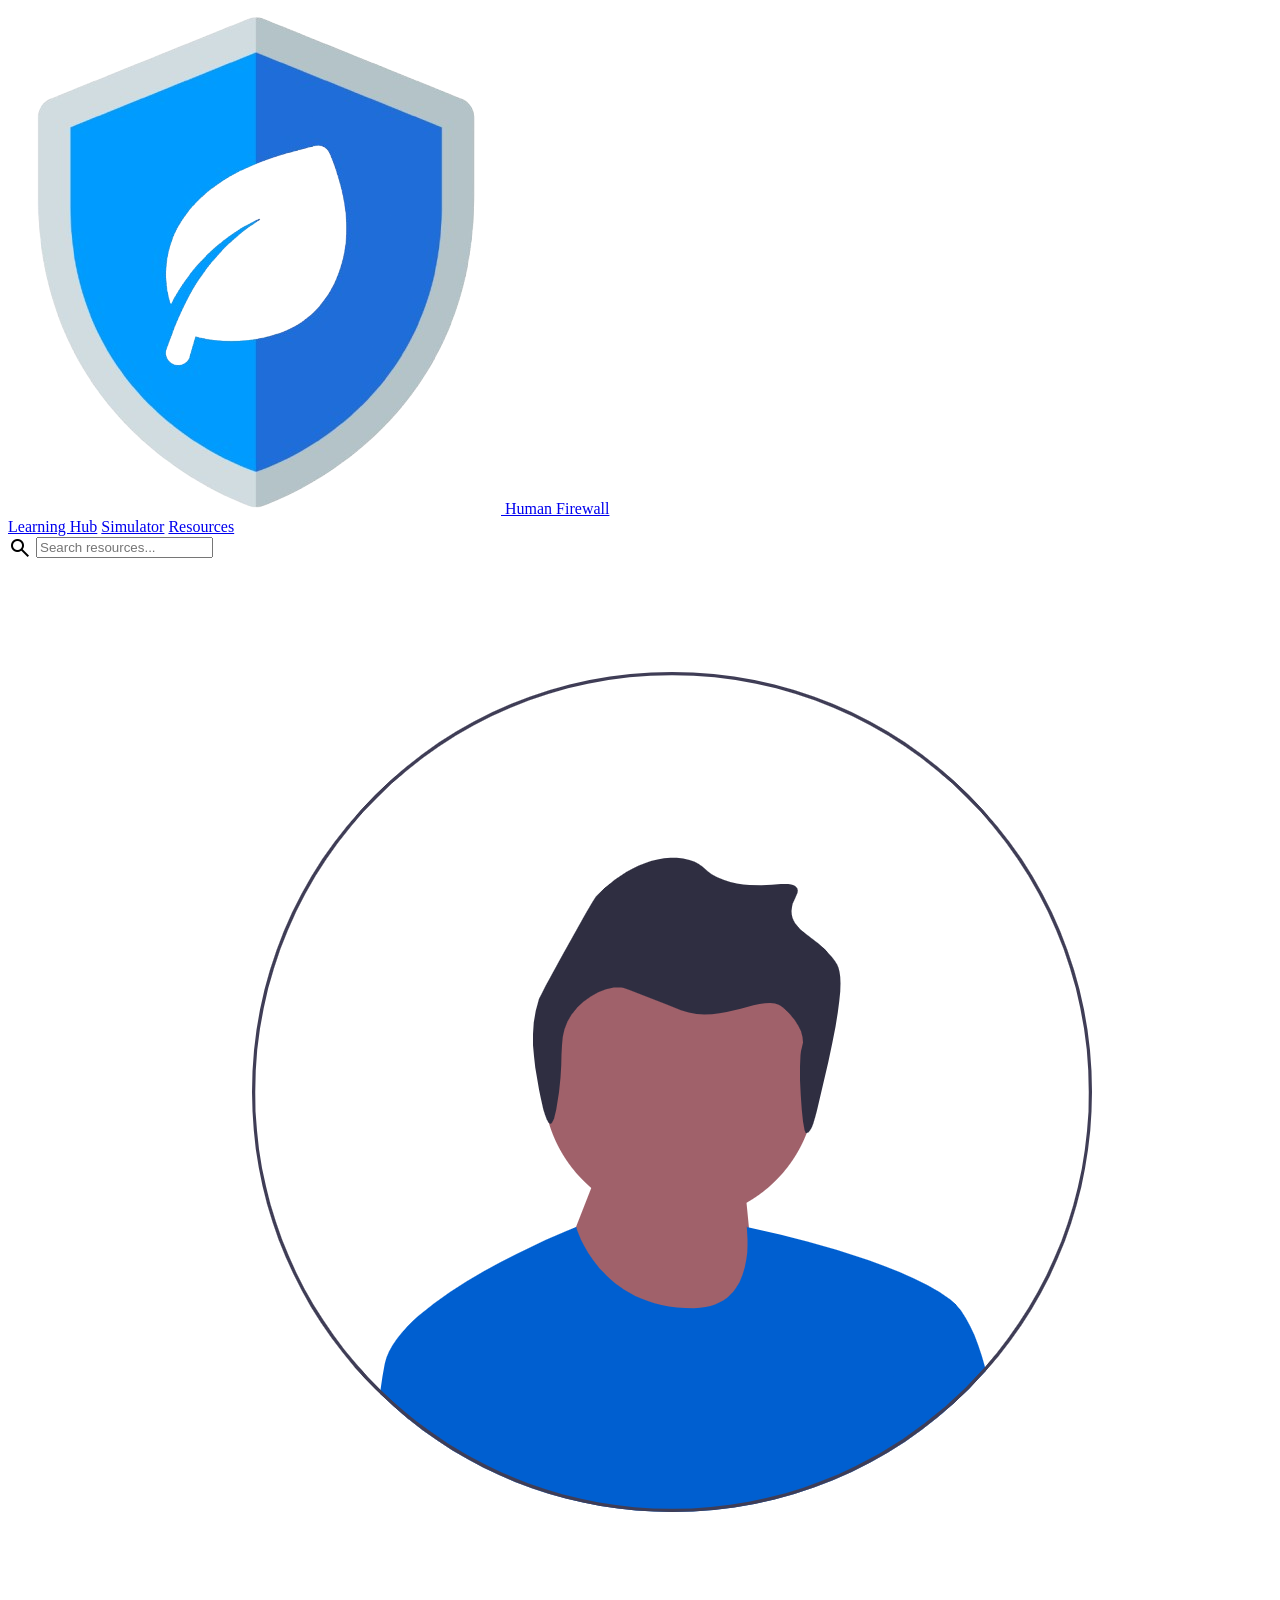
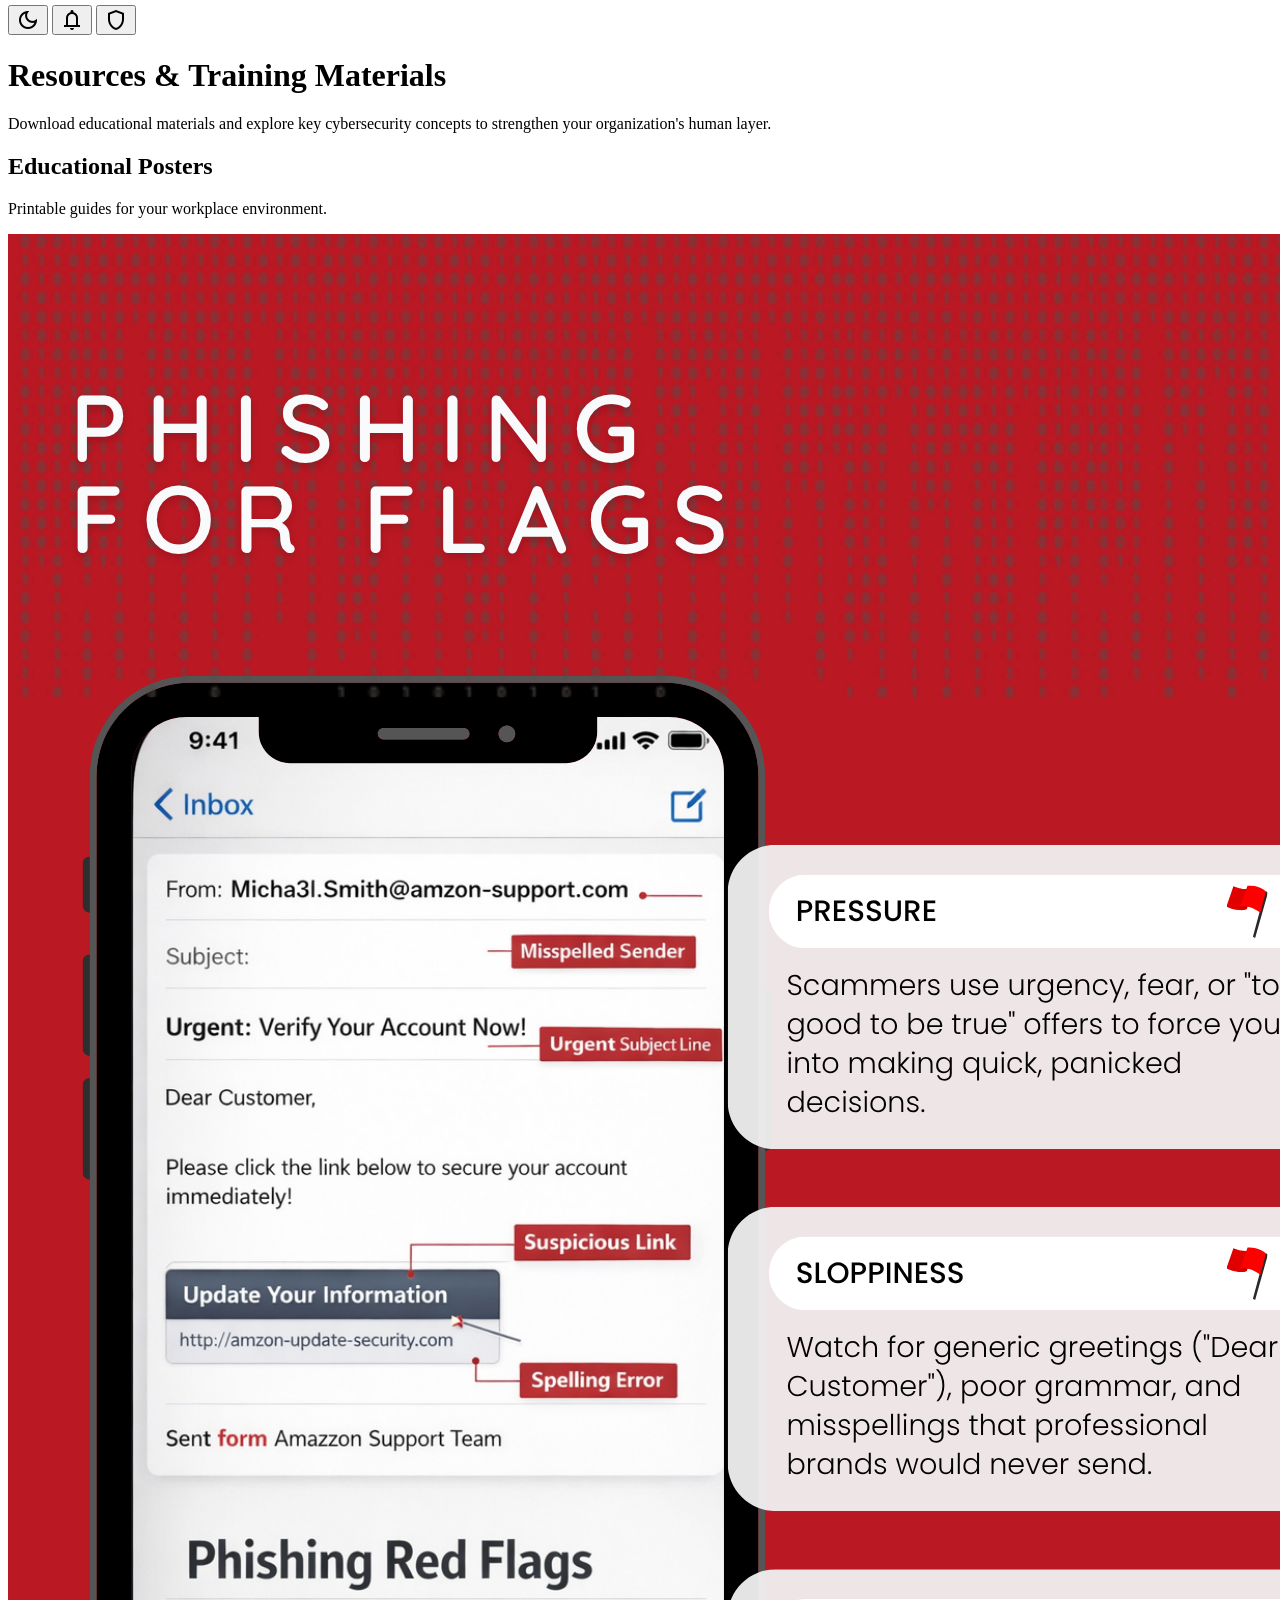
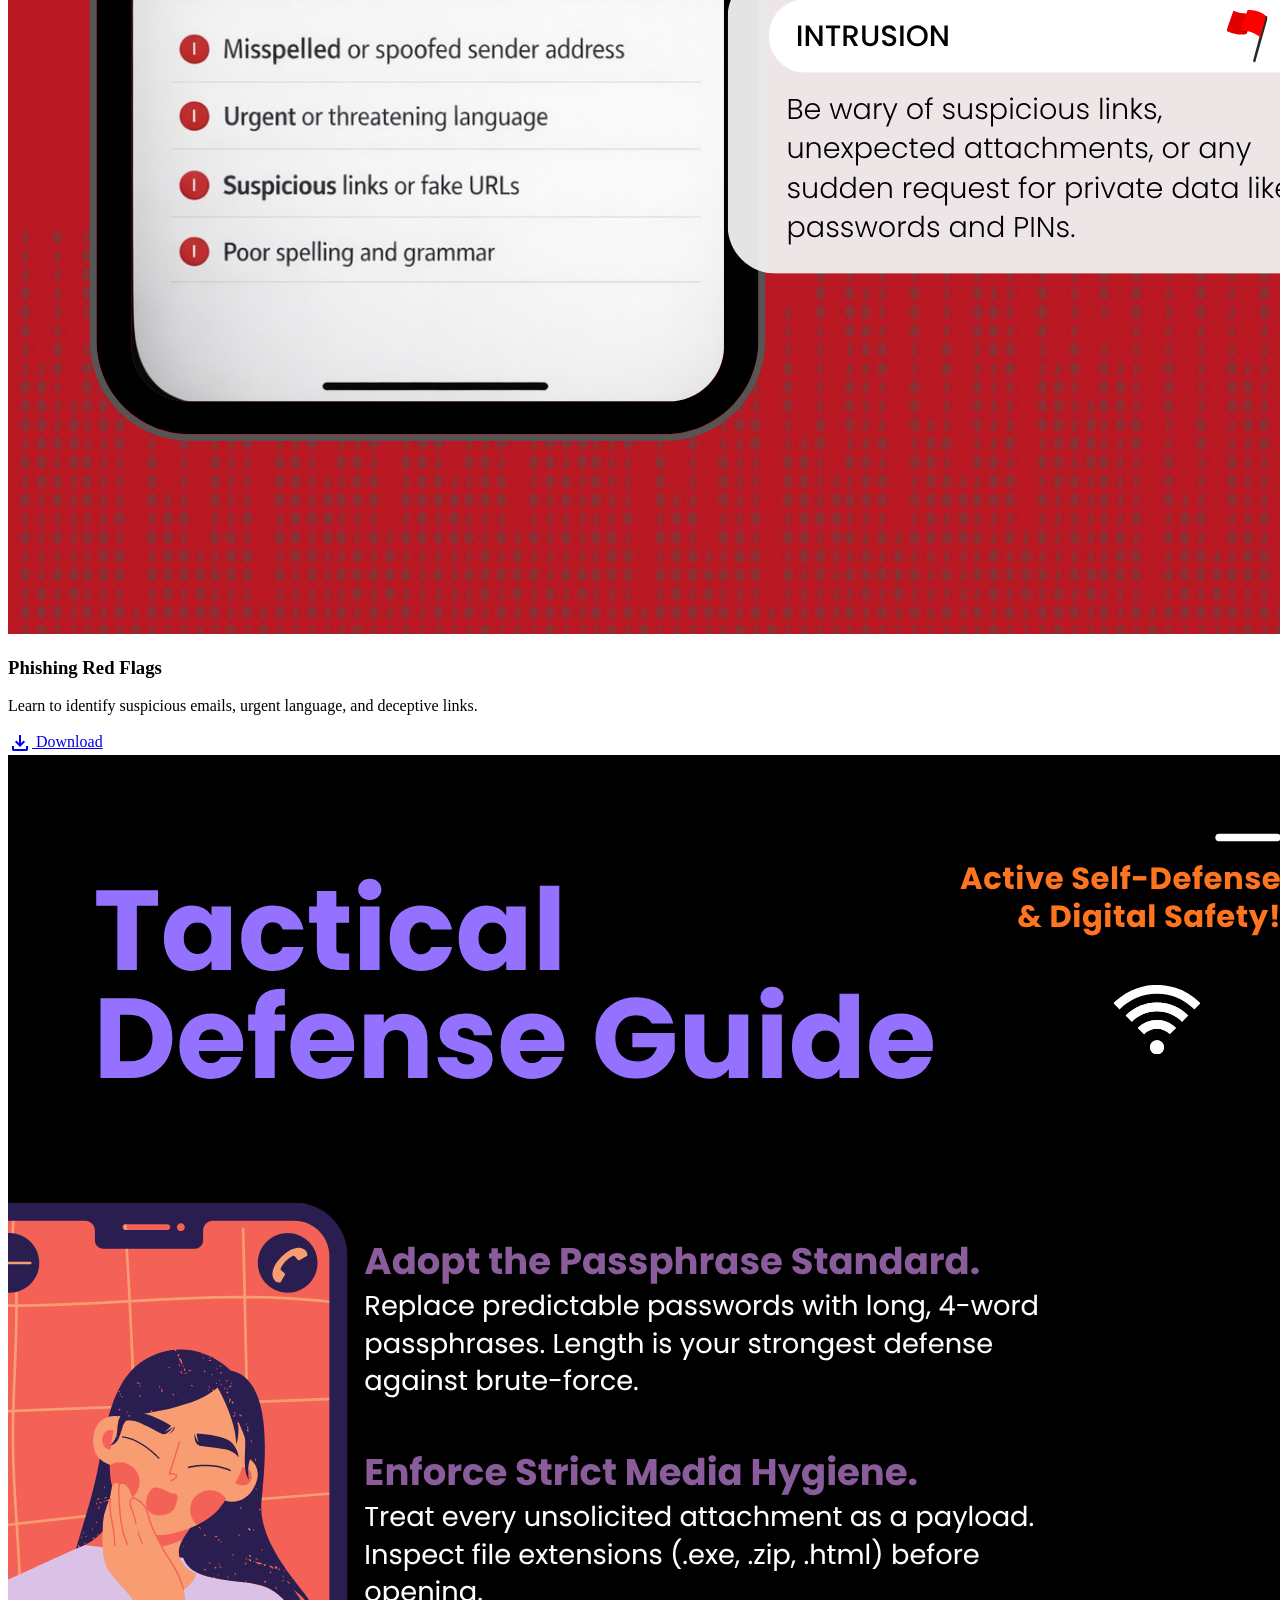
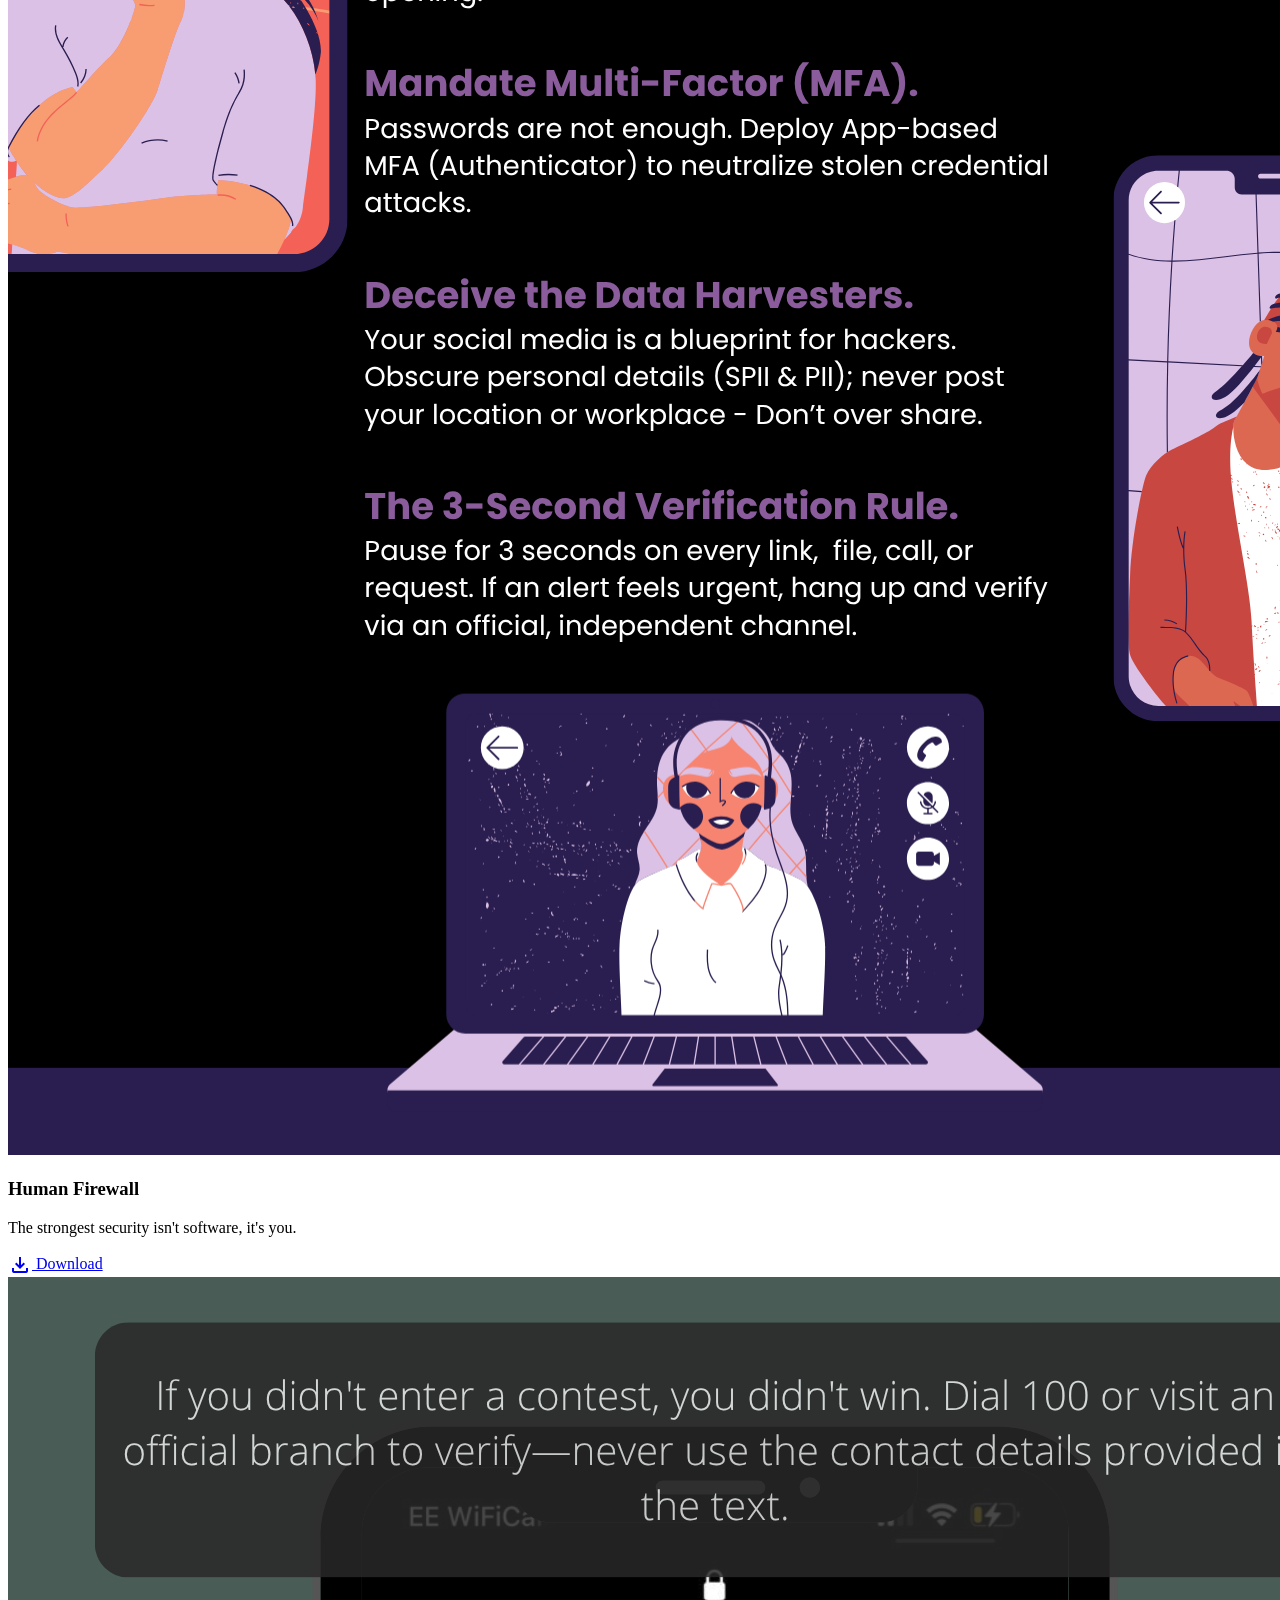
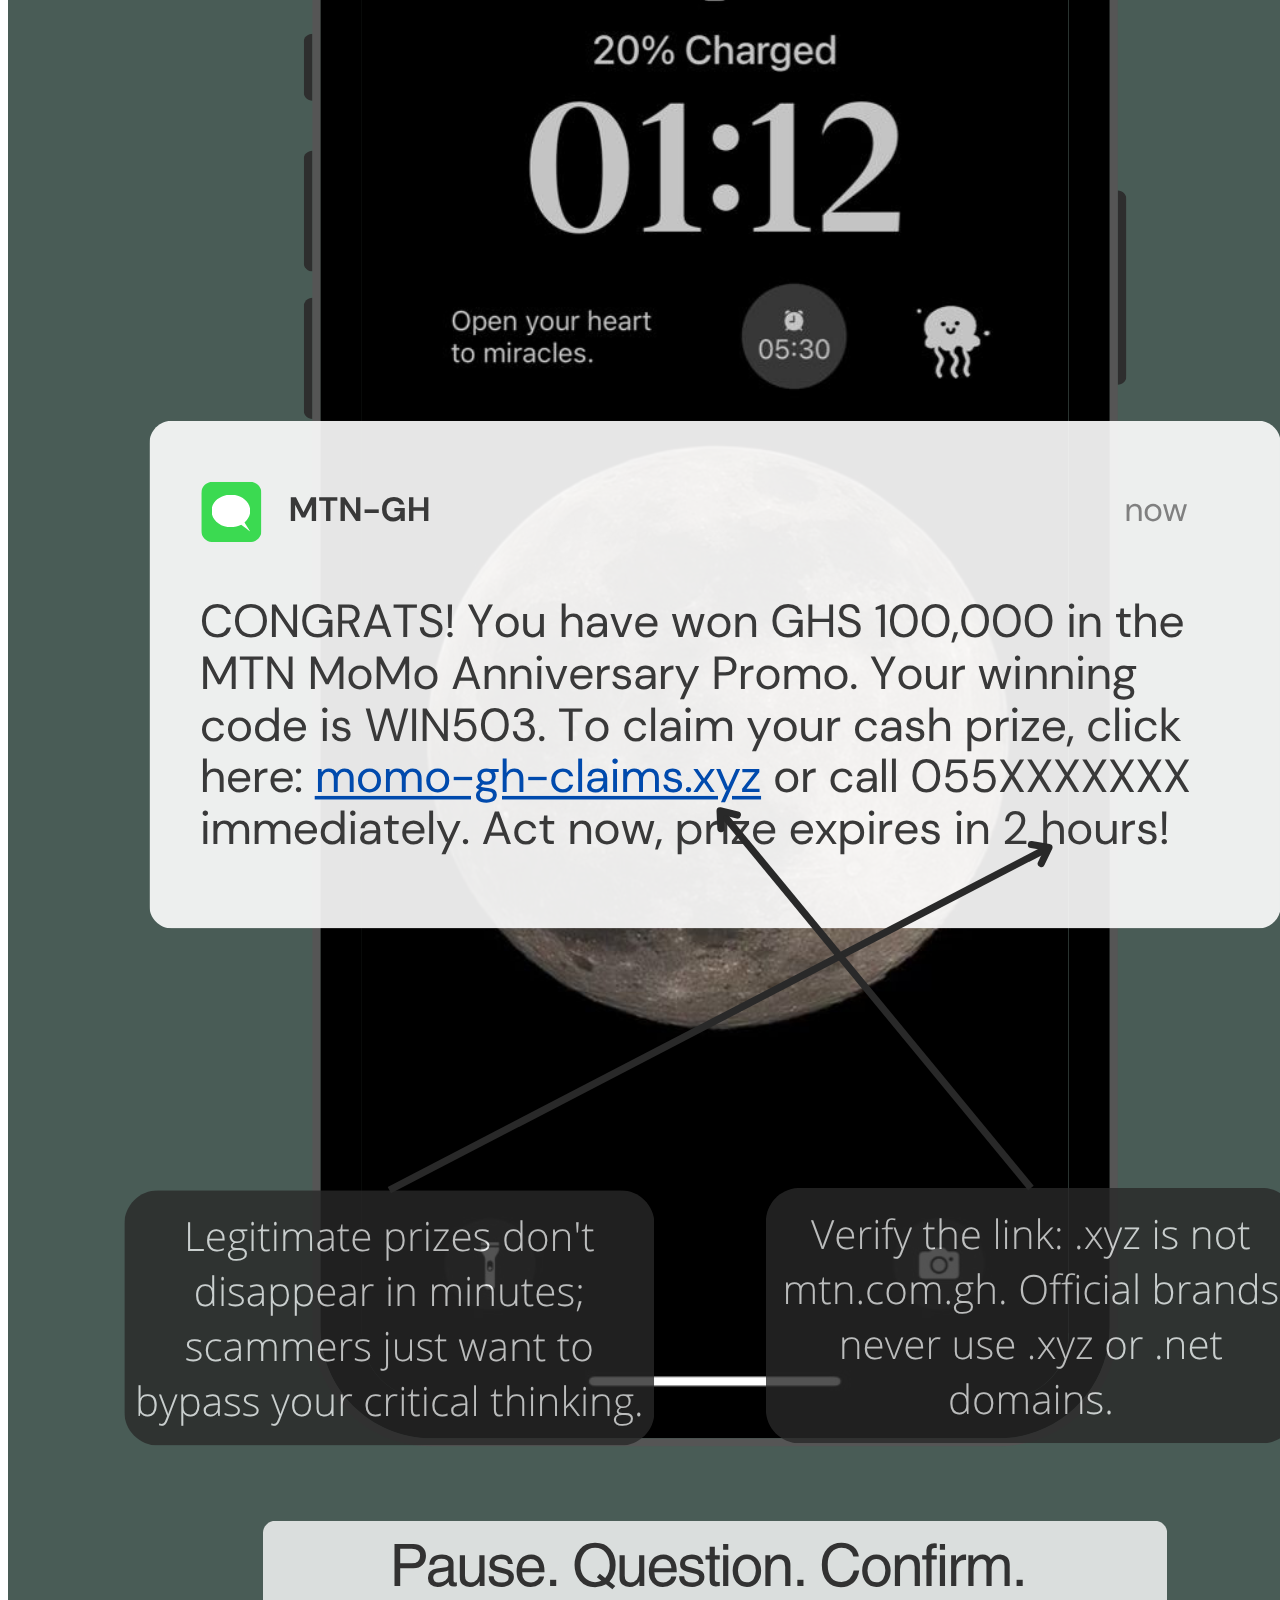
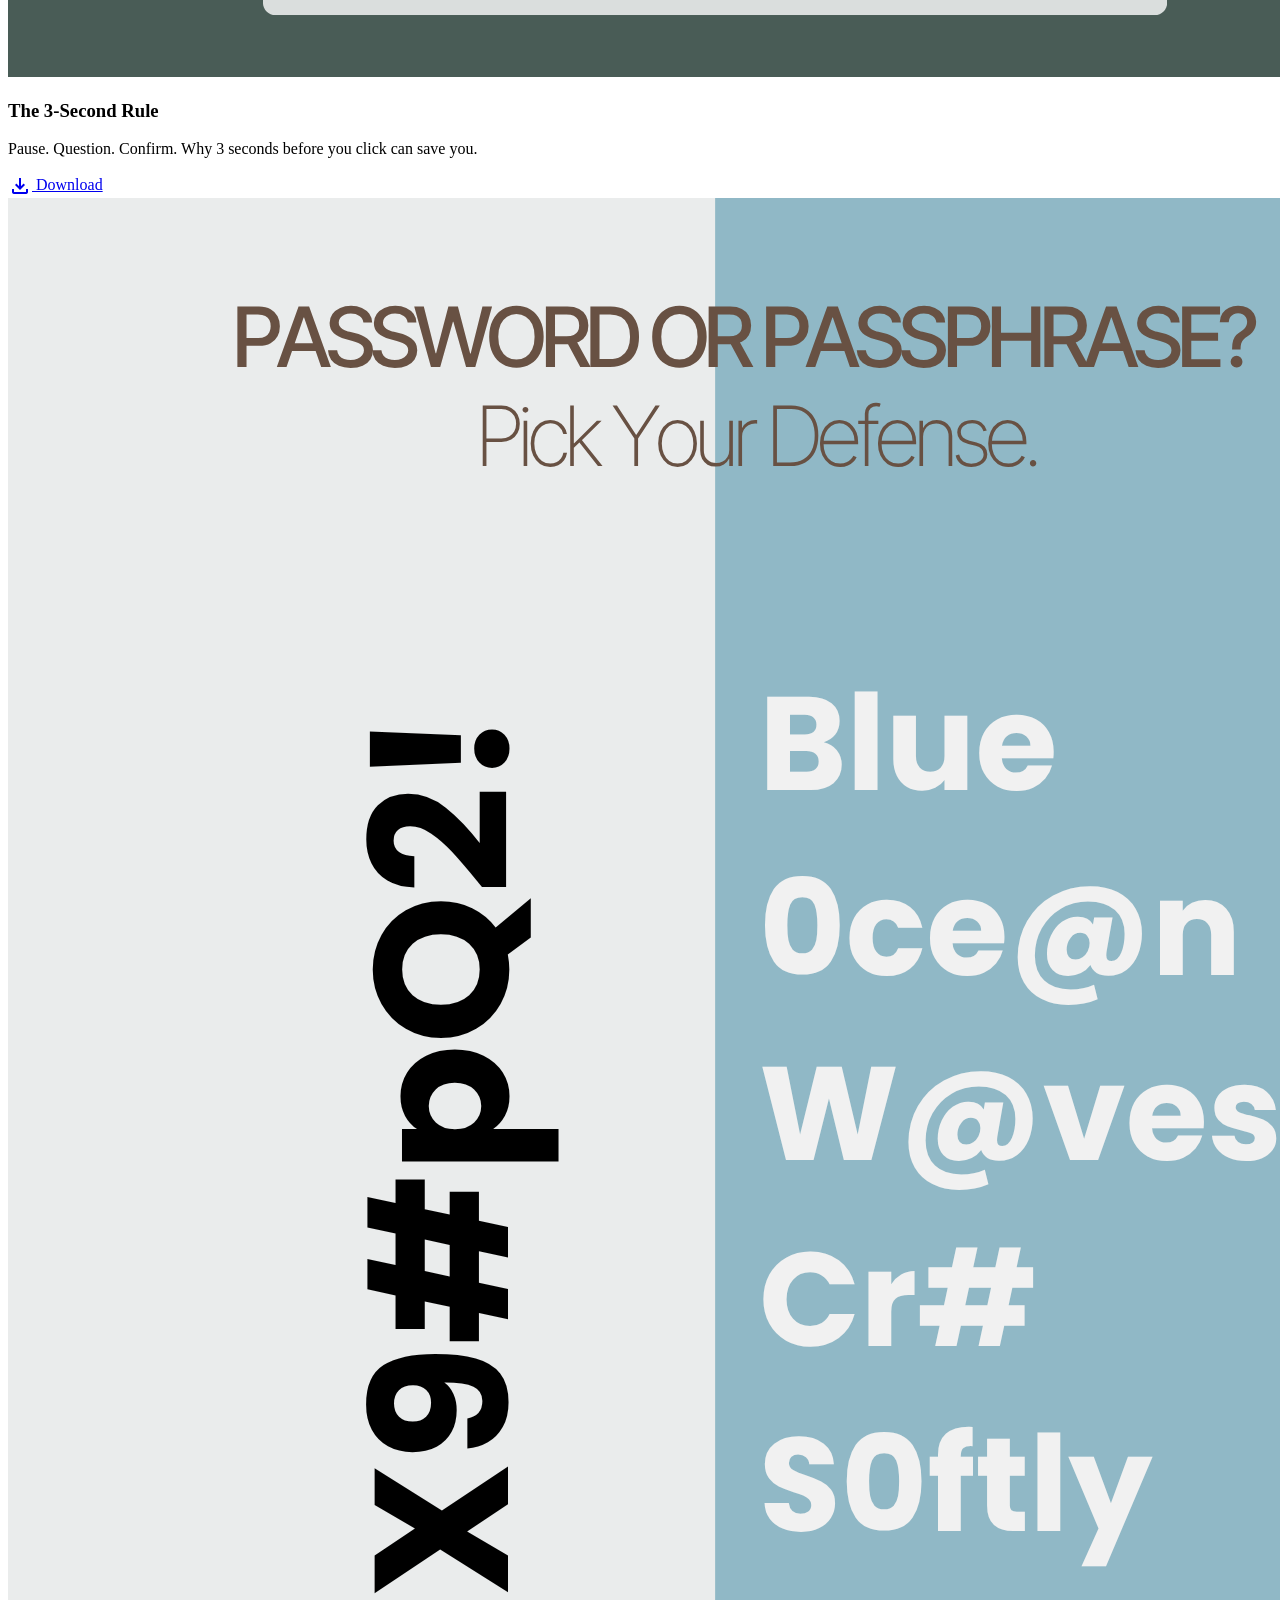
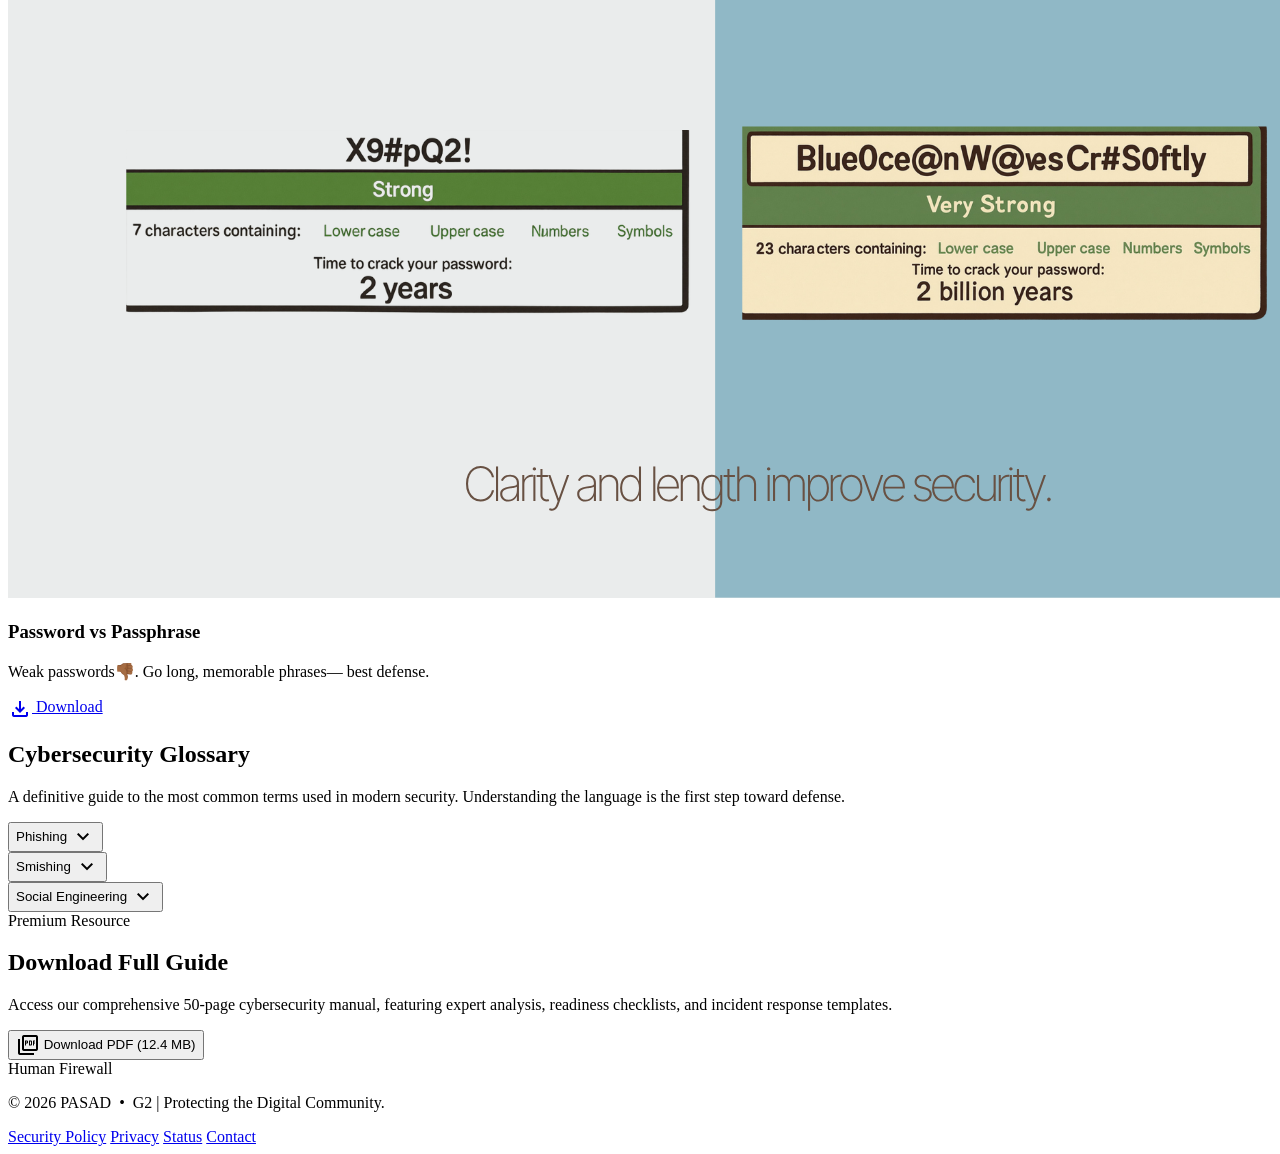
==== resources.html @ 75f861cc "Add files via upload Initial upload of PASAD toolkit." ====
<!doctype html>

<!--
  =============================================================================
  FILE STRUCTURE OVERVIEW
  =============================================================================
  Project:  Human Firewall — Phishing Awareness Simulator
  File:     resources.html
  Role:     Resource Hub — Collection of educational materials and references.

  Related Files:
    - index.html      → Landing page
    - simulator.html  → Scenario Engine
    - results.html    → Results Dashboard
    - styles.css      → Custom non-Tailwind styles
    - script.js       → FAQ accordion, sidebar scroll-spy, and shared logic
  =============================================================================
-->

<html class="light" lang="en">
  <head>
    <meta charset="utf-8" />
    <meta content="width=device-width, initial-scale=1.0" name="viewport" />
    <title>Resources | Human Firewall</title>

    <!-- ========================================================================= -->
    <!-- 0. THEME BLOCKING SCRIPT (Prevents White Flash) -->
    <!-- ========================================================================= -->
    <script>
      if (
        localStorage.getItem("theme") === "dark" ||
        (!("theme" in localStorage) &&
          window.matchMedia("(prefers-color-scheme: dark)").matches)
      ) {
        document.documentElement.classList.add("dark");
      } else {
        document.documentElement.classList.remove("dark");
      }
    </script>

    <!-- ========================================================================= -->
    <!-- FONTS, ICONS, & FAVICON -->
    <!-- ========================================================================= -->
    <link
      href="https://fonts.googleapis.com/css2?family=Manrope:wght@400;500;600;700;800&amp;family=Inter:wght@300;400;500;600&amp;display=swap"
      rel="stylesheet"
    />
    <link
      href="https://fonts.googleapis.com/css2?family=Material+Symbols+Outlined:wght,FILL@100..700,0..1&amp;display=swap"
      rel="stylesheet"
    />

    <!-- Tab Icon -->
    <link rel="icon" type="image/png" href="assets/images/favicon.png" />

    <!-- Mobile/Bookmark Icon (Higher Res) -->
    <link rel="apple-touch-icon" href="assets/images/favicon.png" />

    <!-- ========================================================================= -->
    <!-- TAILWIND CSS & CONFIGURATION -->
    <!-- ========================================================================= -->
    <script src="https://cdn.tailwindcss.com?plugins=forms,container-queries"></script>
    <script id="tailwind-config">
      tailwind.config = {
        darkMode: "class",
        theme: {
          extend: {
            colors: {
              "inverse-on-surface": "#eff1f3",
              outline: "#727785",
              "error-container": "#ffdad6",
              "on-primary-fixed": "#001a42",
              "on-primary": "#ffffff",
              "secondary-container": "#b6ccff",
              "outline-variant": "#c2c6d6",
              "primary-fixed-dim": "#adc6ff",
              "inverse-primary": "#adc6ff",
              "surface-container-lowest": "#ffffff",
              "primary-fixed": "#d8e2ff",
              "on-surface-variant": "#424754",
              "surface-container-highest": "#e0e3e5",
              "on-primary-container": "#fefcff",
              "on-tertiary-fixed-variant": "#723600",
              "on-primary-fixed-variant": "#004395",
              primary: "#0058be",
              "tertiary-container": "#b75b00",
              "surface-bright": "#f7f9fb",
              "on-tertiary-container": "#fffbff",
              "tertiary-fixed-dim": "#ffb786",
              "secondary-fixed": "#d8e2ff",
              "surface-variant": "#e0e3e5",
              "on-secondary-container": "#405682",
              "surface-dim": "#d8dadc",
              "on-surface": "#191c1e",
              "on-secondary-fixed-variant": "#304671",
              "on-background": "#191c1e",
              "secondary-fixed-dim": "#b1c6f9",
              "tertiary-fixed": "#ffdcc6",
              background: "#f7f9fb",
              "surface-container": "#eceef0",
              secondary: "#495e8a",
              "on-error": "#ffffff",
              "on-secondary-fixed": "#001a42",
              surface: "#f7f9fb",
              "surface-container-low": "#f2f4f6",
              tertiary: "#924700",
              error: "#ba1a1a",
              "on-tertiary-fixed": "#311400",
              "on-error-container": "#93000a",
              "on-secondary": "#ffffff",
              "surface-container-high": "#e6e8ea",
              "on-tertiary": "#ffffff",
              "surface-tint": "#005ac2",
              "primary-container": "#2170e4",
              "inverse-surface": "#2d3133",
            },
            borderRadius: {
              DEFAULT: "0.25rem",
              lg: "0.5rem",
              xl: "0.75rem",
              full: "9999px",
            },
            fontFamily: {
              headline: ["Manrope"],
              body: ["Inter"],
              label: ["Inter"],
            },
          },
        },
      };
    </script>

    <!-- ========================================================================= -->
    <!-- CUSTOM STYLES -->
    <!-- ========================================================================= -->
    <!-- CSS Stylesheet-->
    <link rel="stylesheet" href="assets/style.css" />
  </head>
  <body
    class="bg-surface text-on-surface dark:bg-slate-950 dark:text-slate-50 transition-colors duration-300"
  >
    <!-- ========================================================================= -->
    <!-- 1. NAVIGATION BAR (Global) -->
    <!-- ========================================================================= -->
    <!----- Top Navigation Bar --->
    <nav
      class="fixed top-0 w-full z-50 bg-white/80 dark:bg-slate-900/80 backdrop-blur-md shadow-sm"
    >
      <div
        class="flex justify-between items-center w-full px-6 py-4 mx-auto max-w-7xl"
      >
        <div class="flex items-center gap-8">
          <!-- Logo and Brand Name -->
          <a href="index.html" class="flex items-center gap-3">
            <img
              src="assets/images/logo.png"
              alt="Logo"
              class="w-7 h-7 object-contain"
            />
            <span
              class="text-xl font-bold tracking-tight text-slate-900 dark:text-slate-100 whitespace-nowrap"
            >
              Human Firewall
            </span>
          </a>
          <!-- Desktop Navigation -->
          <div class="hidden md:flex gap-6 items-center">
            <a
              class="font-manrope text-sm font-medium text-slate-500 dark:text-slate-400 hover:text-slate-900 dark:hover:text-slate-100 transition-all duration-200 ease-in-out"
              href="education.html"
              >Learning Hub</a
            >
            <a
              class="font-manrope text-sm font-medium text-slate-500 dark:text-slate-400 hover:text-slate-900 dark:hover:text-slate-100 transition-all duration-200 ease-in-out"
              href="simulator.html"
              >Simulator</a
            >
            <a
              class="font-manrope text-sm font-medium text-blue-600 dark:text-blue-400 border-b-2 border-blue-600 pb-1"
              href="resources.html"
              >Resources</a
            >
          </div>
        </div>
        <div class="flex items-center gap-4">
          <!-- Search Bar (Desktop) -->
          <div
            class="hidden lg:flex items-center bg-slate-100 dark:bg-slate-800/50 px-3 py-1.5 rounded-full"
          >
            <span class="material-symbols-outlined text-slate-500 text-sm"
              >search</span
            >
            <input
              class="bg-transparent border-none focus:ring-0 text-sm w-40 lg:w-48 text-on-surface"
              placeholder="Search resources..."
              type="text"
            />
          </div>

          <button
            class="material-symbols-outlined text-outline hover:text-primary transition-colors p-2 rounded-full hover:bg-slate-100 dark:hover:bg-slate-800"
            id="theme-toggle"
          >
            dark_mode
          </button>

          <button
            class="material-symbols-outlined text-outline hover:text-primary transition-colors hidden sm:block"
          >
            notifications
          </button>
          <button
            class="material-symbols-outlined text-outline hover:text-primary transition-colors hidden sm:block"
          >
            shield
          </button>
          <img
            alt="User profile"
            class="w-8 h-8 rounded-full border-2 border-primary/20"
            src="assets/images/undraw_pic-profile_nr49.png"
          />
        </div>
      </div>
    </nav>

    <main class="pt-24 pb-20">
      <!-- ========================================================================= -->
      <!-- 2. HERO SECTION -->
      <!-- ========================================================================= -->
      <header class="px-8 py-16 bg-surface-container-low mb-12">
        <div class="max-w-[1440px] mx-auto">
          <h1
            class="text-4xl md:text-5xl font-extrabold text-on-surface tracking-tight mb-4"
          >
            Resources &amp; Training Materials
          </h1>
          <p class="text-lg text-on-surface-variant max-w-2xl leading-relaxed">
            Download educational materials and explore key cybersecurity
            concepts to strengthen your organization's human layer.
          </p>
        </div>
      </header>

      <!-- ========================================================================= -->
      <!-- 3. POSTERS SECTION -->
      <!-- ========================================================================= -->
      <section class="px-8 mb-20">
        <div class="max-w-[1440px] mx-auto">
          <div class="flex items-end justify-between mb-8">
            <div>
              <h2 class="text-2xl font-bold text-on-surface">
                Educational Posters
              </h2>
              <p class="text-on-surface-variant text-sm mt-1">
                Printable guides for your workplace environment.
              </p>
            </div>
          </div>

          <div class="grid grid-cols-1 md:grid-cols-2 lg:grid-cols-4 gap-8">
            <!-- Card 1: Red Flag Anatomy -->
            <div
              class="group bg-surface-container-lowest rounded-xl shadow-sm hover:shadow-xl transition-all duration-300 overflow-hidden cursor-pointer poster-card"
              data-src="assets/images/Phishing Red Flags.png"
              data-title="Phishing Red Flags"
            >
              <div class="aspect-[3/4] overflow-hidden relative">
                <img
                  class="w-full h-full object-cover group-hover:scale-105 transition-transform duration-500"
                  alt="Infographic showing anatomy of a phishing email"
                  src="assets/images/Phishing Red Flags.png"
                />
                <div
                  class="absolute inset-0 bg-gradient-to-t from-on-surface/40 to-transparent opacity-0 group-hover:opacity-100 transition-opacity"
                ></div>
              </div>
              <div class="p-6">
                <h3 class="text-lg font-bold mb-2">Phishing Red Flags</h3>
                <p class="text-on-surface-variant text-sm mb-6">
                  Learn to identify suspicious emails, urgent language, and
                  deceptive links.
                </p>

                <a
                  href="assets/images/Phishing Red Flags.png"
                  download="Phishing_Red_Flags.png"
                  target="_blank"
                  class="w-full py-2.5 flex items-center justify-center gap-2 text-primary font-bold text-sm border border-outline-variant/15 rounded-full hover:bg-primary hover:text-white transition-all duration-200"
                >
                  <span class="material-symbols-outlined text-lg"
                    >download</span
                  >
                  Download
                </a>
              </div>
            </div>

            <!-- Card 2: Human Firewall -->
            <div
              class="group bg-surface-container-lowest rounded-xl shadow-sm hover:shadow-xl transition-all duration-300 overflow-hidden cursor-pointer poster-card"
              data-src="assets/images/Human Firewall Poster.png"
              data-title="The Human Firewall"
            >
              <div class="aspect-[3/4] overflow-hidden relative">
                <img
                  class="w-full h-full object-cover group-hover:scale-105 transition-transform duration-500"
                  alt="Futuristic silhouette of a person representing a digital firewall"
                  src="assets/images/Human Firewall Poster.png"
                />
                <div
                  class="absolute inset-0 bg-gradient-to-t from-on-surface/40 to-transparent opacity-0 group-hover:opacity-100 transition-opacity"
                ></div>
              </div>
              <div class="p-6">
                <h3 class="text-lg font-bold mb-2">Human Firewall</h3>
                <p class="text-on-surface-variant text-sm mb-6">
                  The strongest security isn't software, it's you.
                </p>
                <a
                  href="assets/images/Human Firewall Poster.png"
                  download="Human_Firewall_Poster.png"
                  target="_blank"
                  class="w-full py-2.5 flex items-center justify-center gap-2 text-primary font-bold text-sm border border-outline-variant/15 rounded-full hover:bg-primary hover:text-white transition-all duration-200"
                >
                  <span class="material-symbols-outlined text-lg"
                    >download</span
                  >
                  Download
                </a>
              </div>
            </div>

            <!-- Card 3: The 3-Second Rule -->
            <div
              class="group bg-surface-container-lowest rounded-xl shadow-sm hover:shadow-xl transition-all duration-300 overflow-hidden cursor-pointer poster-card"
              data-src="assets/images/The 3-Second Rule Poster.png"
              data-title="The 3-Second Rule"
            >
              <div class="aspect-[3/4] overflow-hidden relative">
                <img
                  class="w-full h-full object-cover group-hover:scale-105 transition-transform duration-500"
                  alt="Bold stopwatch illustration representing the pause-before-clicking rule"
                  src="assets/images/The 3-Second Rule Poster.png"
                />
                <div
                  class="absolute inset-0 bg-gradient-to-t from-on-surface/40 to-transparent opacity-0 group-hover:opacity-100 transition-opacity"
                ></div>
              </div>
              <div class="p-6">
                <h3 class="text-lg font-bold mb-2">The 3-Second Rule</h3>
                <p class="text-on-surface-variant text-sm mb-6">
                  Pause. Question. Confirm. Why 3 seconds before you click can
                  save you.
                </p>
                <a
                  href="assets/images/The 3-Second Rule Poster.png"
                  download="The_3-Second_Rule_Poster.png"
                  target="_blank"
                  class="w-full py-2.5 flex items-center justify-center gap-2 text-primary font-bold text-sm border border-outline-variant/15 rounded-full hover:bg-primary hover:text-white transition-all duration-200"
                >
                  <span class="material-symbols-outlined text-lg"
                    >download</span
                  >
                  Download
                </a>
              </div>
            </div>

            <!-- Card 4: Password vs Passphrase -->
            <div
              class="group bg-surface-container-lowest rounded-xl shadow-sm hover:shadow-xl transition-all duration-300 overflow-hidden cursor-pointer poster-card"
              data-src="assets/images/Password vs Passphrase Poster.png"
              data-title="Password vs Passphrase"
            >
              <div class="aspect-[3/4] overflow-hidden relative">
                <img
                  class="w-full h-full object-cover group-hover:scale-105 transition-transform duration-500"
                  alt="Comparison between a weak padlock and a high-tech vault door"
                  src="assets/images/Password vs Passphrase Poster.png"
                />
                <div
                  class="absolute inset-0 bg-gradient-to-t from-on-surface/40 to-transparent opacity-0 group-hover:opacity-100 transition-opacity"
                ></div>
              </div>
              <div class="p-6">
                <h3 class="text-lg font-bold mb-2">Password vs Passphrase</h3>
                <p class="text-on-surface-variant text-sm mb-6">
                  Weak passwords👎🏾. Go long, memorable phrases― best defense.
                </p>
                <a
                  href="assets/images/Password vs Passphrase Poster.png"
                  download="Password_vs_Passphrase_Poster.png"
                  target="_blank"
                  class="w-full py-2.5 flex items-center justify-center gap-2 text-primary font-bold text-sm border border-outline-variant/15 rounded-full hover:bg-primary hover:text-white transition-all duration-200"
                >
                  <span class="material-symbols-outlined text-lg"
                    >download</span
                  >
                  Download
                </a>
              </div>
            </div>
          </div>
        </div>
      </section>

      <!-- ========================================================================= -->
      <!-- 4. GLOSSARY SECTION -->
      <!-- ========================================================================= -->
      <section class="px-8 py-20 bg-surface-container-low">
        <div
          class="max-w-[1440px] mx-auto grid grid-cols-1 lg:grid-cols-3 gap-12"
        >
          <div class="lg:col-span-1">
            <h2
              class="text-3xl font-extrabold text-on-surface tracking-tight mb-4"
            >
              Cybersecurity Glossary
            </h2>
            <p class="text-on-surface-variant leading-relaxed">
              A definitive guide to the most common terms used in modern
              security. Understanding the language is the first step toward
              defense.
            </p>
          </div>
          <div class="lg:col-span-2 space-y-4">
            <!-- Accordion Item 1: Phishing -->
            <div
              class="accordion-item bg-surface-container-lowest rounded-xl overflow-hidden shadow-sm"
            >
              <button
                class="accordion-trigger w-full px-8 py-6 flex items-center justify-between text-left group"
              >
                <span class="font-bold text-lg text-on-surface">Phishing</span>
                <span
                  class="material-symbols-outlined text-outline group-hover:text-primary transition-transform duration-300 expand-icon"
                  >expand_more</span
                >
              </button>
              <div class="accordion-content">
                <div
                  class="px-8 pb-8 text-on-surface-variant leading-relaxed border-t border-outline-variant/10 pt-4 space-y-6"
                >
                  <div class="grid grid-cols-1 md:grid-cols-2 gap-8">
                    <div>
                      <p
                        class="text-xs font-bold uppercase tracking-wider text-primary mb-2"
                      >
                        Simple Definition
                      </p>
                      <p>
                        Deceptive digital communications (email, SMS, web)
                        designed to trick you into sharing sensitive data or
                        downloading malware.
                      </p>
                    </div>
                    <div>
                      <p
                        class="text-xs font-bold uppercase tracking-wider text-error mb-2"
                      >
                        Red Flags
                      </p>
                      <ul class="list-disc list-inside text-sm space-y-1">
                        <li>Urgent or threatening language</li>
                        <li>Generic greetings (e.g., "Dear Customer")</li>
                        <li>Misspelled URLs or sender addresses</li>
                      </ul>
                    </div>
                  </div>
                  <div>
                    <p
                      class="text-xs font-bold uppercase tracking-wider text-on-surface-variant mb-2"
                    >
                      Real-world Examples
                    </p>
                    <div class="grid grid-cols-1 md:grid-cols-2 gap-4">
                      <div class="bg-surface-container p-4 rounded-lg">
                        <p class="text-xs font-bold text-on-surface mb-1">
                          Personal
                        </p>
                        <p class="text-sm">
                          An email claiming your Netflix account is suspended,
                          asking you to update payment details immediately.
                        </p>
                      </div>
                      <div class="bg-surface-container p-4 rounded-lg">
                        <p class="text-xs font-bold text-on-surface mb-1">
                          Work
                        </p>
                        <p class="text-sm">
                          A "CEO" request via email to purchase gift cards for a
                          company event and send the codes back.
                        </p>
                      </div>
                    </div>
                  </div>
                </div>
              </div>
            </div>
            <!-- Accordion Item 2: Smishing -->
            <div
              class="accordion-item bg-surface-container-lowest rounded-xl overflow-hidden shadow-sm"
            >
              <button
                class="accordion-trigger w-full px-8 py-6 flex items-center justify-between text-left group"
              >
                <span class="font-bold text-lg text-on-surface">Smishing</span>
                <span
                  class="material-symbols-outlined text-outline group-hover:text-primary transition-transform duration-300 expand-icon"
                  >expand_more</span
                >
              </button>
              <div class="accordion-content">
                <div
                  class="px-8 pb-8 text-on-surface-variant leading-relaxed border-t border-outline-variant/10 pt-4 space-y-6"
                >
                  <div class="grid grid-cols-1 md:grid-cols-2 gap-8">
                    <div>
                      <p
                        class="text-xs font-bold uppercase tracking-wider text-primary mb-2"
                      >
                        Simple Definition
                      </p>
                      <p>
                        A variation of phishing that uses SMS text messages as
                        the attack vector to lure victims into revealing
                        information.
                      </p>
                    </div>
                    <div>
                      <p
                        class="text-xs font-bold uppercase tracking-wider text-error mb-2"
                      >
                        Red Flags
                      </p>
                      <ul class="list-disc list-inside text-sm space-y-1">
                        <li>Messages from unknown short-code numbers</li>
                        <li>
                          Requests to click shortened links (e.g., bit.ly)
                        </li>
                        <li>Claims of prize wins or missed deliveries</li>
                      </ul>
                    </div>
                  </div>
                  <div>
                    <p
                      class="text-xs font-bold uppercase tracking-wider text-on-surface-variant mb-2"
                    >
                      Real-world Examples
                    </p>
                    <div class="grid grid-cols-1 md:grid-cols-2 gap-4">
                      <div class="bg-surface-container p-4 rounded-lg">
                        <p class="text-xs font-bold text-on-surface mb-1">
                          Personal
                        </p>
                        <p class="text-sm">
                          A text saying: "Your USPS package is held at our
                          warehouse. Click here to confirm your address."
                        </p>
                      </div>
                      <div class="bg-surface-container p-4 rounded-lg">
                        <p class="text-xs font-bold text-on-surface mb-1">
                          Work
                        </p>
                        <p class="text-sm">
                          Multi-factor authentication (MFA) fatigue: getting
                          repeated "Approval" texts for logins you didn't start.
                        </p>
                      </div>
                    </div>
                  </div>
                </div>
              </div>
            </div>
            <!-- Accordion Item 3: Social Engineering -->
            <div
              class="accordion-item bg-surface-container-lowest rounded-xl overflow-hidden shadow-sm"
            >
              <button
                class="accordion-trigger w-full px-8 py-6 flex items-center justify-between text-left group"
              >
                <span class="font-bold text-lg text-on-surface"
                  >Social Engineering</span
                >
                <span
                  class="material-symbols-outlined text-outline group-hover:text-primary transition-transform duration-300 expand-icon"
                  >expand_more</span
                >
              </button>
              <div class="accordion-content">
                <div
                  class="px-8 pb-8 text-on-surface-variant leading-relaxed border-t border-outline-variant/10 pt-4 space-y-6"
                >
                  <div class="grid grid-cols-1 md:grid-cols-2 gap-8">
                    <div>
                      <p
                        class="text-xs font-bold uppercase tracking-wider text-primary mb-2"
                      >
                        Simple Definition
                      </p>
                      <p>
                        The art of manipulating people so they give up
                        confidential information or perform actions that
                        compromise security.
                      </p>
                    </div>
                    <div>
                      <p
                        class="text-xs font-bold uppercase tracking-wider text-error mb-2"
                      >
                        Red Flags
                      </p>
                      <ul class="list-disc list-inside text-sm space-y-1">
                        <li>Flattery or feigned friendship</li>
                        <li>
                          Pretending to have authority (police, IT manager)
                        </li>
                        <li>Creating a high-stress "emergency" scenario</li>
                      </ul>
                    </div>
                  </div>
                  <div>
                    <p
                      class="text-xs font-bold uppercase tracking-wider text-on-surface-variant mb-2"
                    >
                      Real-world Examples
                    </p>
                    <div class="grid grid-cols-1 md:grid-cols-2 gap-4">
                      <div class="bg-surface-container p-4 rounded-lg">
                        <p class="text-xs font-bold text-on-surface mb-1">
                          Personal
                        </p>
                        <p class="text-sm">
                          A "friend" on social media messaging you for money
                          because they are "stranded on vacation."
                        </p>
                      </div>
                      <div class="bg-surface-container p-4 rounded-lg">
                        <p class="text-xs font-bold text-on-surface mb-1">
                          Work
                        </p>
                        <p class="text-sm">
                          "Tailgating": someone following you through a secure
                          door while holding a coffee to look busy.
                        </p>
                      </div>
                    </div>
                  </div>
                </div>
              </div>
            </div>
          </div>
        </div>
      </section>
      <!-- Download All Section -->
      <section class="px-8 py-20">
        <div class="max-w-[1440px] mx-auto">
          <div
            class="relative rounded-2xl overflow-hidden p-12 md:p-16 text-center"
          >
            <!-- Background Gradient & Texture -->
            <div
              class="absolute inset-0 bg-gradient-to-br from-primary to-primary-container z-0"
            ></div>
            <div
              class="absolute inset-0 opacity-10 pointer-events-none z-0"
              style="
                background-image: url(&quot;https://lh3.googleusercontent.com/aida-public/[base64]&quot;);
              "
            ></div>
            <div class="relative z-10 max-w-2xl mx-auto">
              <span
                class="inline-block px-4 py-1.5 bg-white/20 backdrop-blur-sm rounded-full text-white text-xs font-bold uppercase tracking-widest mb-6"
                >Premium Resource</span
              >
              <h2 class="text-4xl font-extrabold text-white mb-6">
                Download Full Guide
              </h2>
              <p class="text-white/80 text-lg mb-10 leading-relaxed">
                Access our comprehensive 50-page cybersecurity manual, featuring
                expert analysis, readiness checklists, and incident response
                templates.
              </p>
              <button
                class="inline-flex items-center gap-3 px-8 py-4 bg-white text-primary font-bold rounded-full hover:shadow-2xl transition-all duration-300 transform hover:-translate-y-1"
              >
                <span class="material-symbols-outlined">picture_as_pdf</span>
                Download PDF (12.4 MB)
              </button>
            </div>
          </div>
        </div>
      </section>
    </main>

    <!-- ========================================================================= -->
    <!-- 5. FOOTER -->
    <!-- ========================================================================= -->
    <footer
      class="w-full py-12 bg-slate-50 dark:bg-slate-950 border-t border-slate-200/15 dark:border-slate-800/15"
    >
      <div
        class="max-w-full px-8 flex flex-col md:flex-row justify-between items-center gap-4"
      >
        <div class="flex flex-col gap-1">
          <span class="font-manrope font-semibold text-slate-400"
            >Human Firewall</span
          >
          <p
            class="font-label text-xs uppercase tracking-widest text-slate-500 dark:text-slate-400"
          >
            © 2026 PASAD &nbsp;•&nbsp; G2
            <span class="mx-3 font-bold opacity-50">|</span>
            Protecting the Digital Community.
          </p>
        </div>
        <div class="flex gap-8">
          <a
            class="font-inter text-xs uppercase tracking-widest text-slate-500 dark:text-slate-400 hover:text-blue-600 underline-offset-4 underline"
            href="#"
            >Security Policy</a
          >
          <a
            class="font-inter text-xs uppercase tracking-widest text-slate-500 dark:text-slate-400 hover:text-blue-600 underline-offset-4 underline"
            href="#"
            >Privacy</a
          >
          <a
            class="font-inter text-xs uppercase tracking-widest text-slate-500 dark:text-slate-400 hover:text-blue-600 underline-offset-4 underline"
            href="#"
            >Status</a
          >
          <a
            class="font-inter text-xs uppercase tracking-widest text-slate-500 dark:text-slate-400 hover:text-blue-600 underline-offset-4 underline"
            href="#"
            >Contact</a
          >
        </div>
      </div>
    </footer>
    <!-- Poster Lightbox -->
    <!-- Centered Media Modal (Supports Images & PDFs) -->
    <div
      id="modal-overlay"
      class="fixed inset-0 z-[9999] bg-slate-950/90 hidden items-center justify-center p-4 md:p-10 transition-opacity"
    >
      <div
        class="relative bg-surface-container-lowest dark:bg-slate-900 rounded-2xl shadow-2xl flex flex-col max-w-5xl w-full max-h-full overflow-hidden"
        id="modal-content"
      >
        <!-- Header -->
        <div
          class="flex justify-between items-center p-6 border-b border-outline-variant/15 dark:border-slate-800"
        >
          <h2
            class="text-2xl font-bold font-headline text-on-surface"
            id="modal-title"
          >
            Resource Title
          </h2>
          <button
            id="close-modal"
            class="text-on-surface-variant hover:text-error transition-colors p-2 rounded-full hover:bg-surface-container-highest dark:hover:bg-slate-800 flex items-center justify-center"
            aria-label="Close modal"
          >
            <span class="material-symbols-outlined">close</span>
          </button>
        </div>

        <!-- Dynamic Media Container -->
        <div
          class="flex-1 bg-surface-container-low dark:bg-black overflow-hidden flex items-center justify-center relative min-h-[50vh]"
        >
          <!-- Image Preview -->
          <img
            id="modal-image"
            src=""
            alt="Resource preview"
            class="max-w-full max-h-[70vh] object-contain hidden"
          />
          <!-- PDF Preview -->
          <iframe
            id="modal-pdf"
            src=""
            class="w-full h-[70vh] hidden border-0"
            title="PDF Preview"
          ></iframe>
        </div>

        <!-- Footer / Controls -->
        <div
          class="p-6 border-t border-outline-variant/15 dark:border-slate-800 flex justify-end bg-surface-container-lowest dark:bg-slate-900"
        >
          <a
            href="#"
            id="modal-download-btn"
            download
            class="px-8 py-3 bg-primary text-on-primary font-bold rounded-xl flex items-center gap-2 hover:opacity-90 transition-opacity shadow-md"
          >
            <span class="material-symbols-outlined">download</span> Download
            File
          </a>
        </div>
      </div>
    </div>
    <!-- ------------------------- JavaScript — loaded last for performance ------------------------- -->
    <script src="assets/script.js"></script>
  </body>
</html>
---- assets/style.css ----
/* ==========================================================================
   Human Firewall - Global Styles & Animations
   ========================================================================== */

/* 1. Typography Imports (Ensures fonts load globally) */
@import url("https://fonts.googleapis.com/css2?family=Manrope:wght@400;500;600;700;800&family=Inter:wght@300;400;500;600&display=swap");

/* 2. Global Dark Mode & Base Transitions */
html {
  scroll-behavior: smooth;
}

html.dark {
  color-scheme: dark;
  background-color: #0f172a; /* Tailwind slate-900 fallback */
  color: #f1f5f9; /* Tailwind slate-100 fallback */
}

body {
  /* Smooth transition for theme switching */
  transition:
    background-color 0.3s ease-in-out,
    color 0.3s ease-in-out,
    border-color 0.3s ease-in-out;
}

/* Google Material Symbols Configuration */
.material-symbols-outlined {
  font-variation-settings:
    "FILL" 0,
    "wght" 400,
    "GRAD" 0,
    "opsz" 24;
  display: inline-block;
  vertical-align: middle;
}

/* 3. Custom Gradients & Shadows */
.hero-gradient {
  background: radial-gradient(
    circle at 70% 30%,
    rgba(33, 112, 228, 0.05) 0%,
    rgba(247, 249, 251, 1) 70%
  );
}

html.dark .hero-gradient {
  background: radial-gradient(
    circle at 70% 30%,
    rgba(33, 112, 228, 0.1) 0%,
    #0f172a 70%
  );
}

.editorial-gradient {
  background: linear-gradient(135deg, #0058be 0%, #2170e4 100%);
}

html.dark .editorial-gradient {
  background: linear-gradient(135deg, #2170e4 0%, #0058be 100%);
}

/* 4. Accordion System (Learning Hub & FAQ) */
.scroll-mt-24 {
  scroll-margin-top: 6rem;
}

.accordion-content {
  display: none;
  opacity: 0;
}

.accordion-open .accordion-content {
  display: block;
  animation: fadeDown 0.3s ease-out forwards;
}

.accordion-trigger .expand-icon {
  transition: transform 0.3s ease;
}

.accordion-open .expand-icon {
  transform: rotate(180deg);
}

/* 5. Modal System (Posters & Simulator Intro) */
#modal-overlay,
#intro-modal {
  display: none;
  opacity: 0;
  z-index: 9999; /* Ensures it sits above the fixed navbar */
}

#modal-overlay.active,
#intro-modal.flex {
  display: flex !important;
  animation: fadeIn 0.2s ease-out forwards;
}

@keyframes fadeIn {
  from {
    opacity: 0;
  }
  to {
    opacity: 1;
  }
}
/* 6. Keyframe Animations */
@keyframes fadeIn {
  from {
    opacity: 0;
  }
  to {
    opacity: 1;
  }
}

@keyframes fadeDown {
  from {
    opacity: 0;
    transform: translateY(-10px);
  }
  to {
    opacity: 1;
    transform: translateY(0);
  }
}

/* Utility for image containers to prevent layout shifts */
.img-container {
  position: relative;
  width: 100%;
  overflow: hidden;
  border-radius: 0.75rem;
}
.img-container img {
  width: 100%;
  height: 100%;
  object-fit: cover;
}

/* ==========================================================================
   GLOBAL DARK MODE OVERRIDES (Google Stitch specific)
   ========================================================================== */

/* 1. Root & Body Level */
.dark body,
.dark .bg-surface {
  background-color: #020617 !important; /* slate-950 */
  color: #f8fafc !important; /* slate-50 */
}

/* 2. Main Cards & Surfaces */
.dark .bg-surface-container-lowest,
.dark .bg-white,
.dark div[class*="bg-surface-container"] {
  background-color: #0f172a !important; /* slate-900 */
  border-color: rgba(51, 65, 85, 0.5) !important; /* slate-700/50 */
}

/* 3. Inset Quote Boxes / Low Containers */
.dark .bg-surface-container-low {
  background-color: #1e293b !important; /* slate-800 */
}

/* 4. Headlines & Primary Text */
.dark .text-primary,
.dark h1,
.dark h2,
.dark h3 {
  color: #60a5fa !important; /* blue-400 for better visibility */
}

/* 5. Body Text & Muted Content */
.dark .text-on-surface-variant,
.dark .text-slate-500 {
  color: #94a3b8 !important; /* slate-400 */
}

.dark .text-on-surface,
.dark span:not(.material-symbols-outlined) {
  color: #f1f5f9 !important; /* slate-100 */
}

.dark .text-on-secondary-container {
  color: #cbd5e1 !important; /* slate-300 */
}

/* 6. Fix for Outline Variants */
.dark [class*="border-outline-variant"] {
  border-color: rgba(71, 85, 105, 0.3) !important; /* slate-700/30 */
}

/* 7. Shadow & Glow Removal */
.dark * {
  box-shadow: none !important;
}
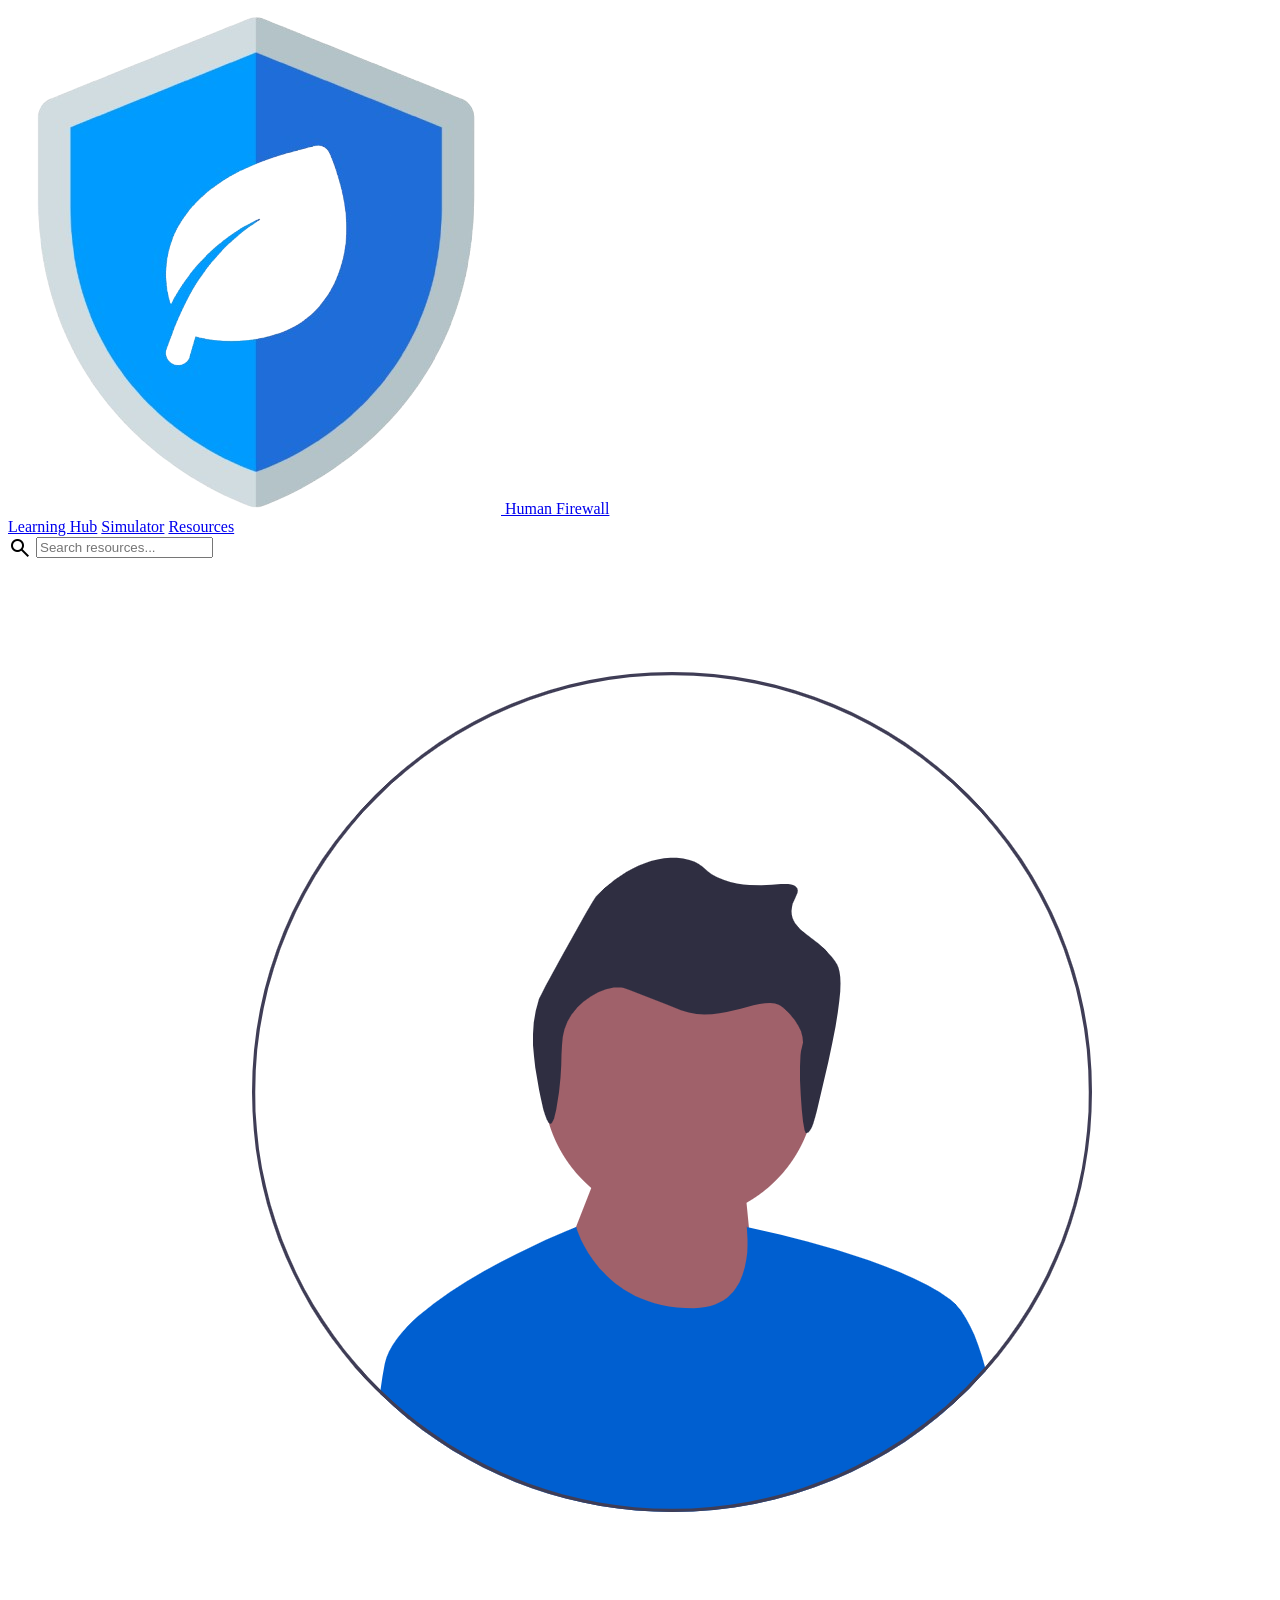
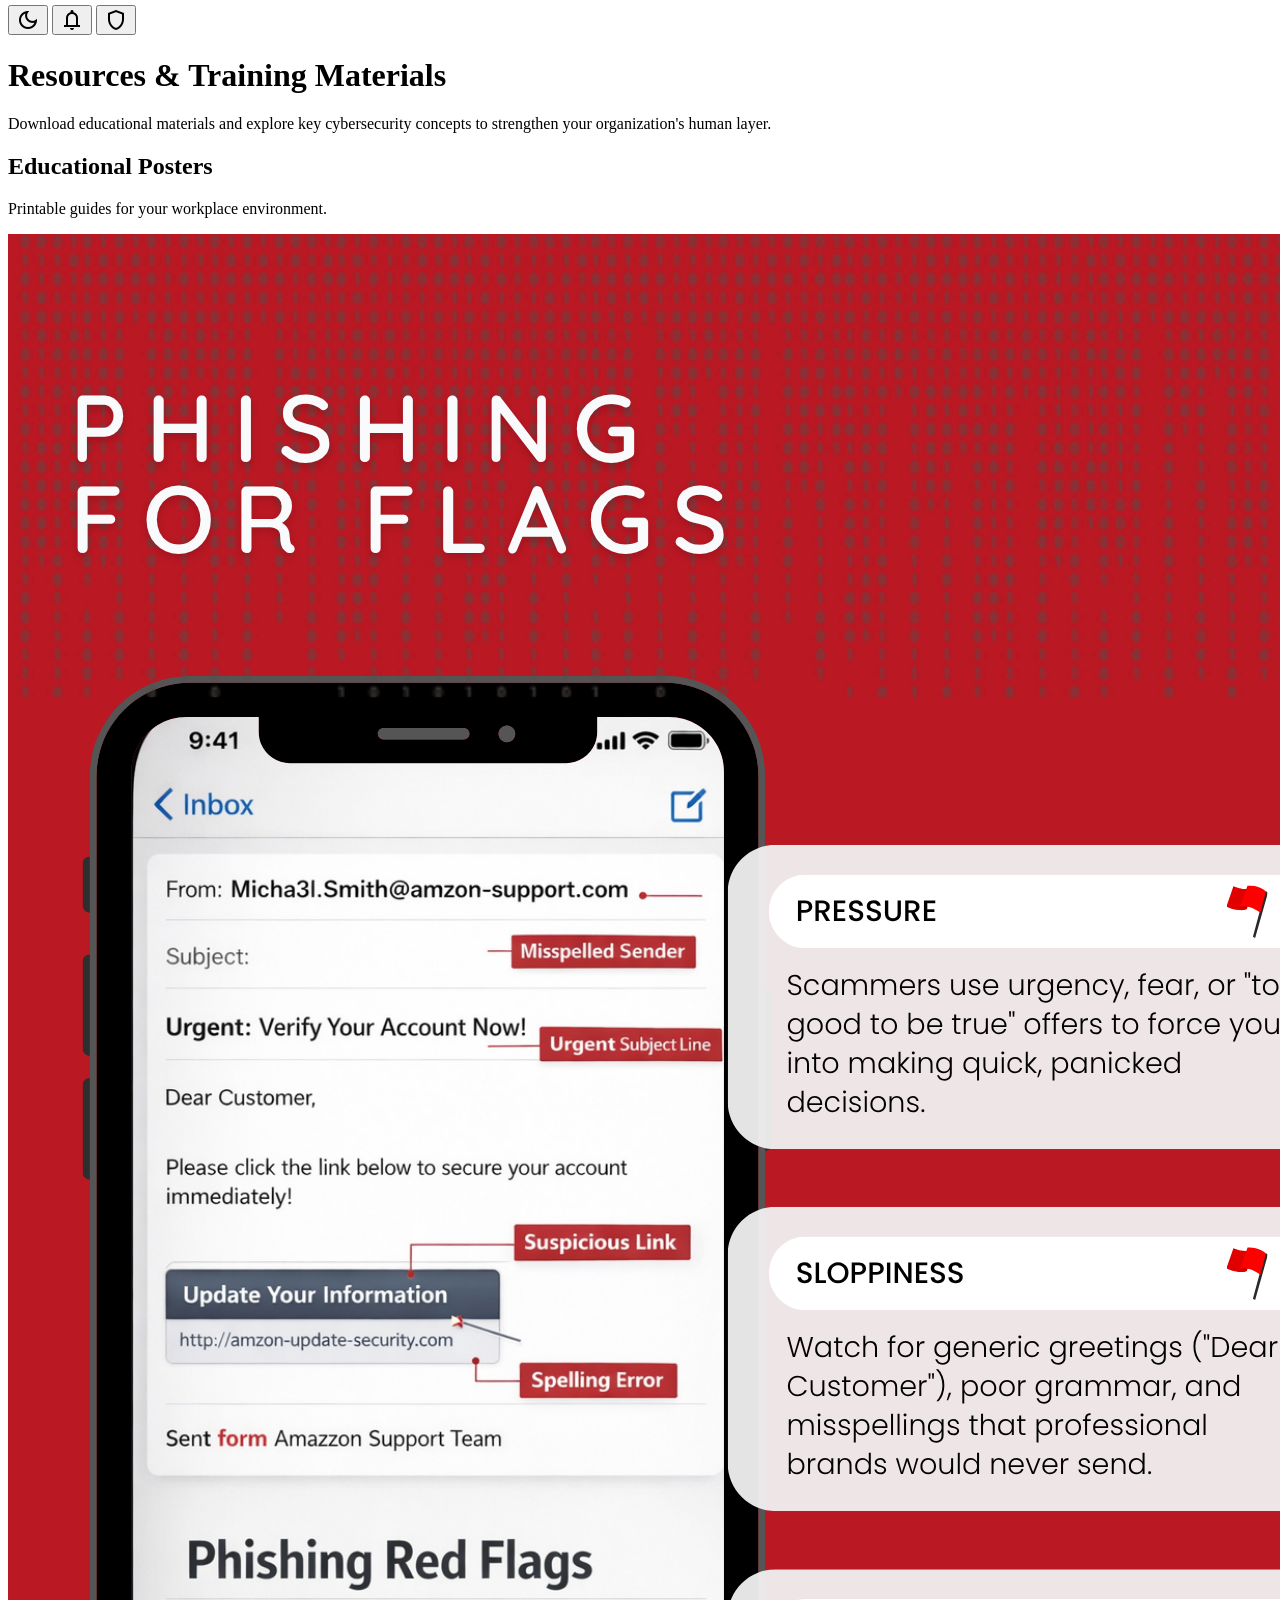
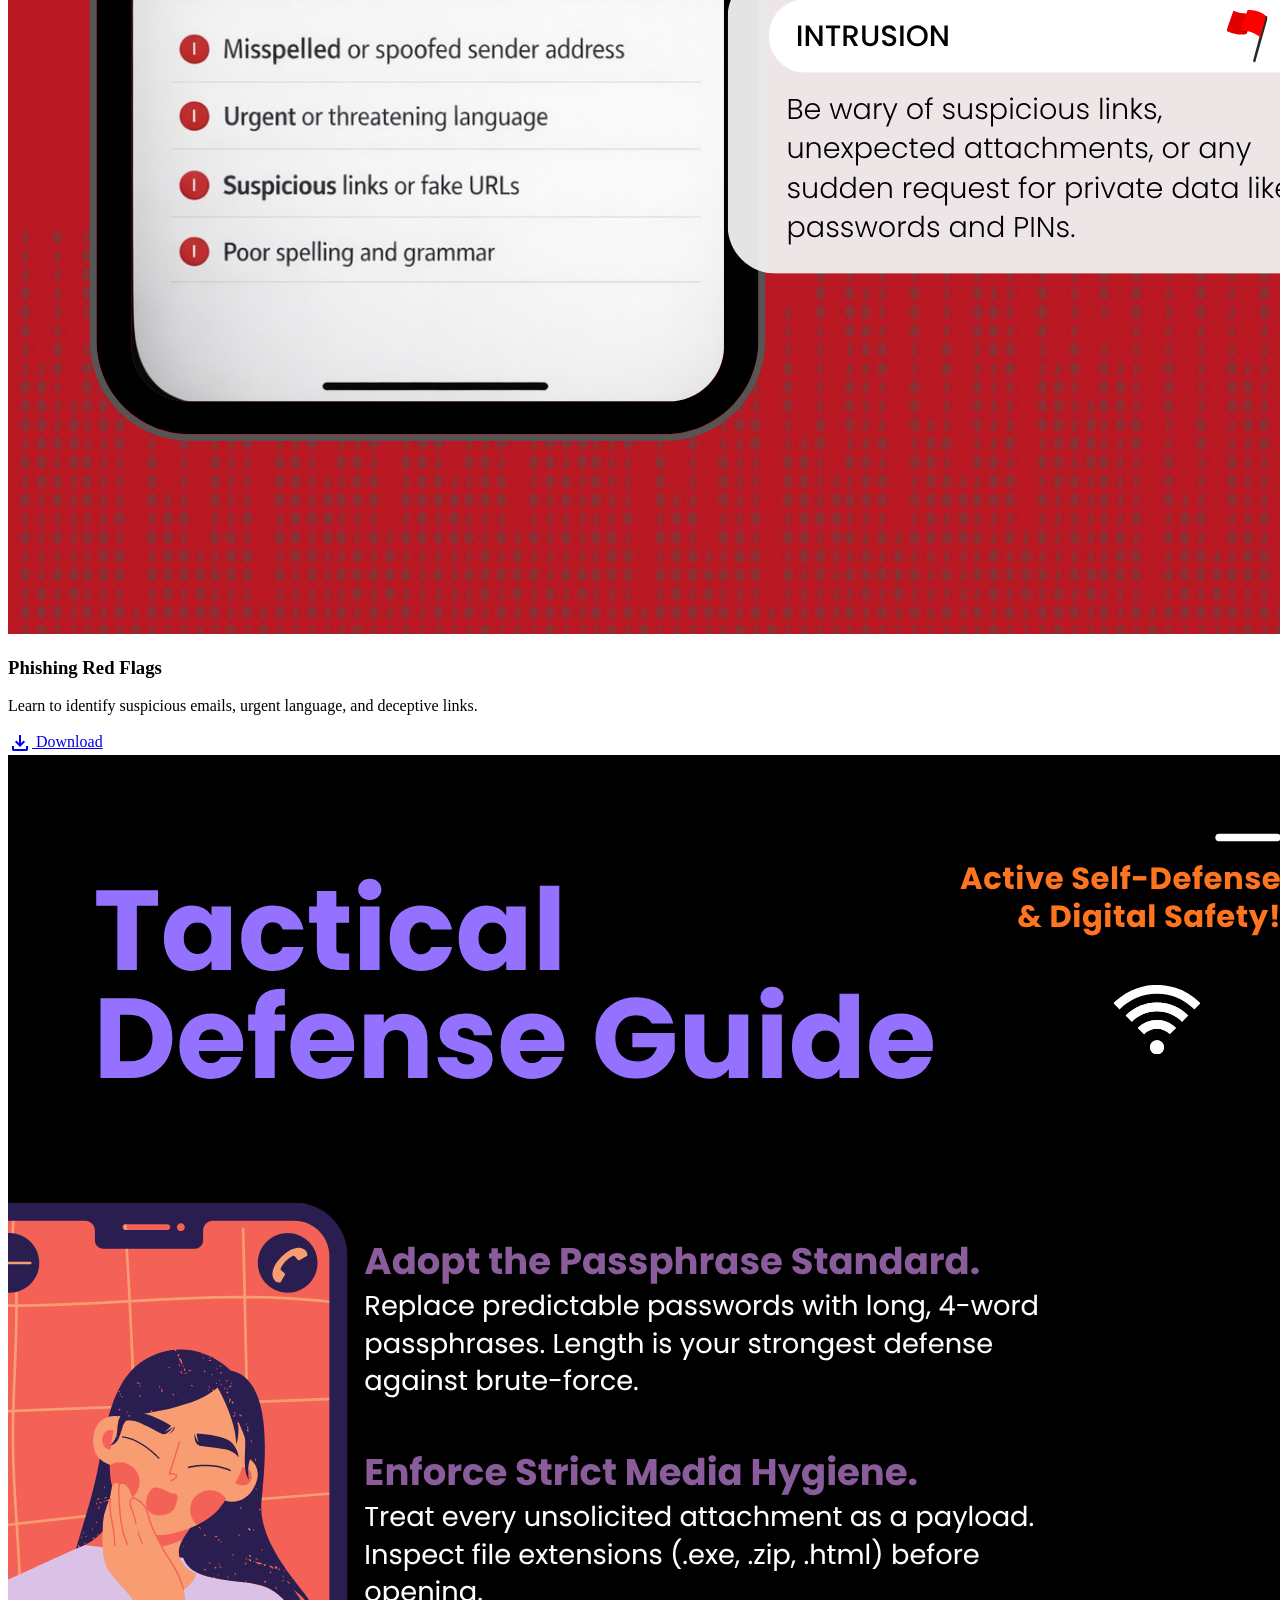
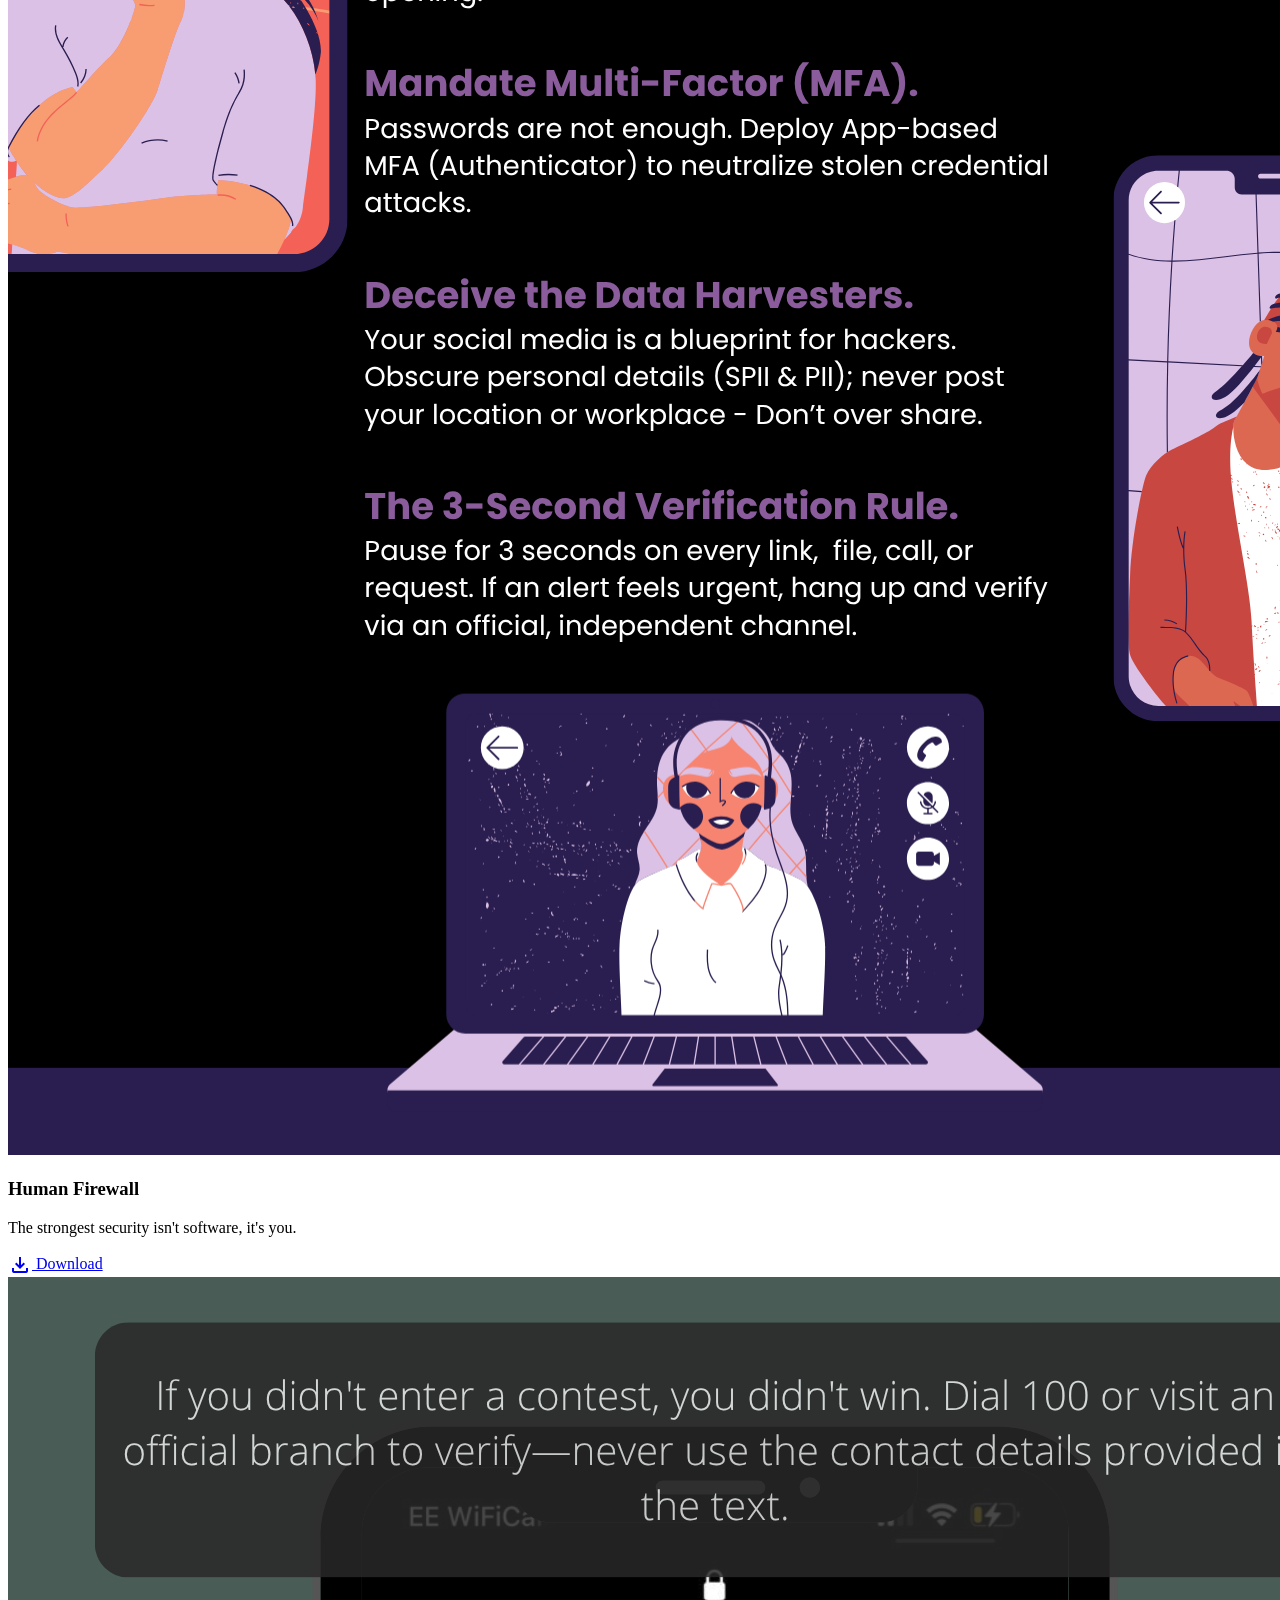
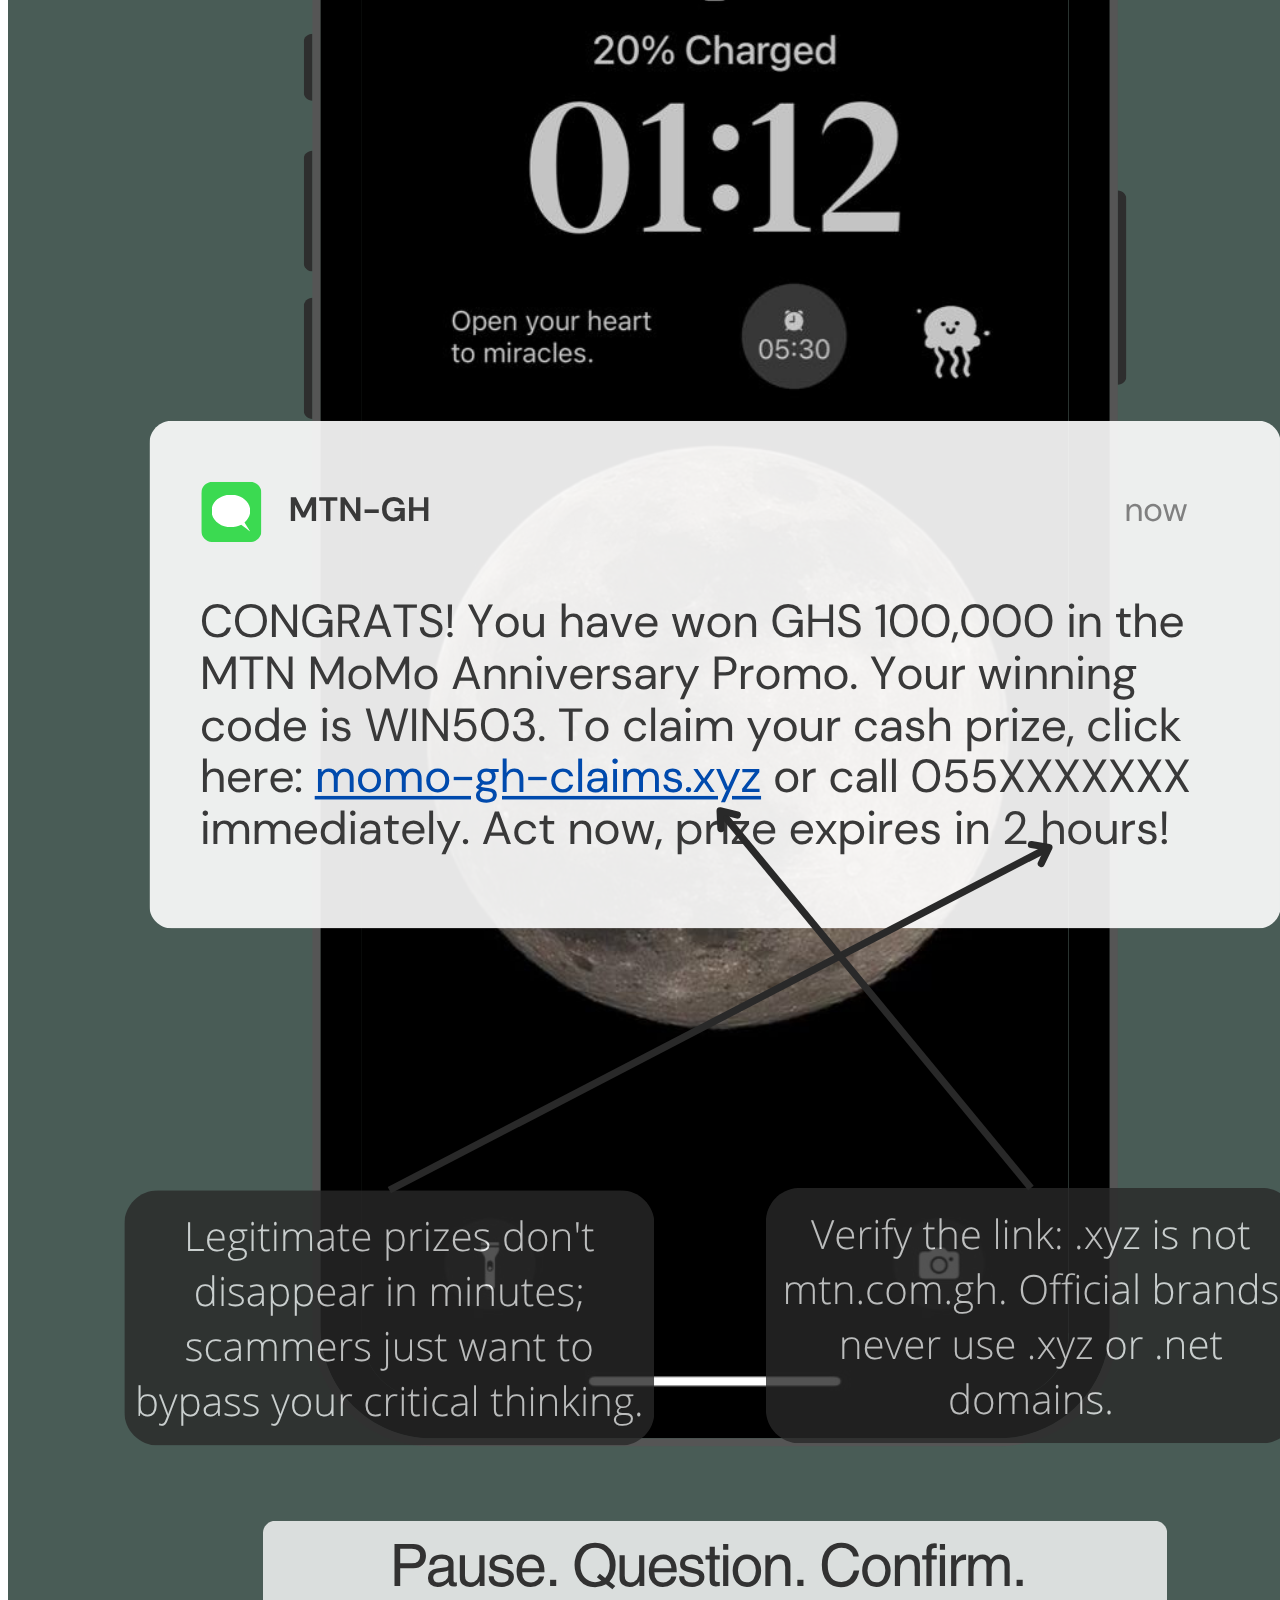
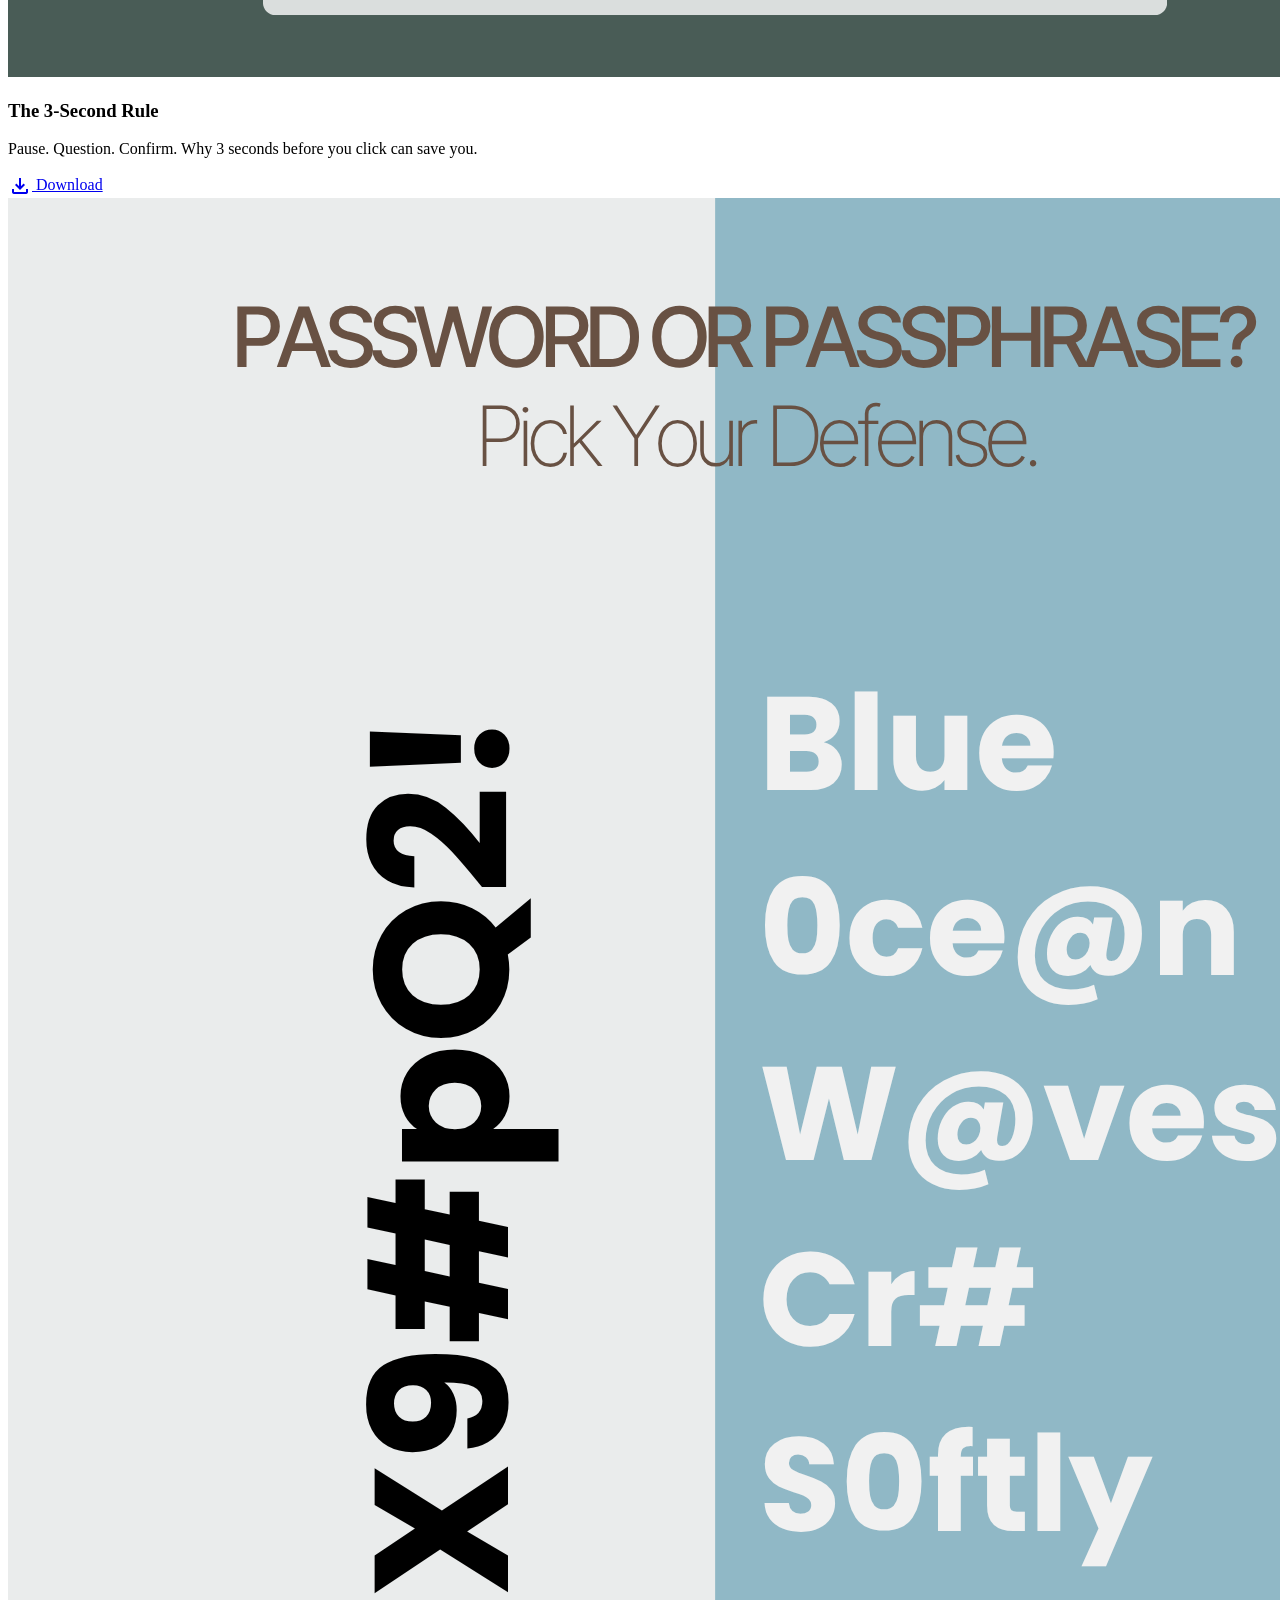
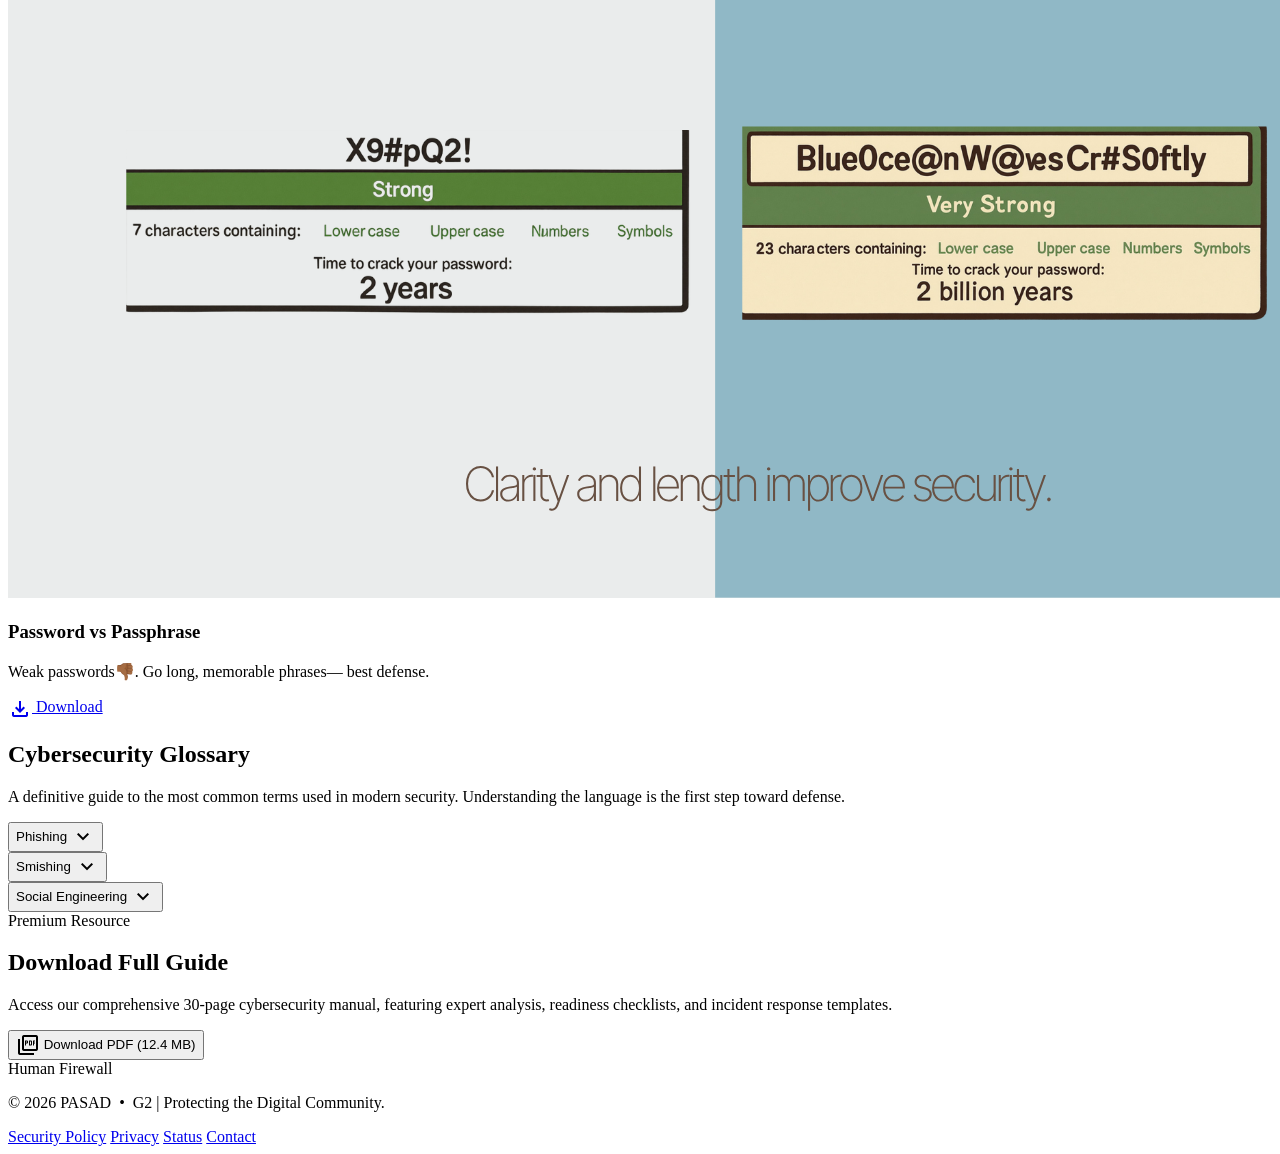
==== commit c3c15a6c: "Update cybersecurity manual 30-page count in resources.html 30 PAGES PDF" ====
--- a/resources.html
+++ b/resources.html
@@ -677,7 +677,7 @@
                 Download Full Guide
               </h2>
               <p class="text-white/80 text-lg mb-10 leading-relaxed">
-                Access our comprehensive 50-page cybersecurity manual, featuring
+                Access our comprehensive 30-page cybersecurity manual, featuring
                 expert analysis, readiness checklists, and incident response
                 templates.
               </p>
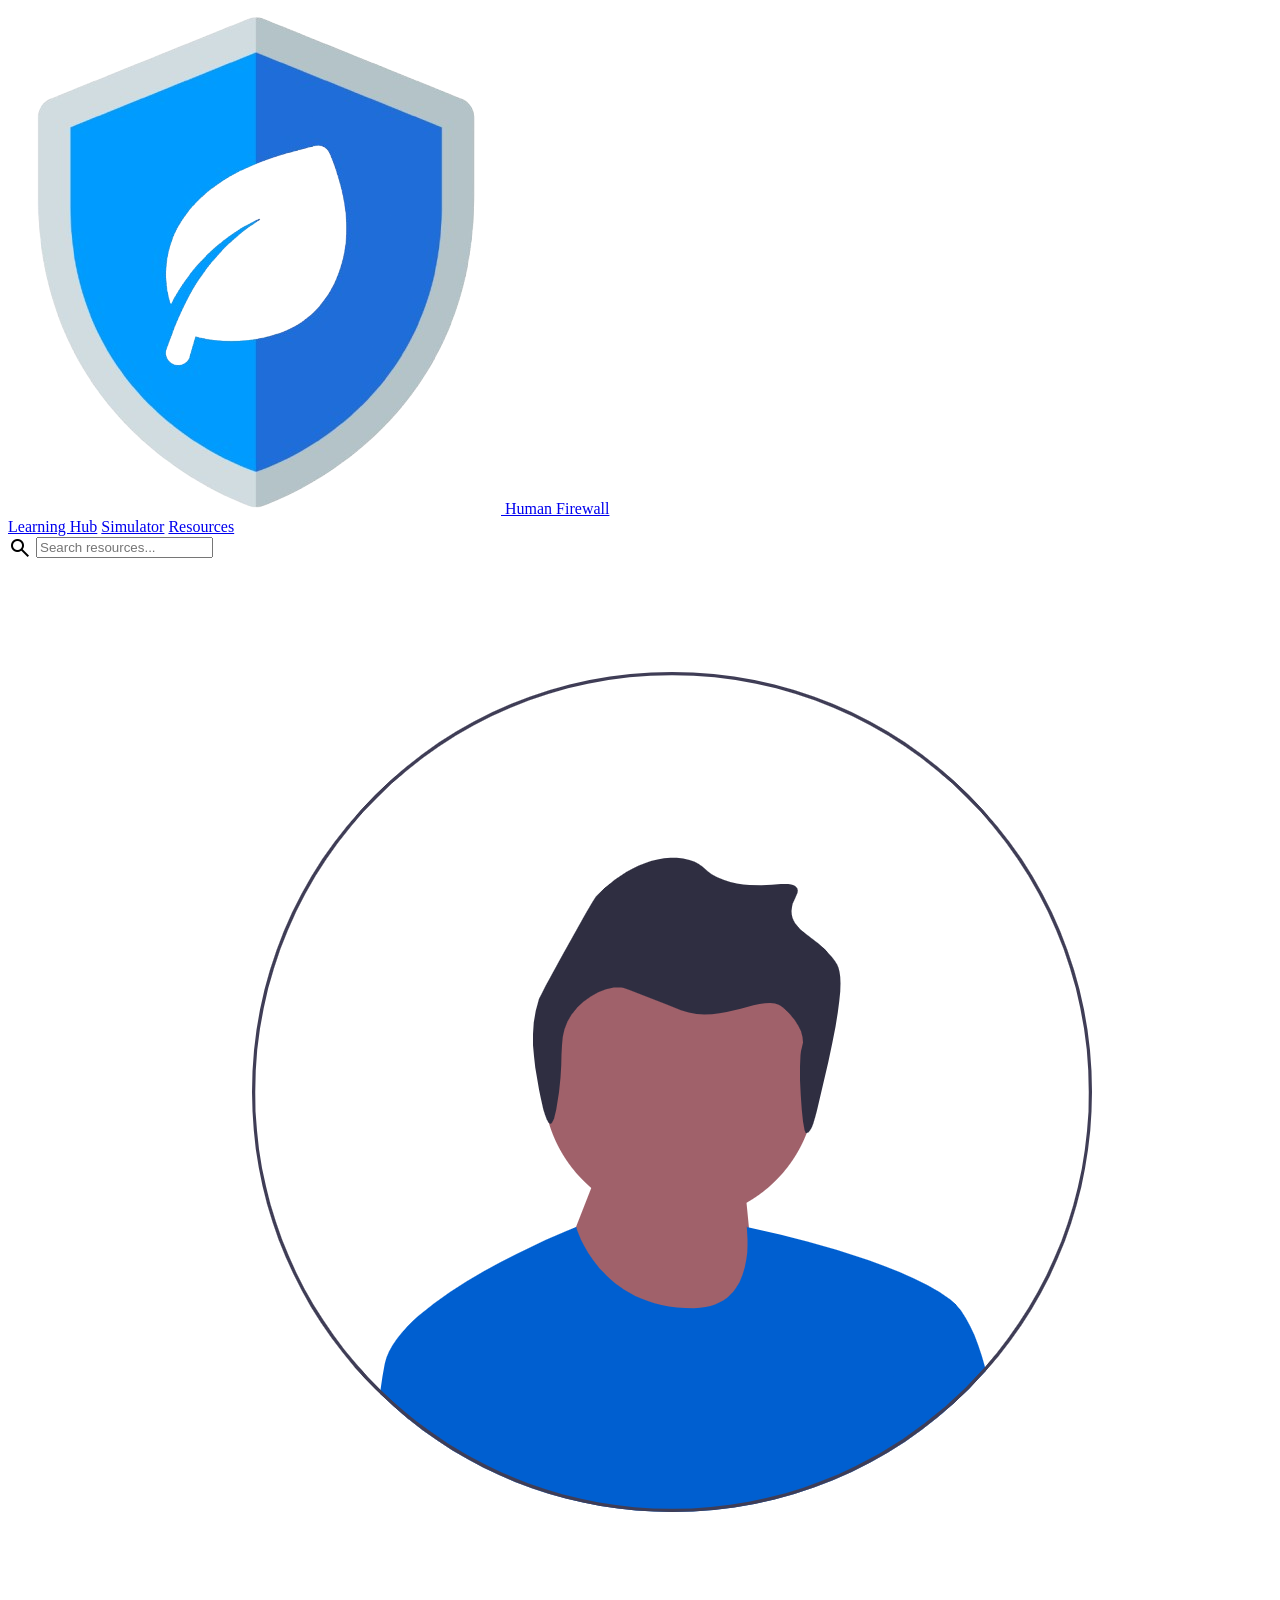
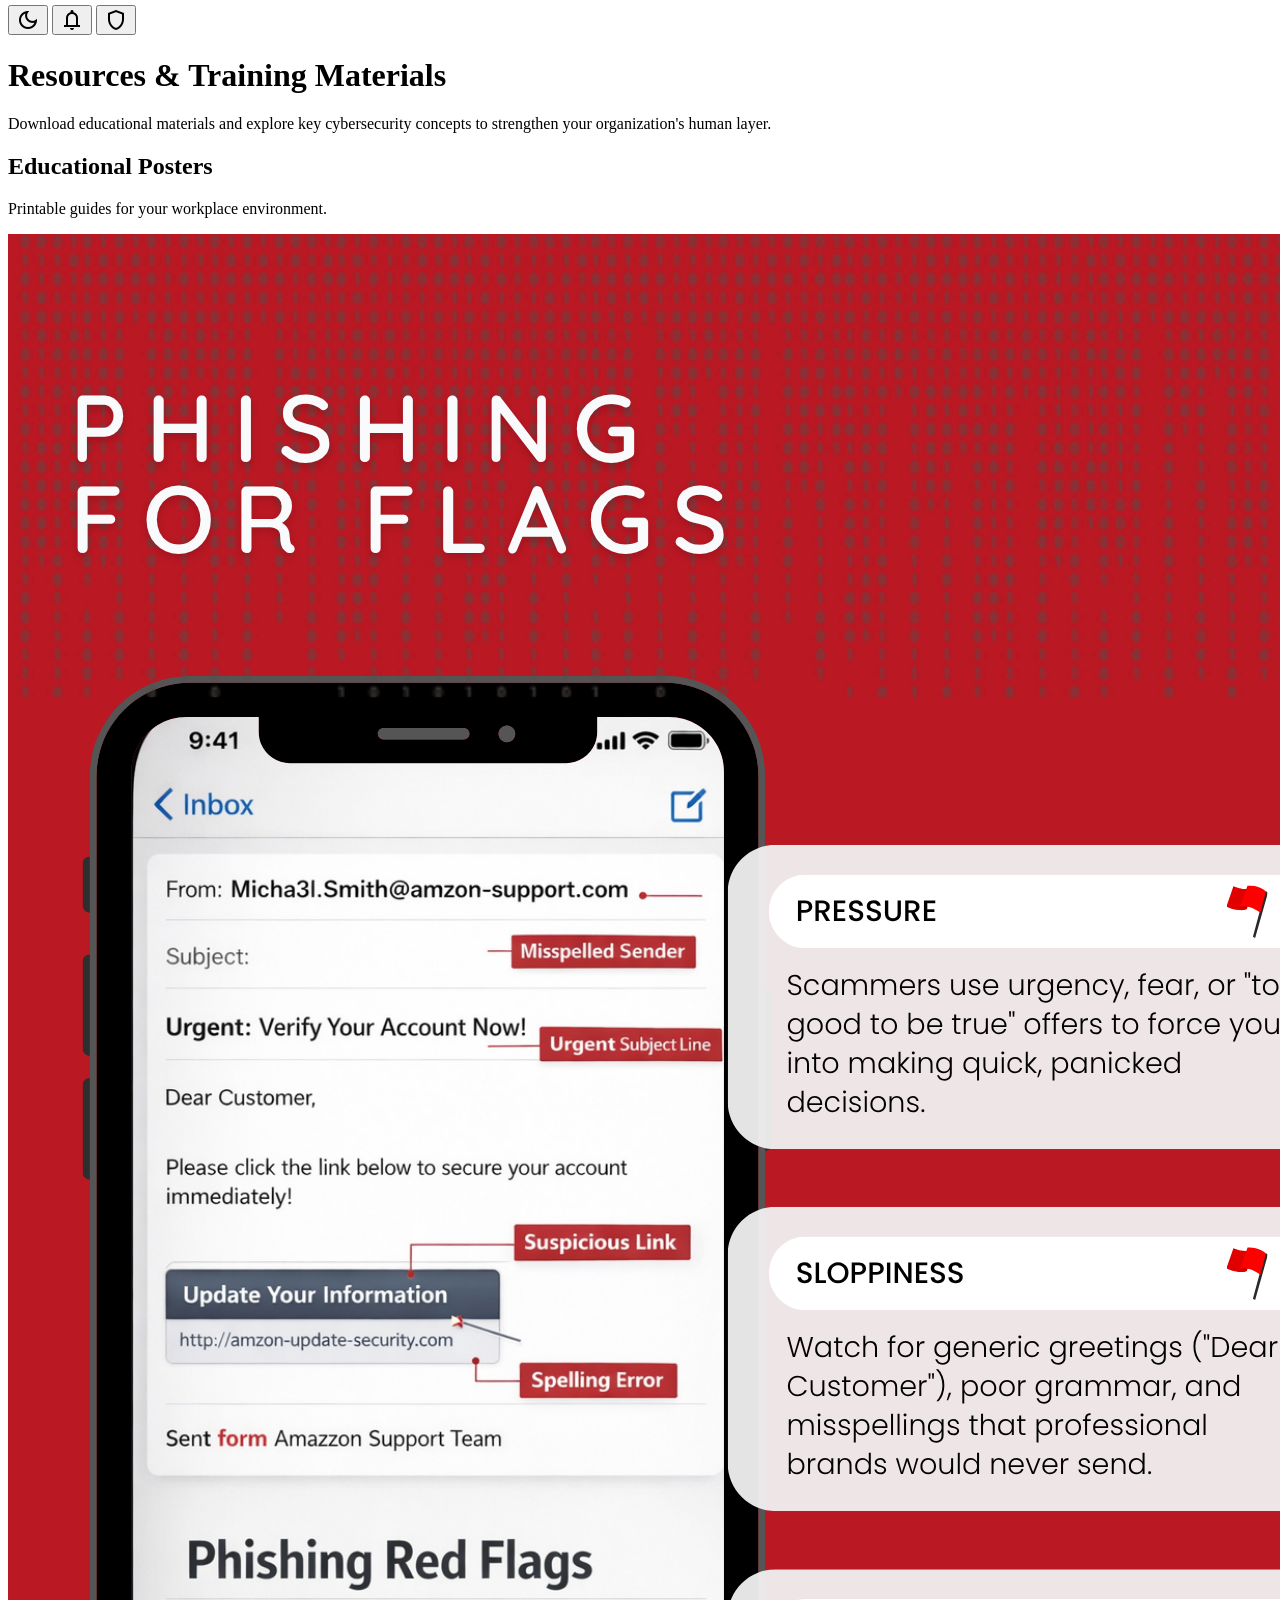
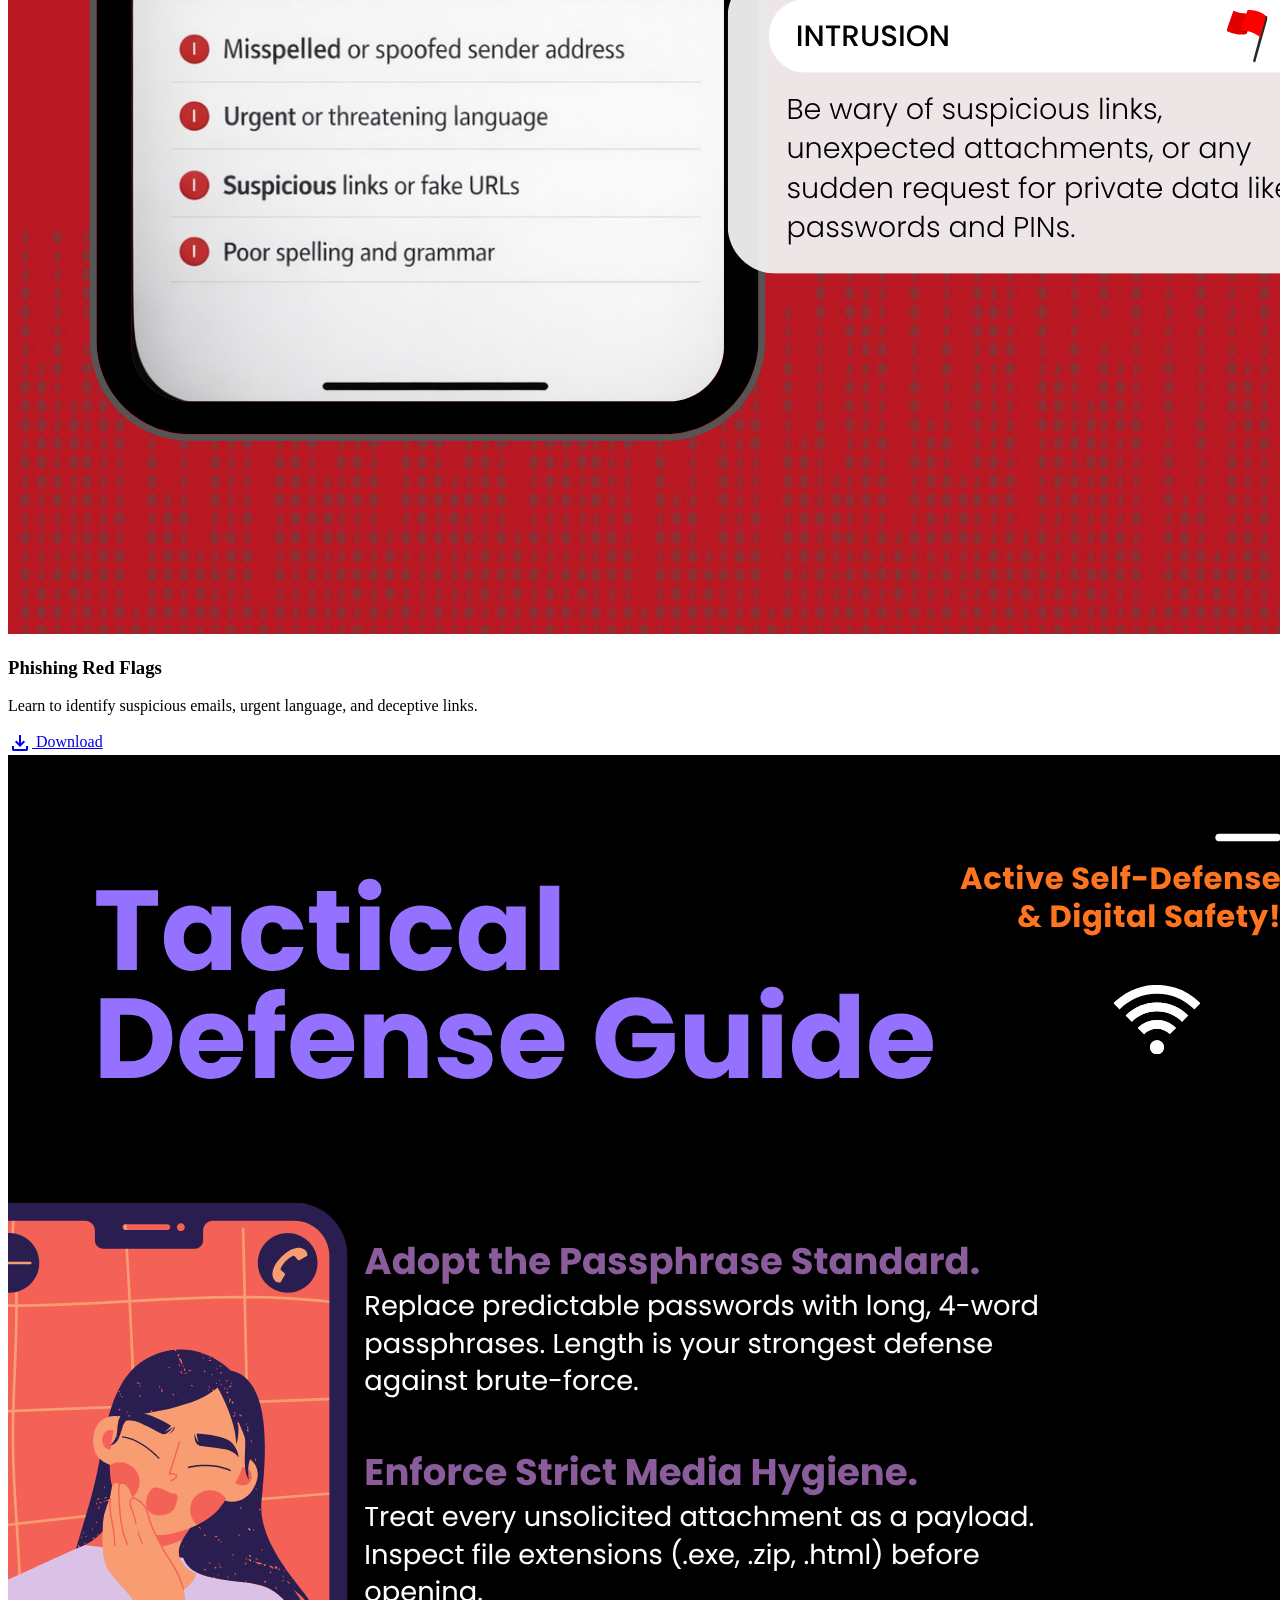
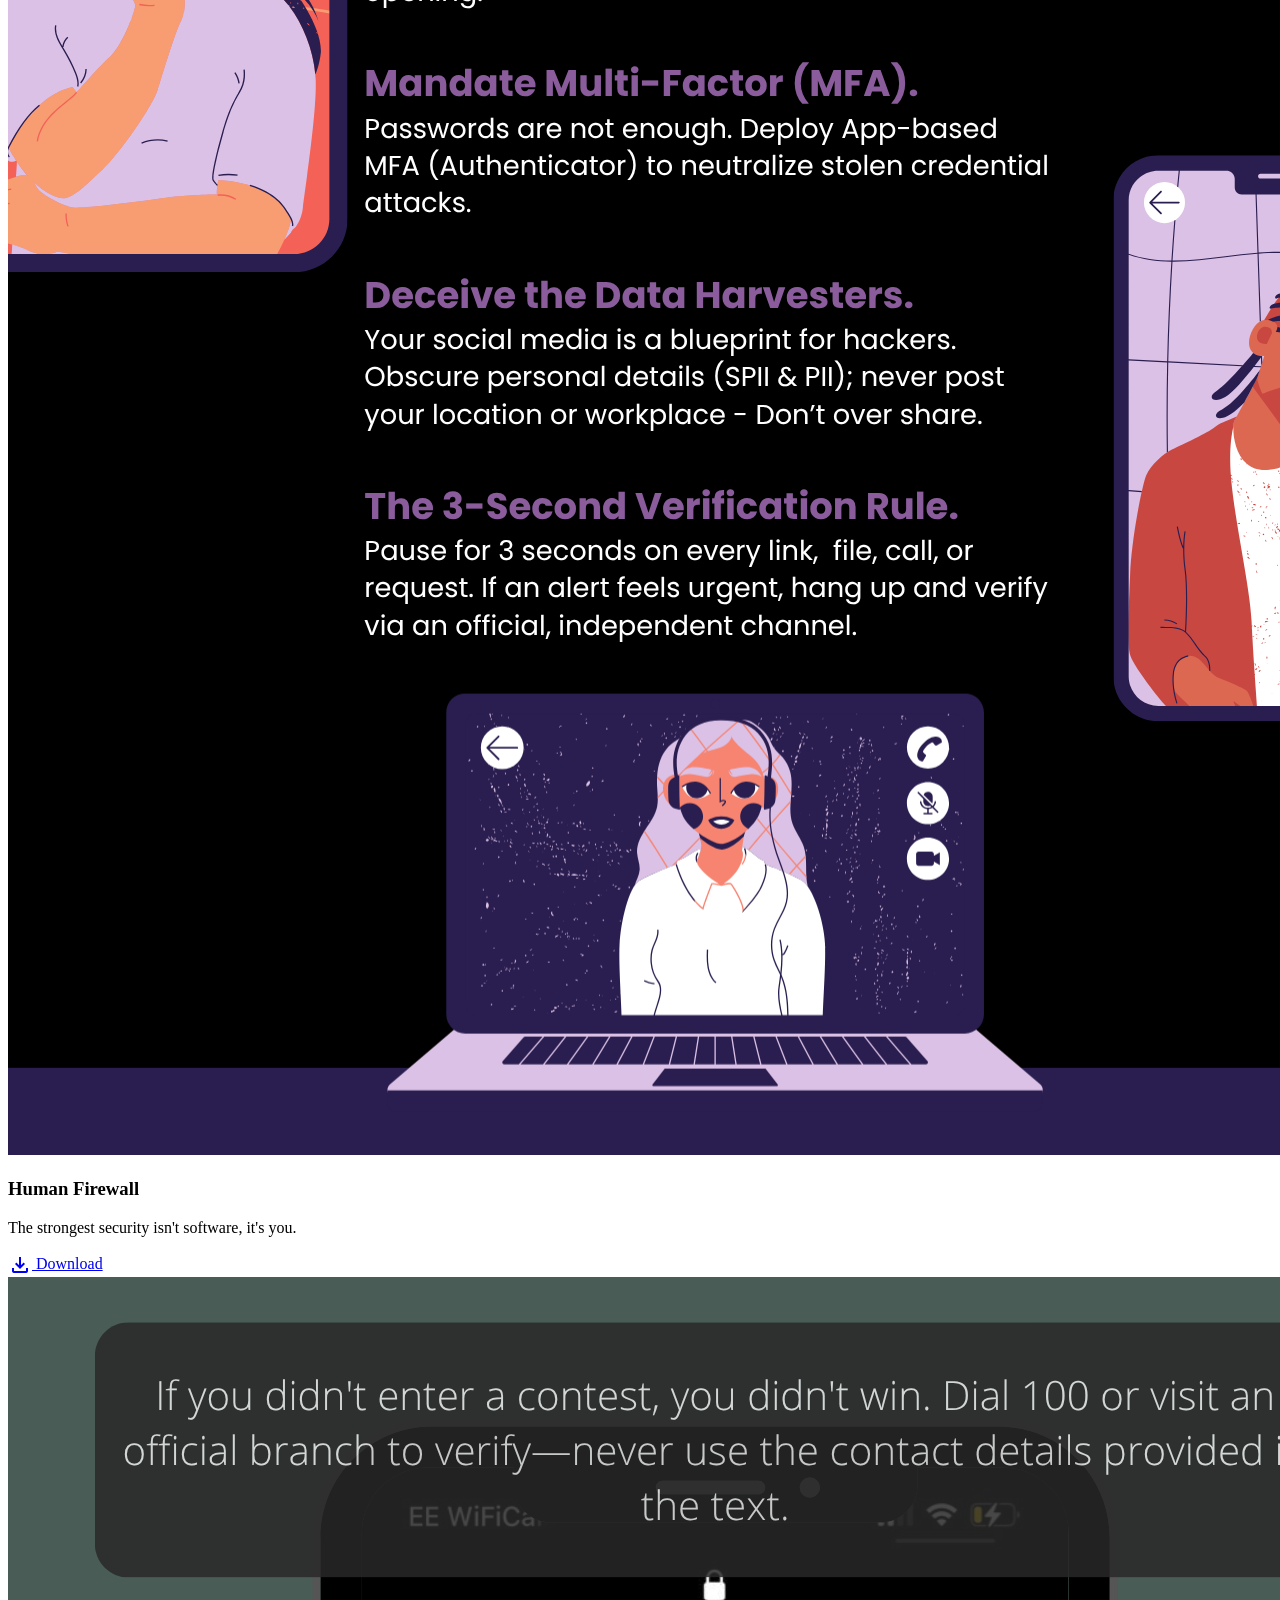
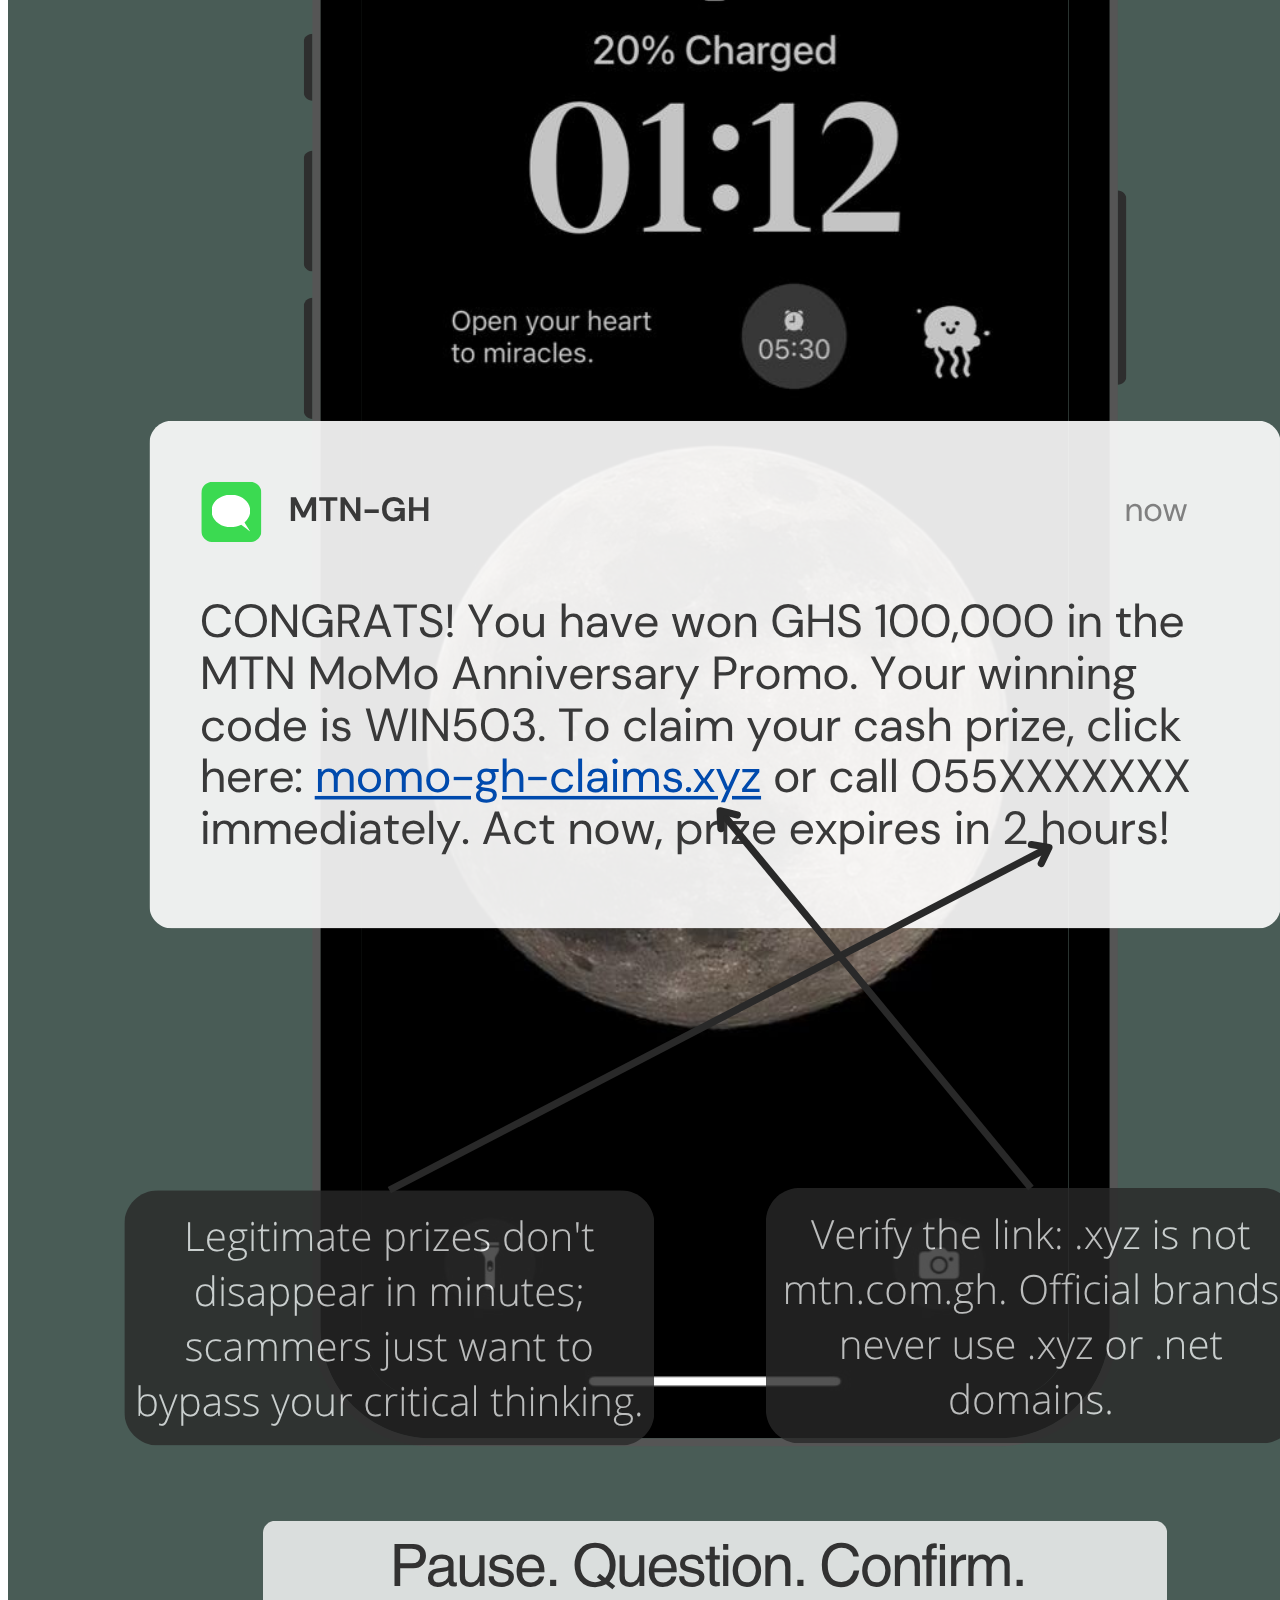
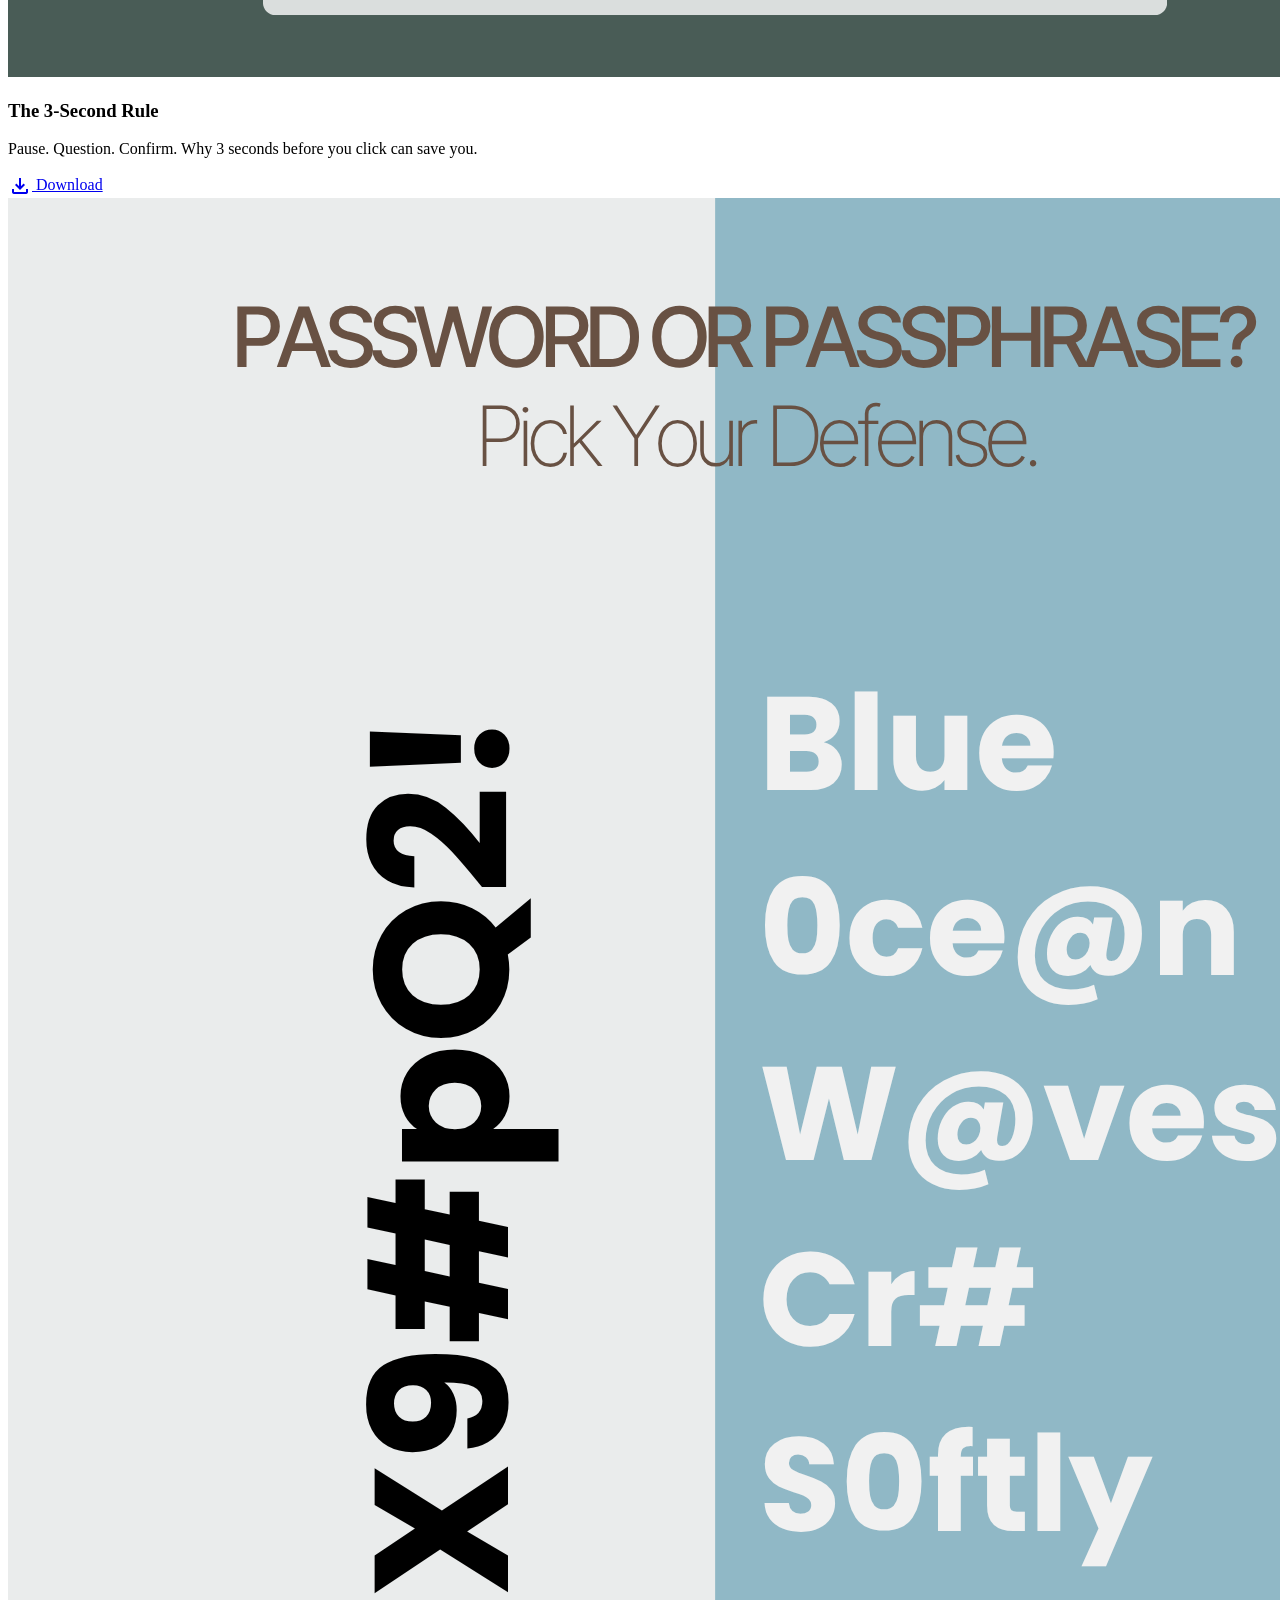
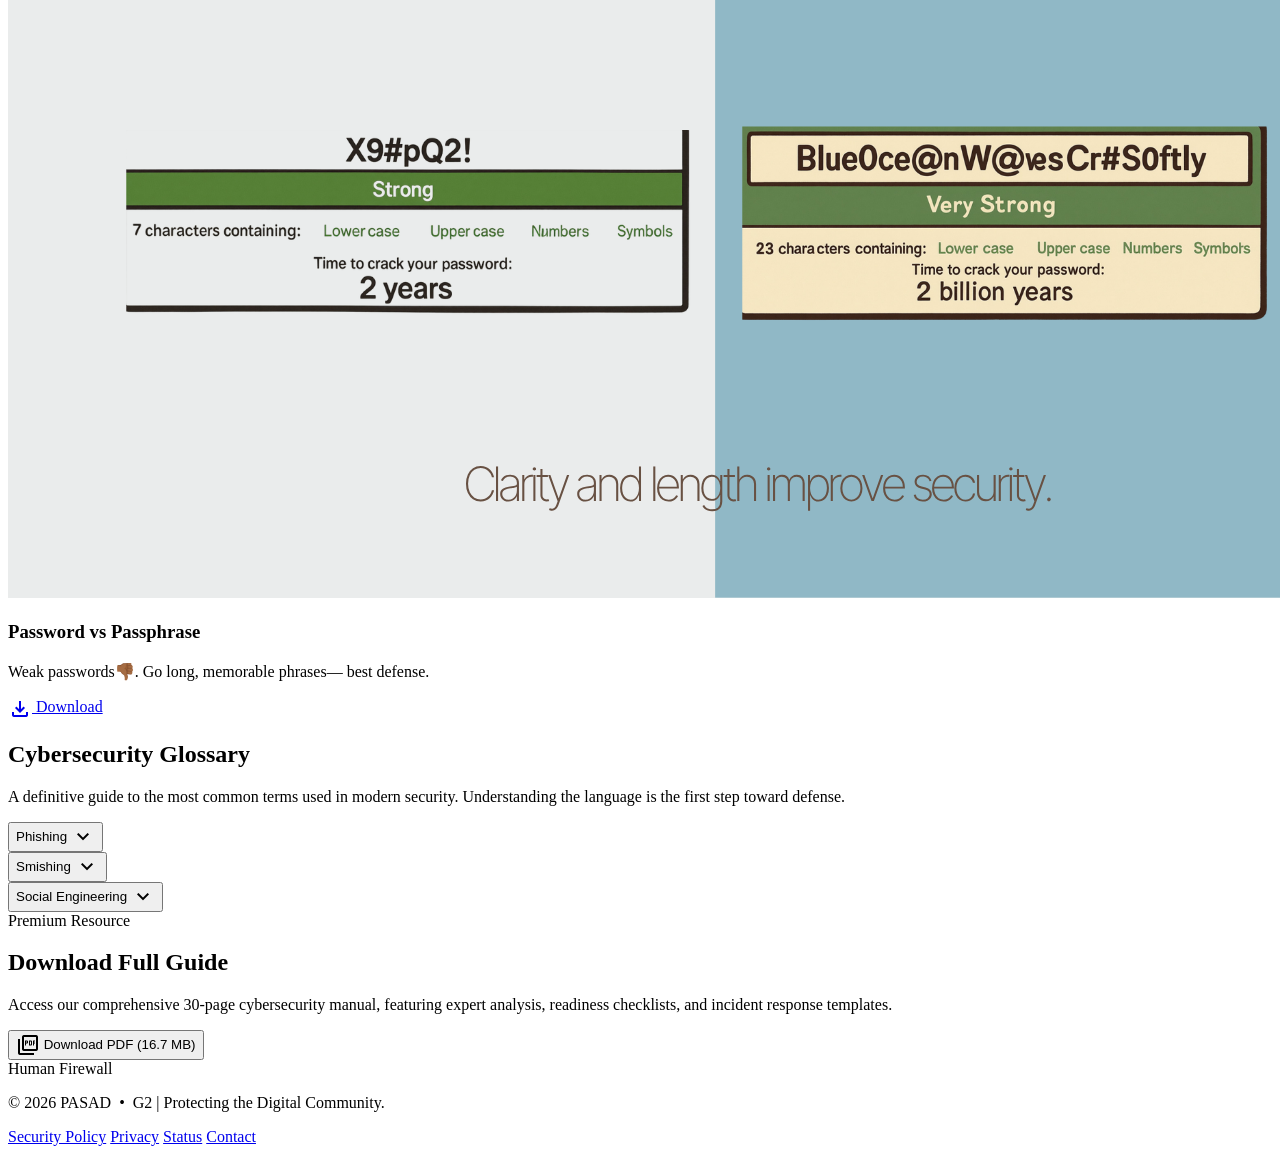
==== commit c700cef6: "Update PDF download size in resources.html" ====
--- a/resources.html
+++ b/resources.html
@@ -681,12 +681,13 @@
                 expert analysis, readiness checklists, and incident response
                 templates.
               </p>
-              <button
-                class="inline-flex items-center gap-3 px-8 py-4 bg-white text-primary font-bold rounded-full hover:shadow-2xl transition-all duration-300 transform hover:-translate-y-1"
-              >
-                <span class="material-symbols-outlined">picture_as_pdf</span>
-                Download PDF (12.4 MB)
-              </button>
+             <a href="assets/docs/PASAD - Security Manual.pdf" download>
+  <button class="inline-flex items-center gap-3 px-8 py-4 bg-white text-primary font-bold rounded-full hover:shadow-2xl transition-all duration-300 transform hover:-translate-y-1">
+    <span class="material-symbols-outlined">picture_as_pdf</span>
+    Download PDF (16.7 MB)
+  </button>
+</a>
+
             </div>
           </div>
         </div>
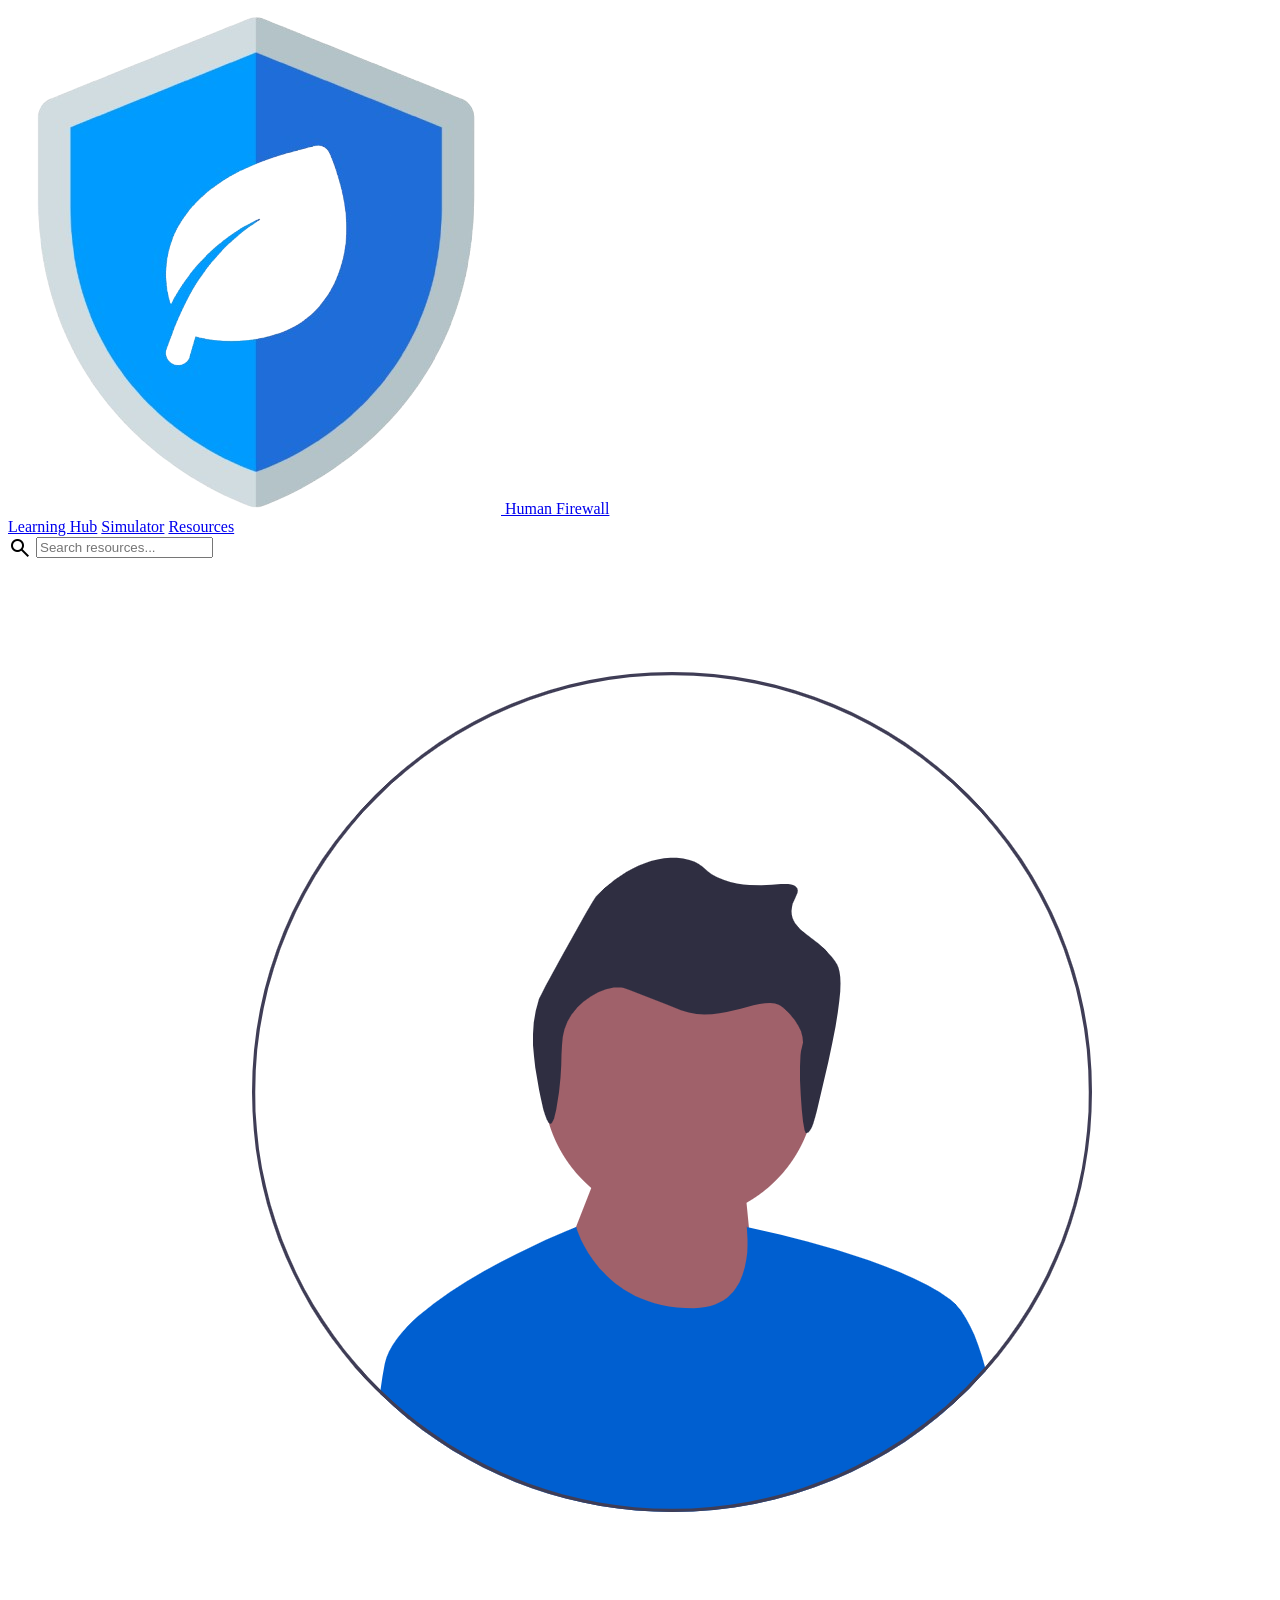
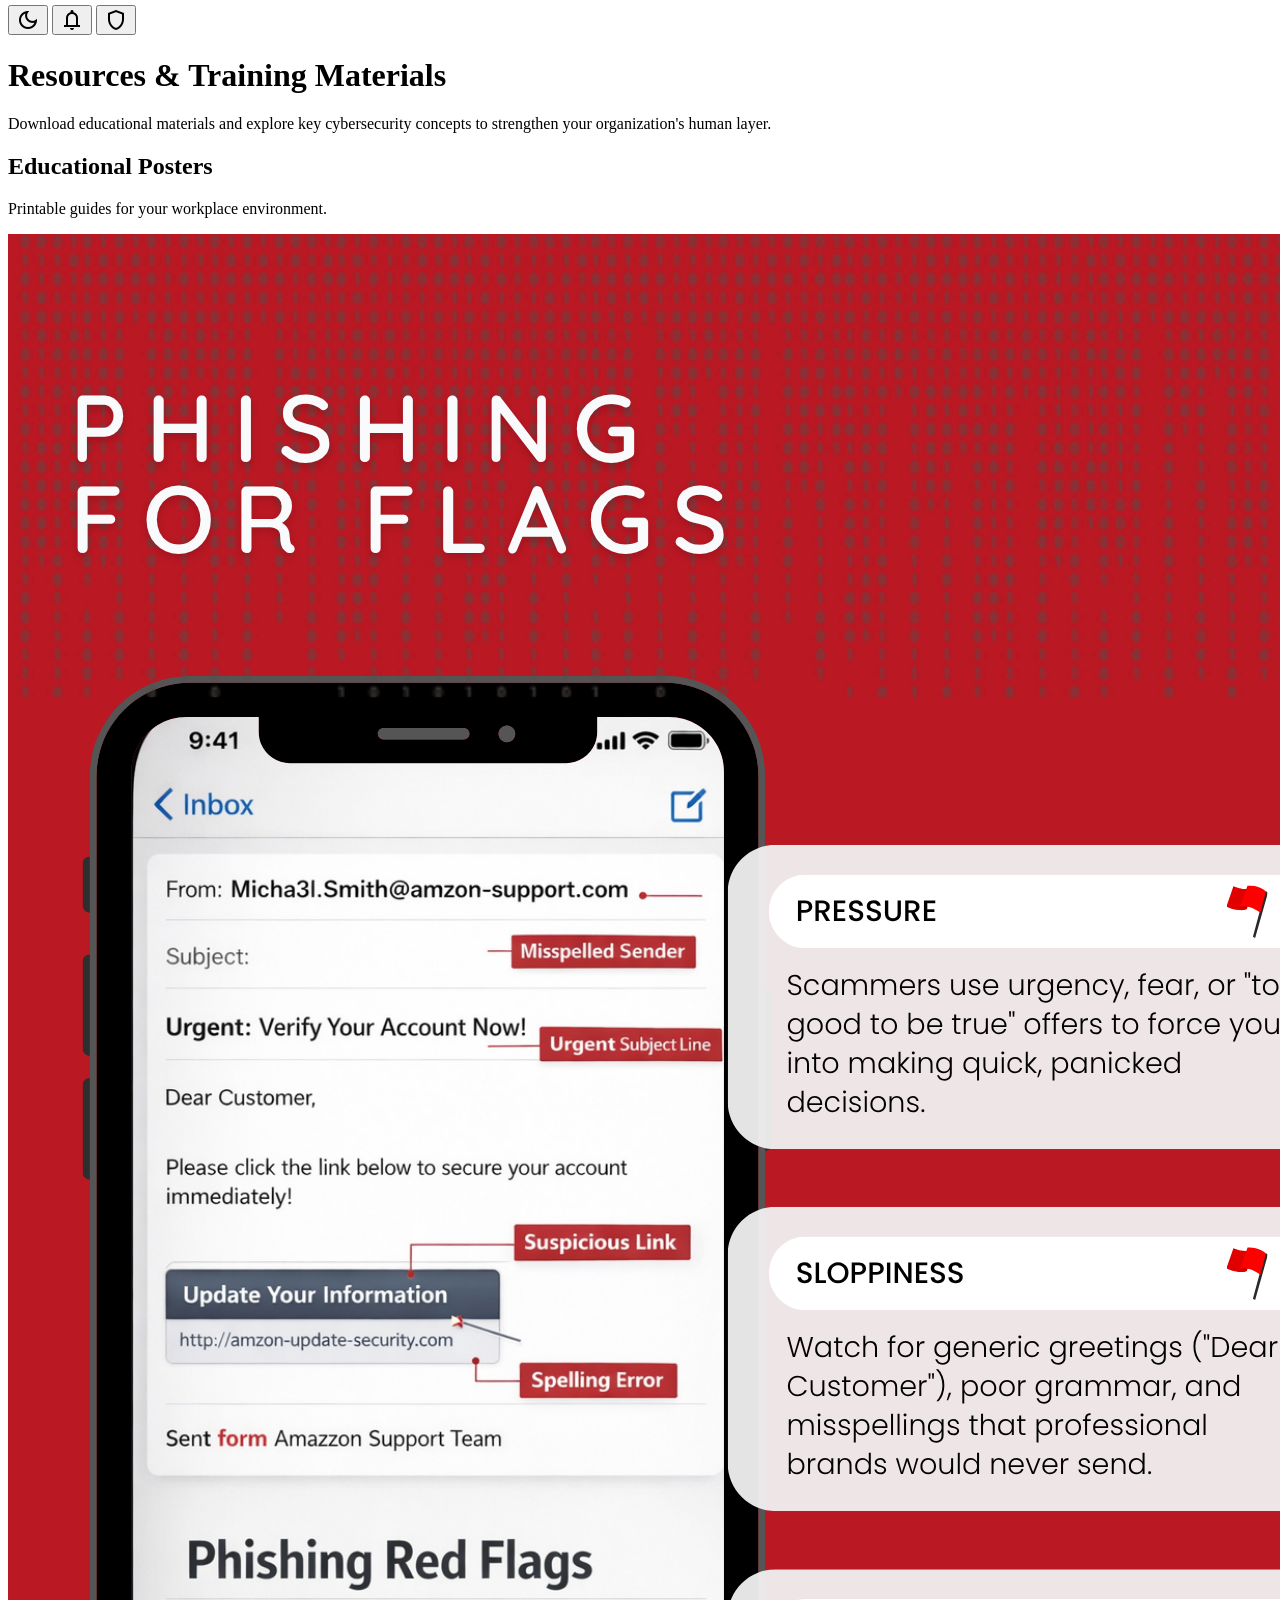
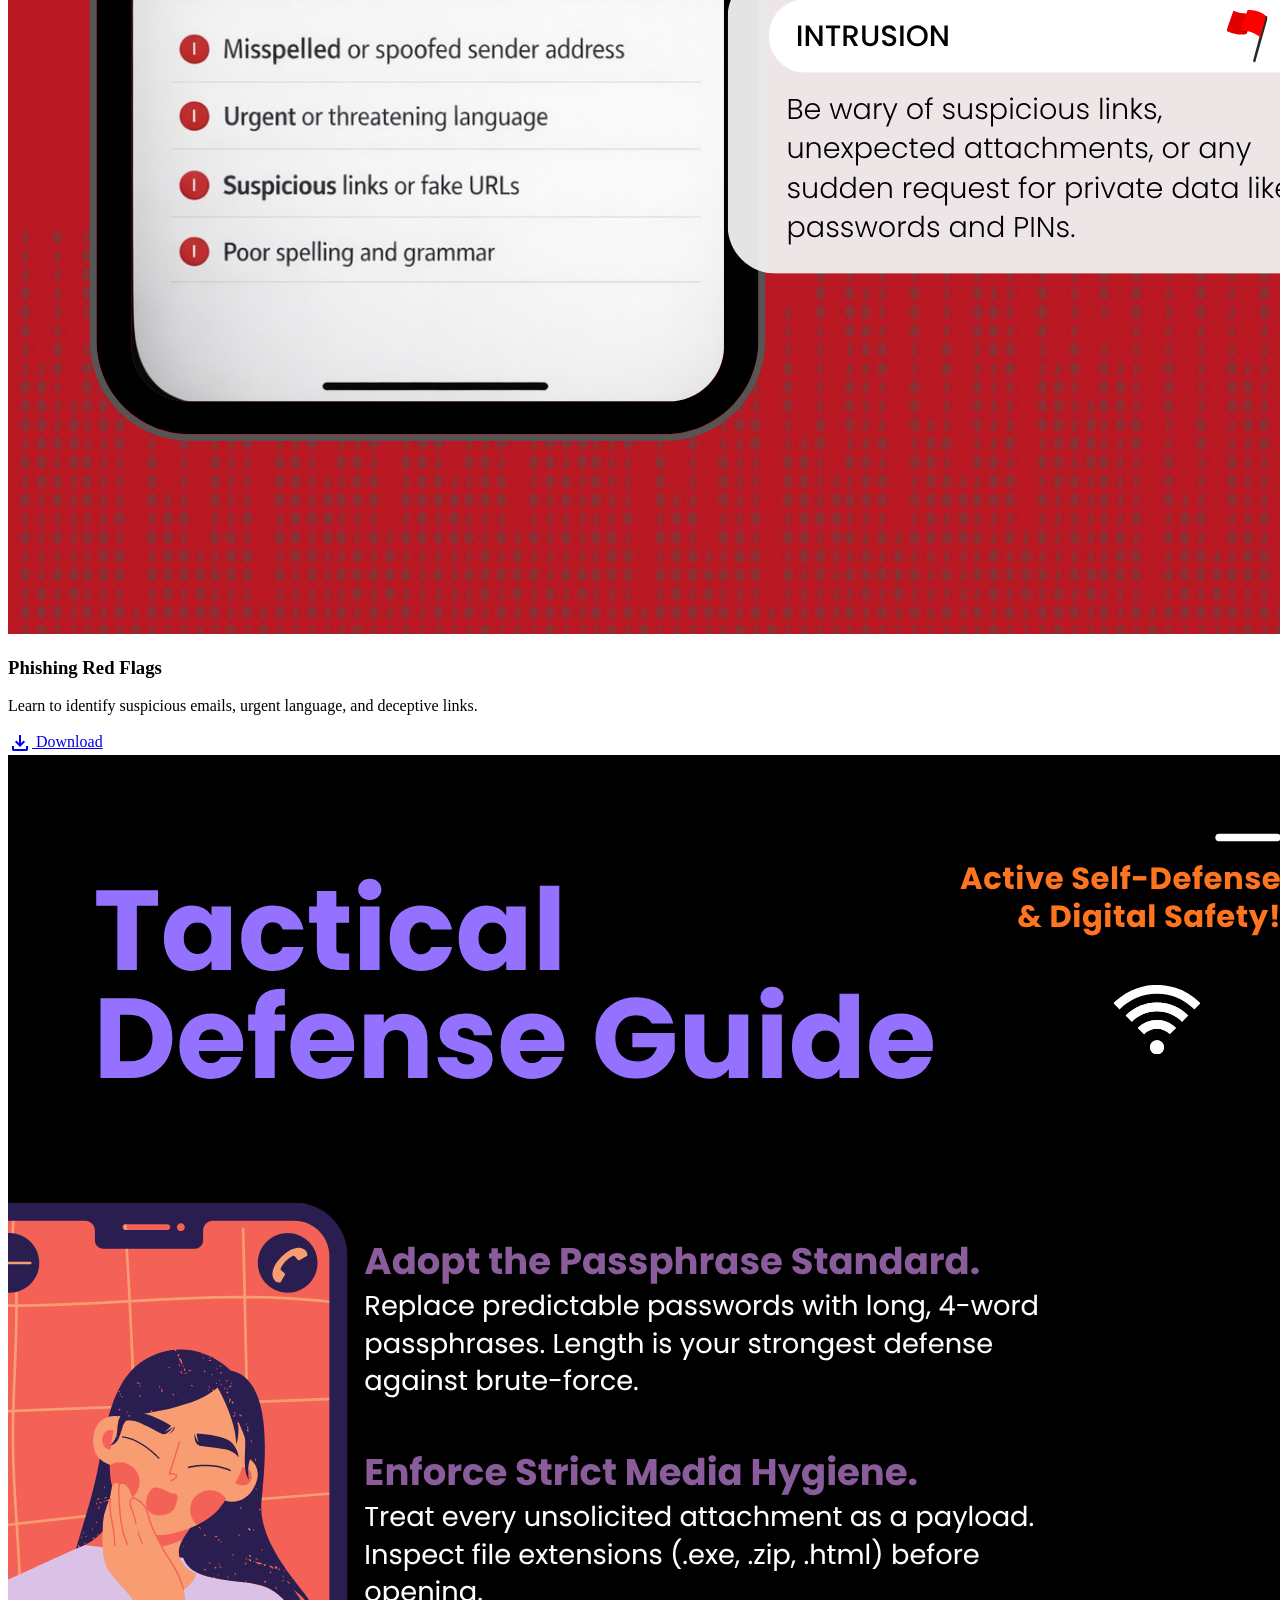
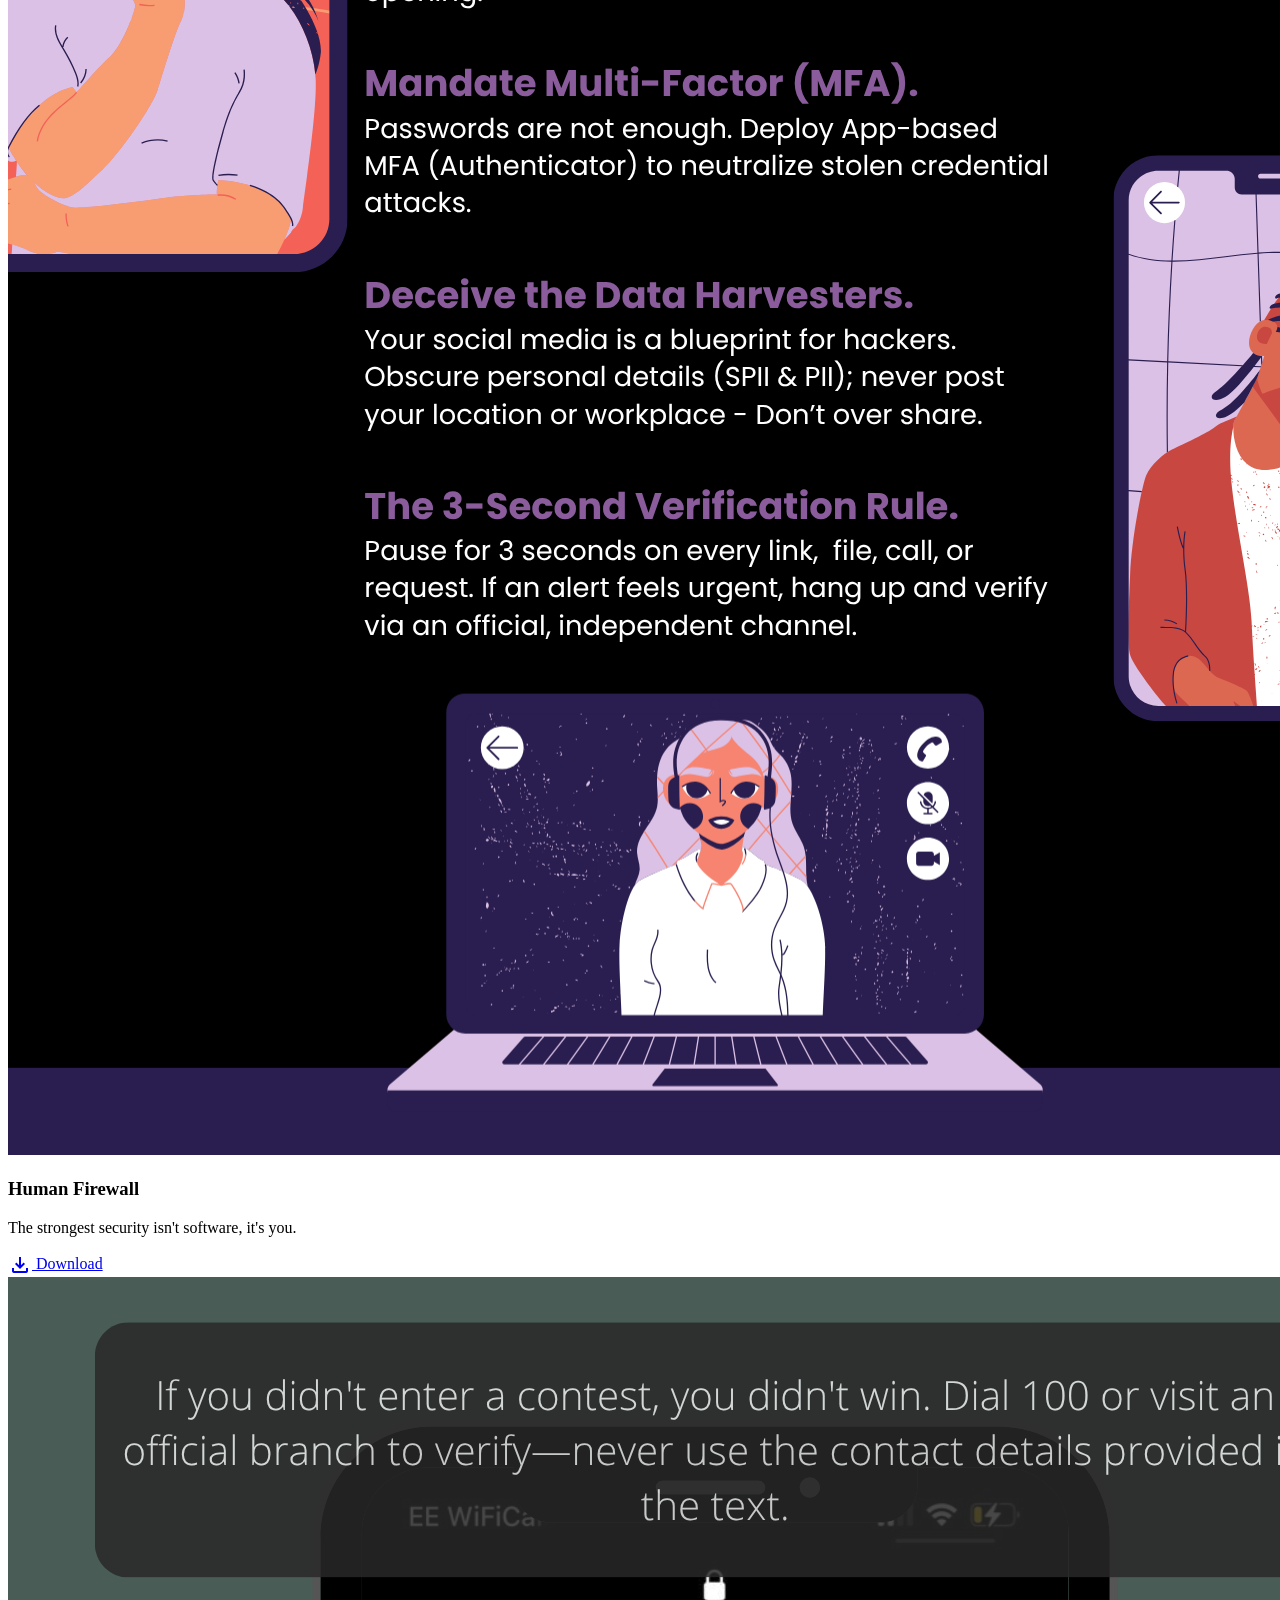
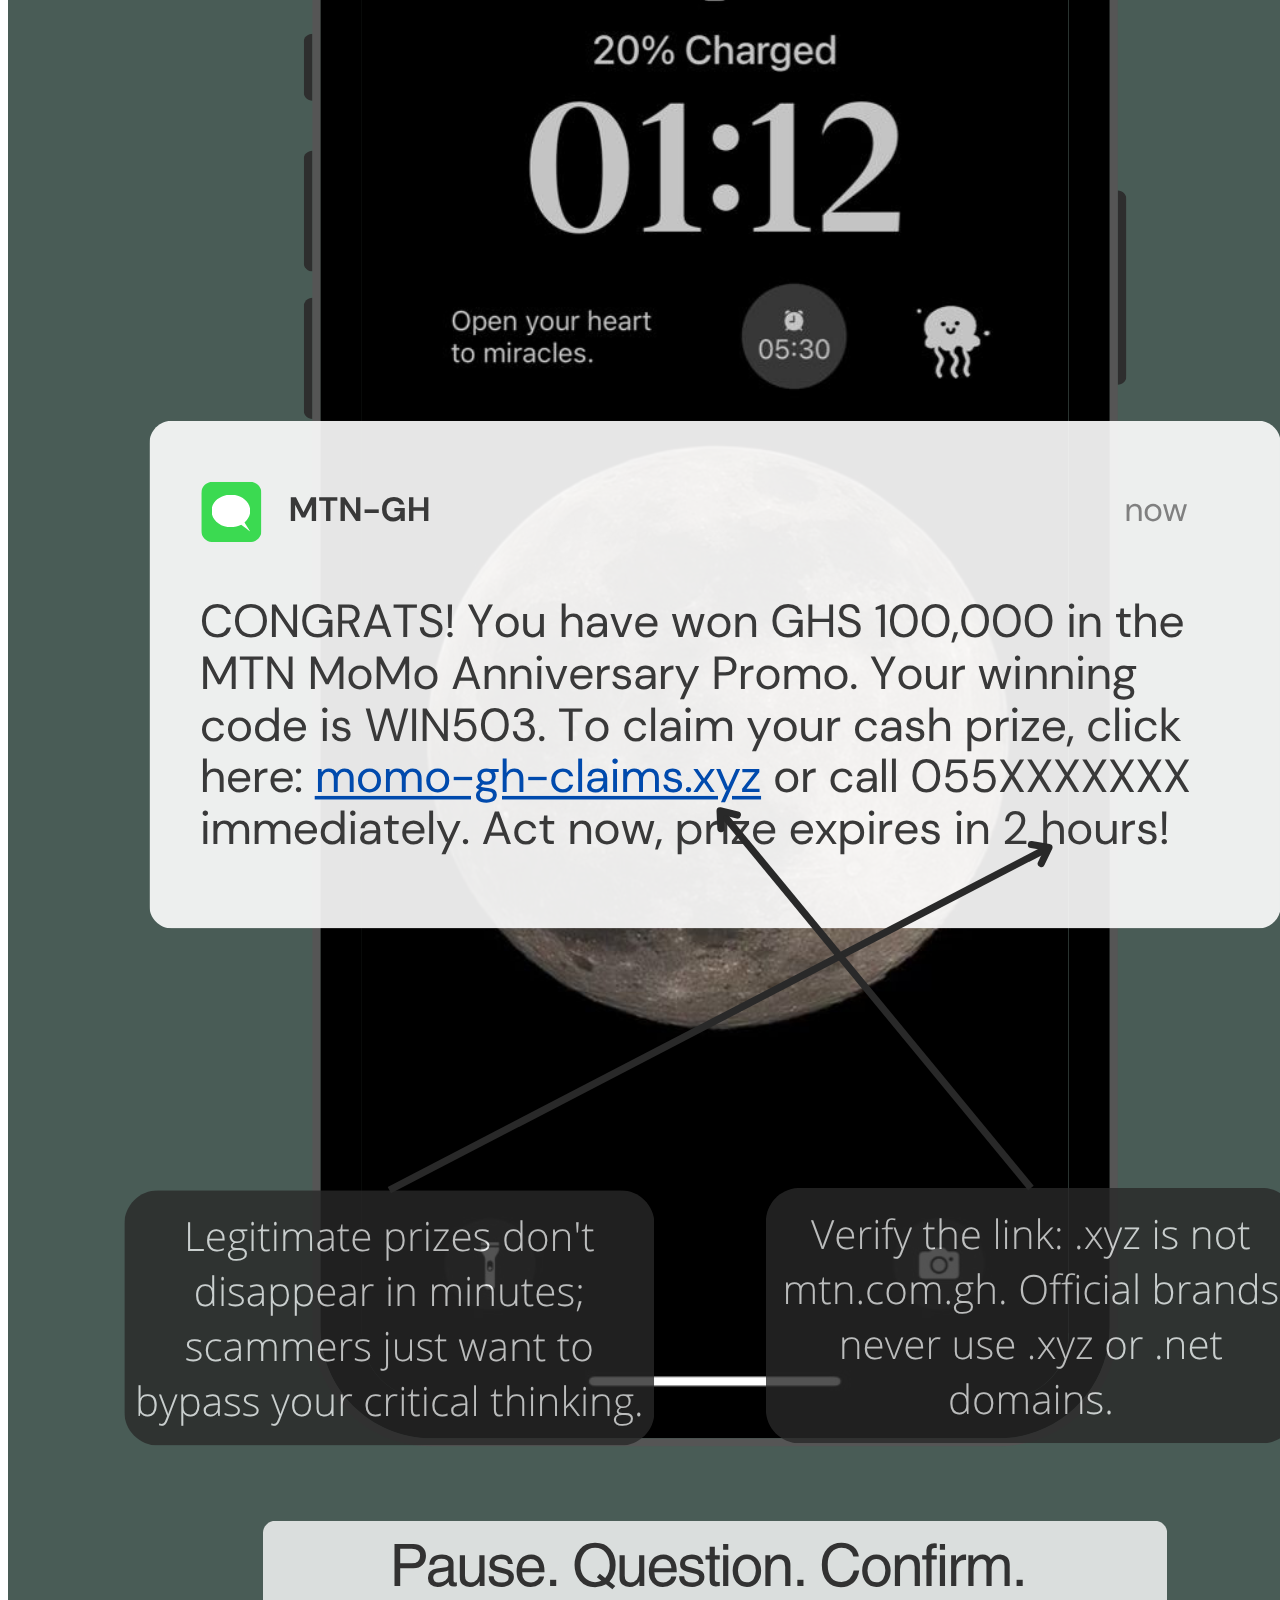
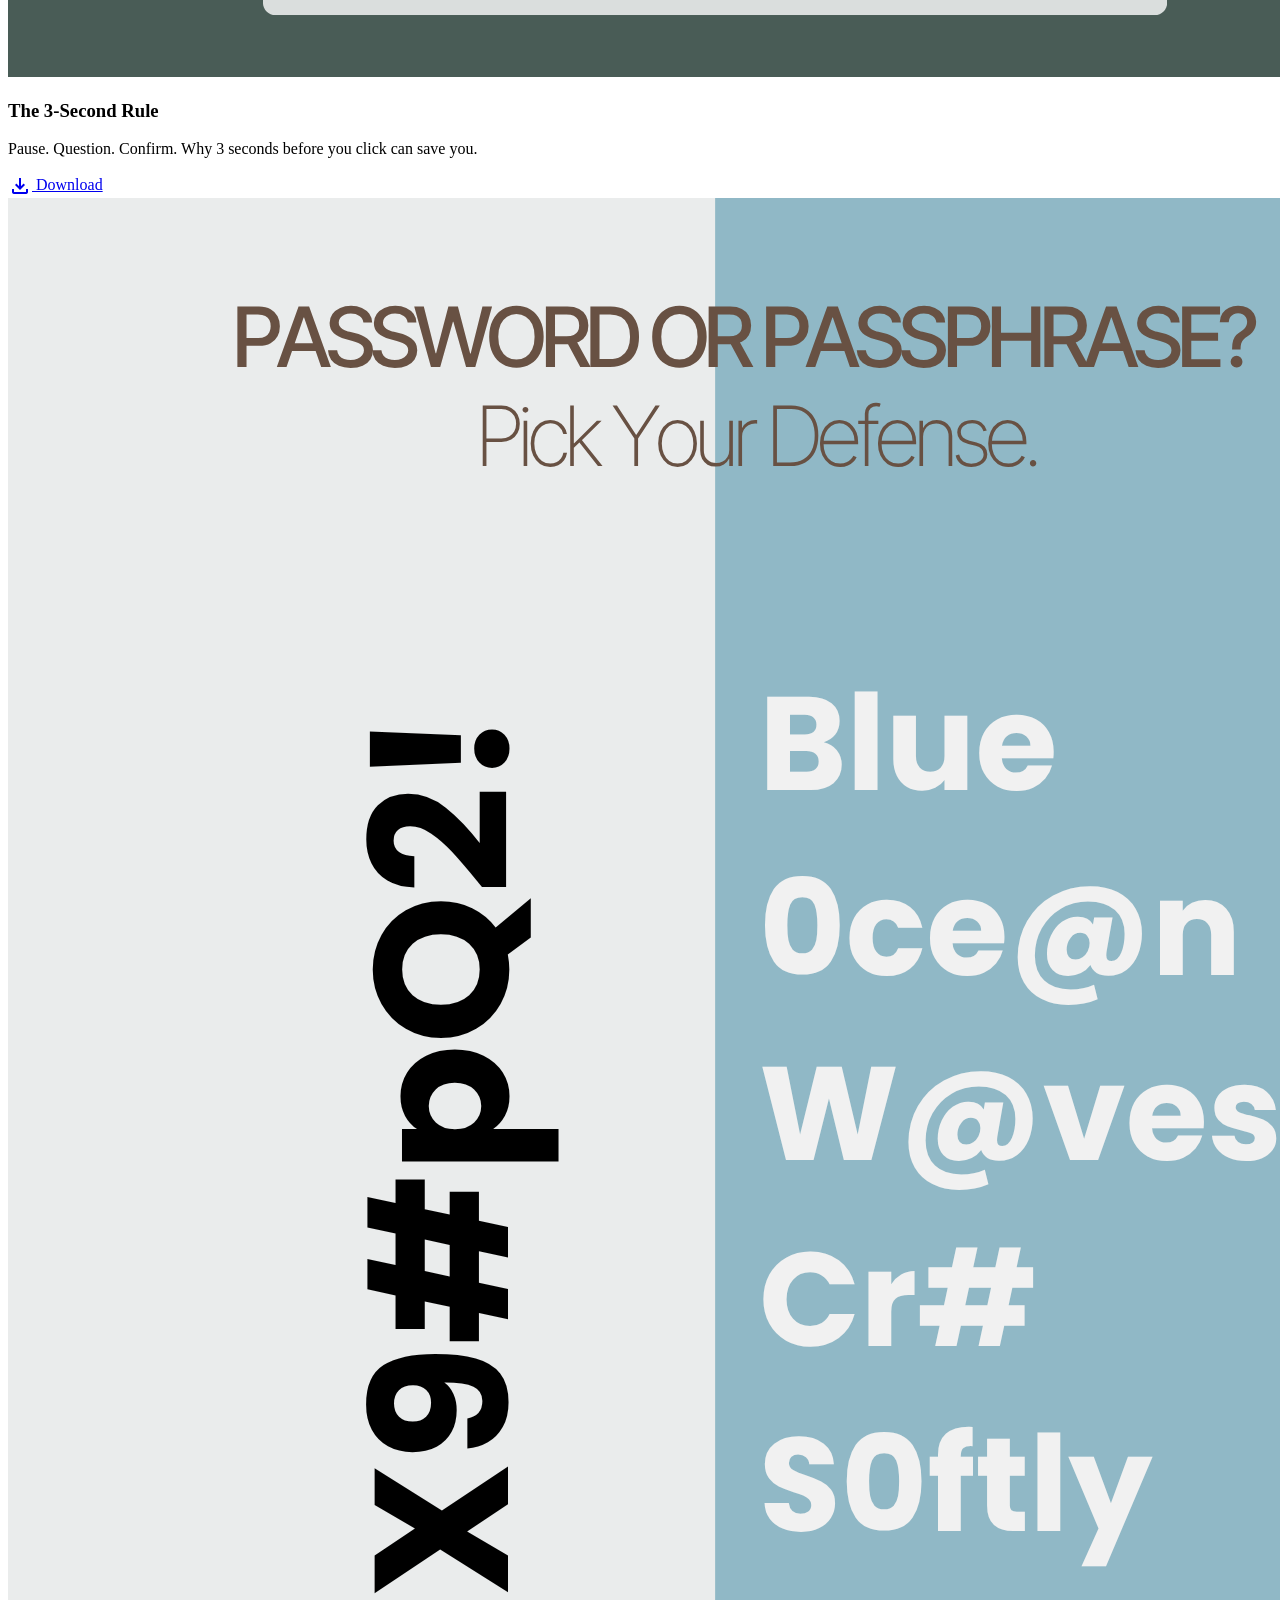
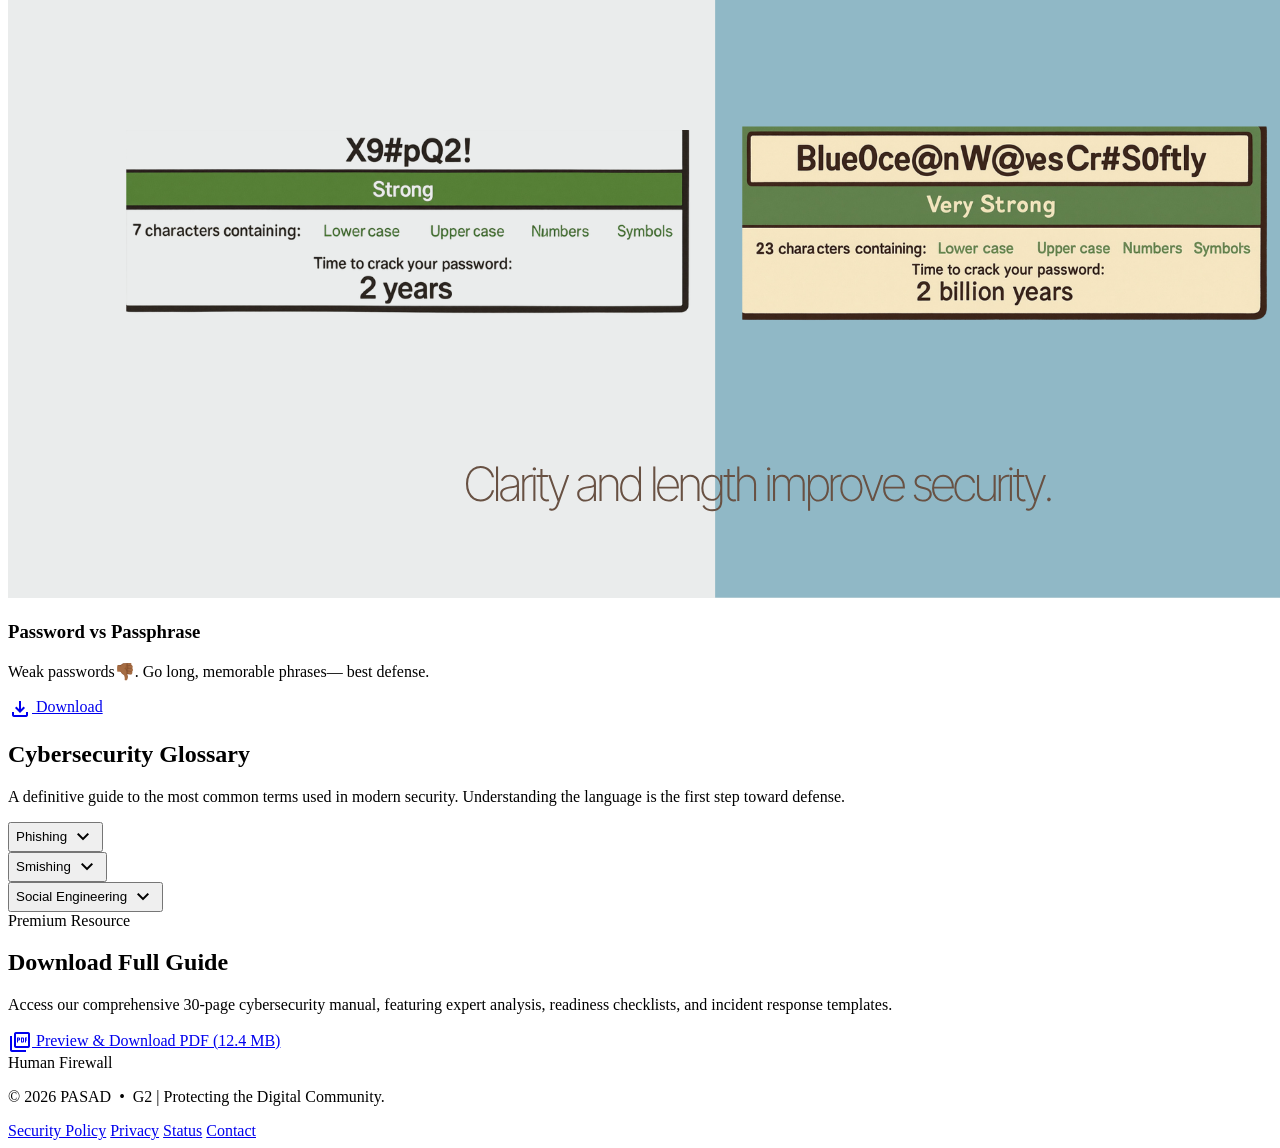
==== commit 1230175e: "Refactor download section for improved layout" ====
--- a/resources.html
+++ b/resources.html
@@ -653,45 +653,44 @@
         </div>
       </section>
       <!-- Download All Section -->
-      <section class="px-8 py-20">
-        <div class="max-w-[1440px] mx-auto">
-          <div
-            class="relative rounded-2xl overflow-hidden p-12 md:p-16 text-center"
-          >
-            <!-- Background Gradient & Texture -->
-            <div
-              class="absolute inset-0 bg-gradient-to-br from-primary to-primary-container z-0"
-            ></div>
-            <div
-              class="absolute inset-0 opacity-10 pointer-events-none z-0"
-              style="
-                background-image: url(&quot;https://lh3.googleusercontent.com/aida-public/[base64]&quot;);
-              "
-            ></div>
-            <div class="relative z-10 max-w-2xl mx-auto">
-              <span
-                class="inline-block px-4 py-1.5 bg-white/20 backdrop-blur-sm rounded-full text-white text-xs font-bold uppercase tracking-widest mb-6"
-                >Premium Resource</span
-              >
-              <h2 class="text-4xl font-extrabold text-white mb-6">
-                Download Full Guide
-              </h2>
-              <p class="text-white/80 text-lg mb-10 leading-relaxed">
-                Access our comprehensive 30-page cybersecurity manual, featuring
-                expert analysis, readiness checklists, and incident response
-                templates.
-              </p>
-             <a href="assets/docs/PASAD - Security Manual.pdf" download>
-  <button class="inline-flex items-center gap-3 px-8 py-4 bg-white text-primary font-bold rounded-full hover:shadow-2xl transition-all duration-300 transform hover:-translate-y-1">
-    <span class="material-symbols-outlined">picture_as_pdf</span>
-    Download PDF (16.7 MB)
-  </button>
-</a>
-
-            </div>
-          </div>
-        </div>
-      </section>
+<section class="px-8 py-20">
+  <div class="max-w-[1440px] mx-auto">
+    <div class="relative rounded-2xl overflow-hidden p-12 md:p-16 text-center">
+      <!-- Background Gradient & Texture -->
+      <div class="absolute inset-0 bg-gradient-to-br from-primary to-primary-container z-0"></div>
+      <div
+        class="absolute inset-0 opacity-10 pointer-events-none z-0"
+        style="background-image: url('https://googleusercontent.com');"
+      ></div>
+
+      <div class="relative z-10 max-w-2xl mx-auto">
+        <span class="inline-block px-4 py-1.5 bg-white/20 backdrop-blur-sm rounded-full text-white text-xs font-bold uppercase tracking-widest mb-6">
+          Premium Resource
+        </span>
+        <h2 class="text-4xl font-extrabold text-white mb-6">
+          Download Full Guide
+        </h2>
+        <p class="text-white/80 text-lg mb-10 leading-relaxed">
+          Access our comprehensive 30-page cybersecurity manual, featuring
+          expert analysis, readiness checklists, and incident response
+          templates.
+        </p>
+
+        <!-- PREVIEW & DOWNLOAD LINK -->
+        <a 
+          href="assets/docs/PASAD - Security Manual.pdf" 
+          target="_blank" 
+          class="inline-flex items-center gap-3 px-8 py-4 bg-white text-primary font-bold rounded-full hover:shadow-2xl transition-all duration-300 transform hover:-translate-y-1"
+        >
+          <span class="material-symbols-outlined">picture_as_pdf</span>
+          Preview & Download PDF (12.4 MB)
+        </a>
+
+      </div>
+    </div>
+  </div>
+</section>
+
     </main>
 
     <!-- ========================================================================= -->
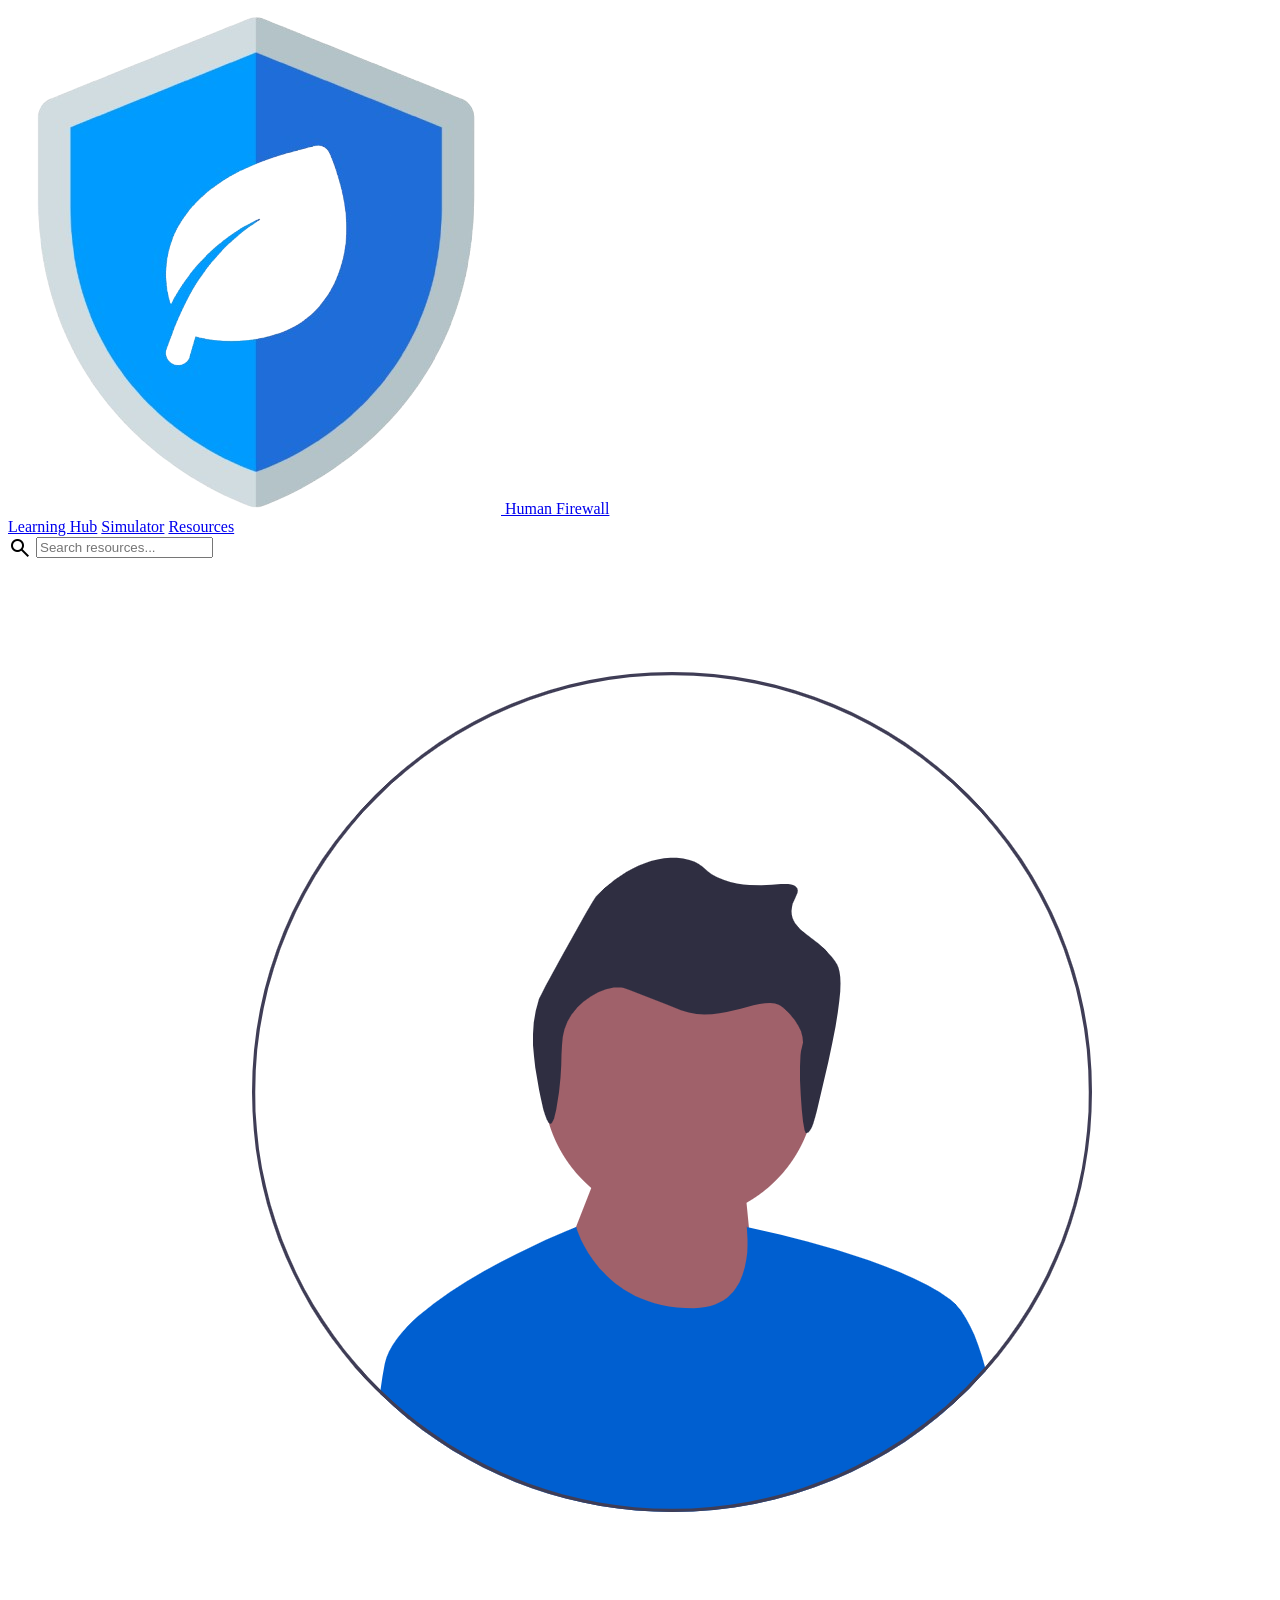
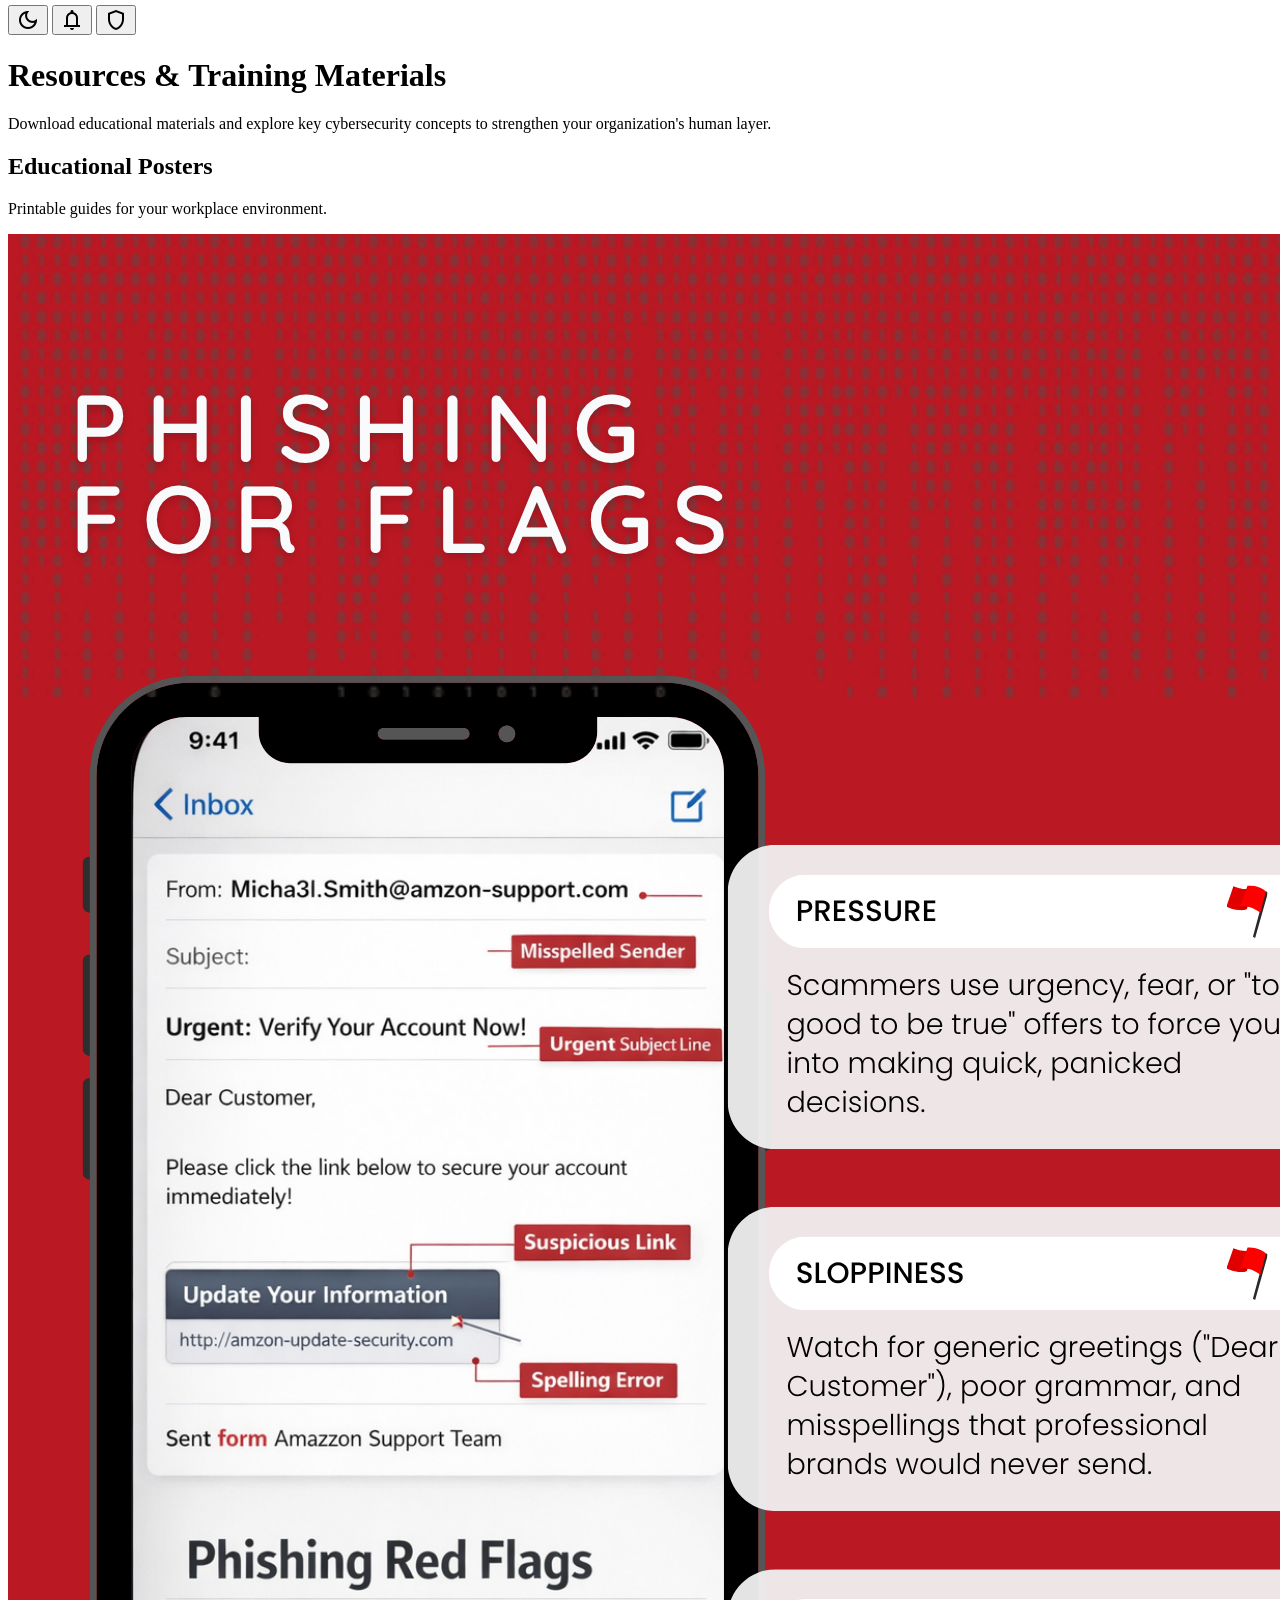
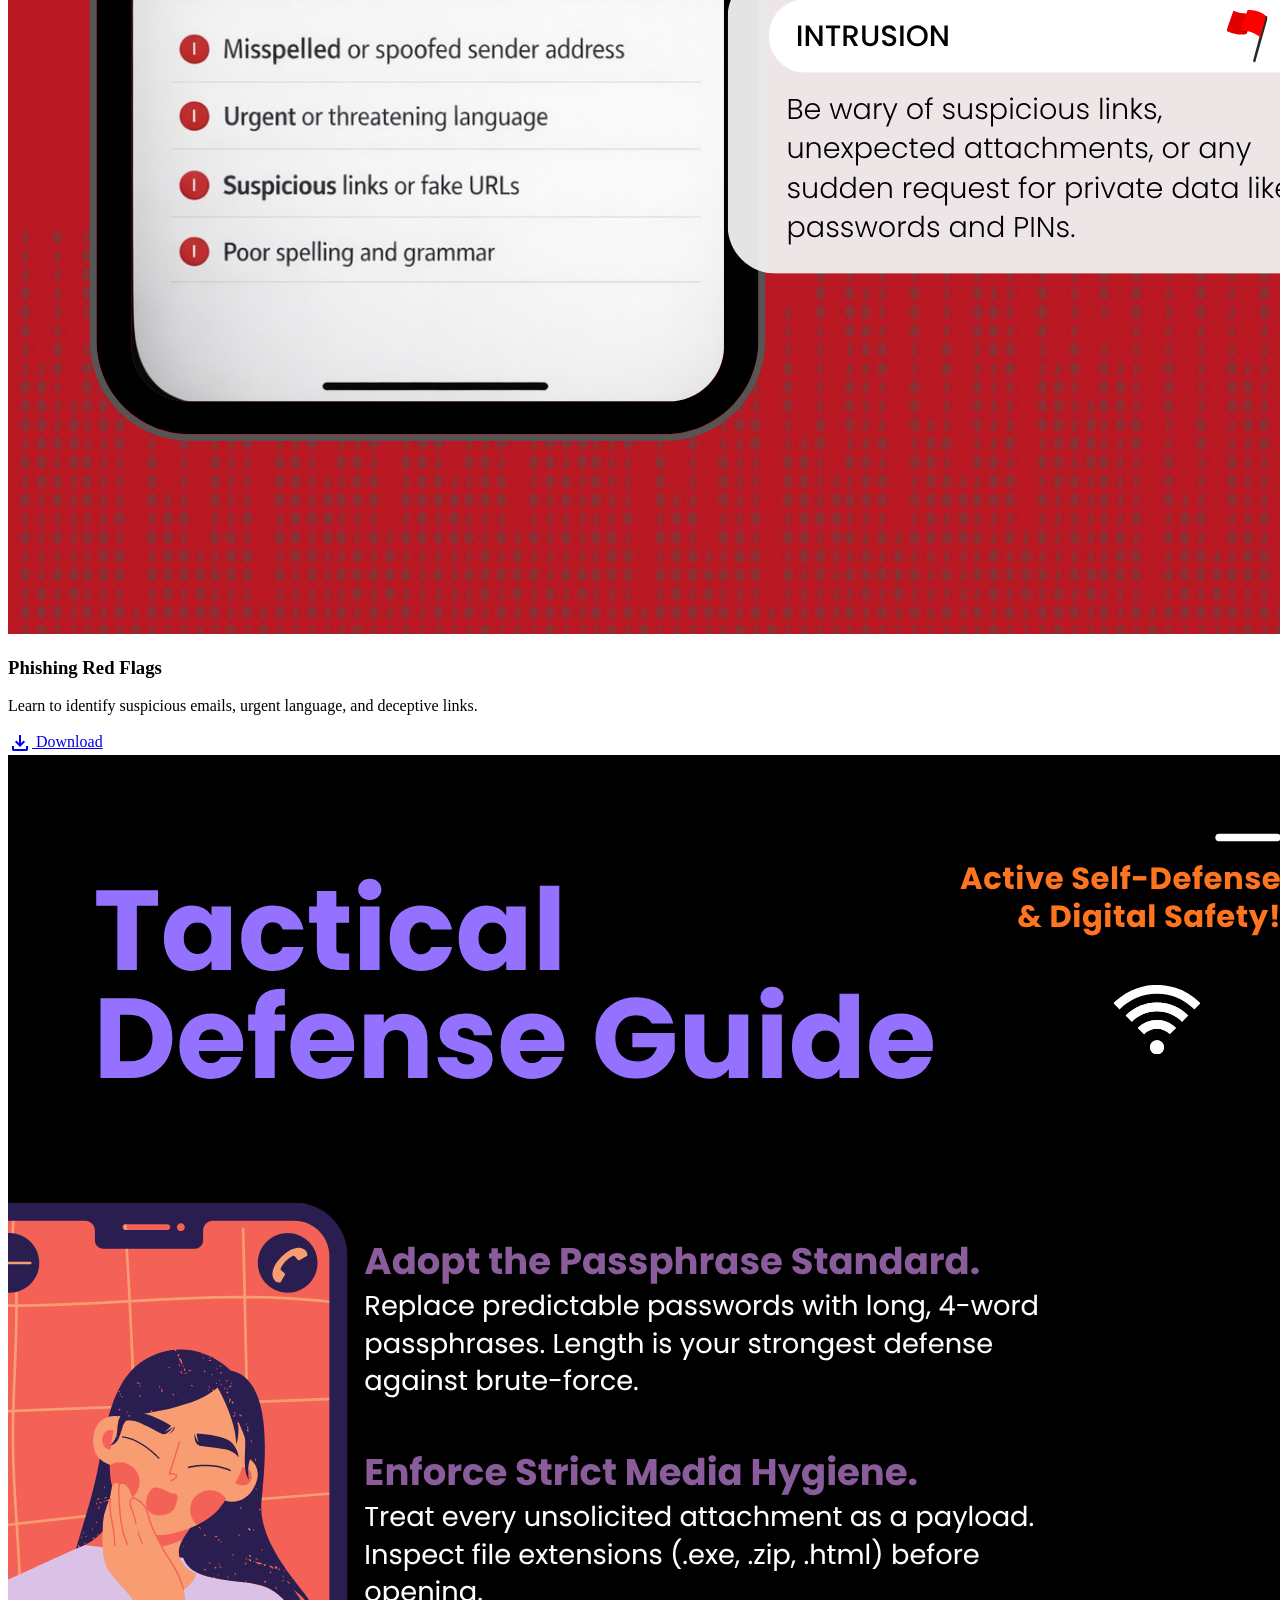
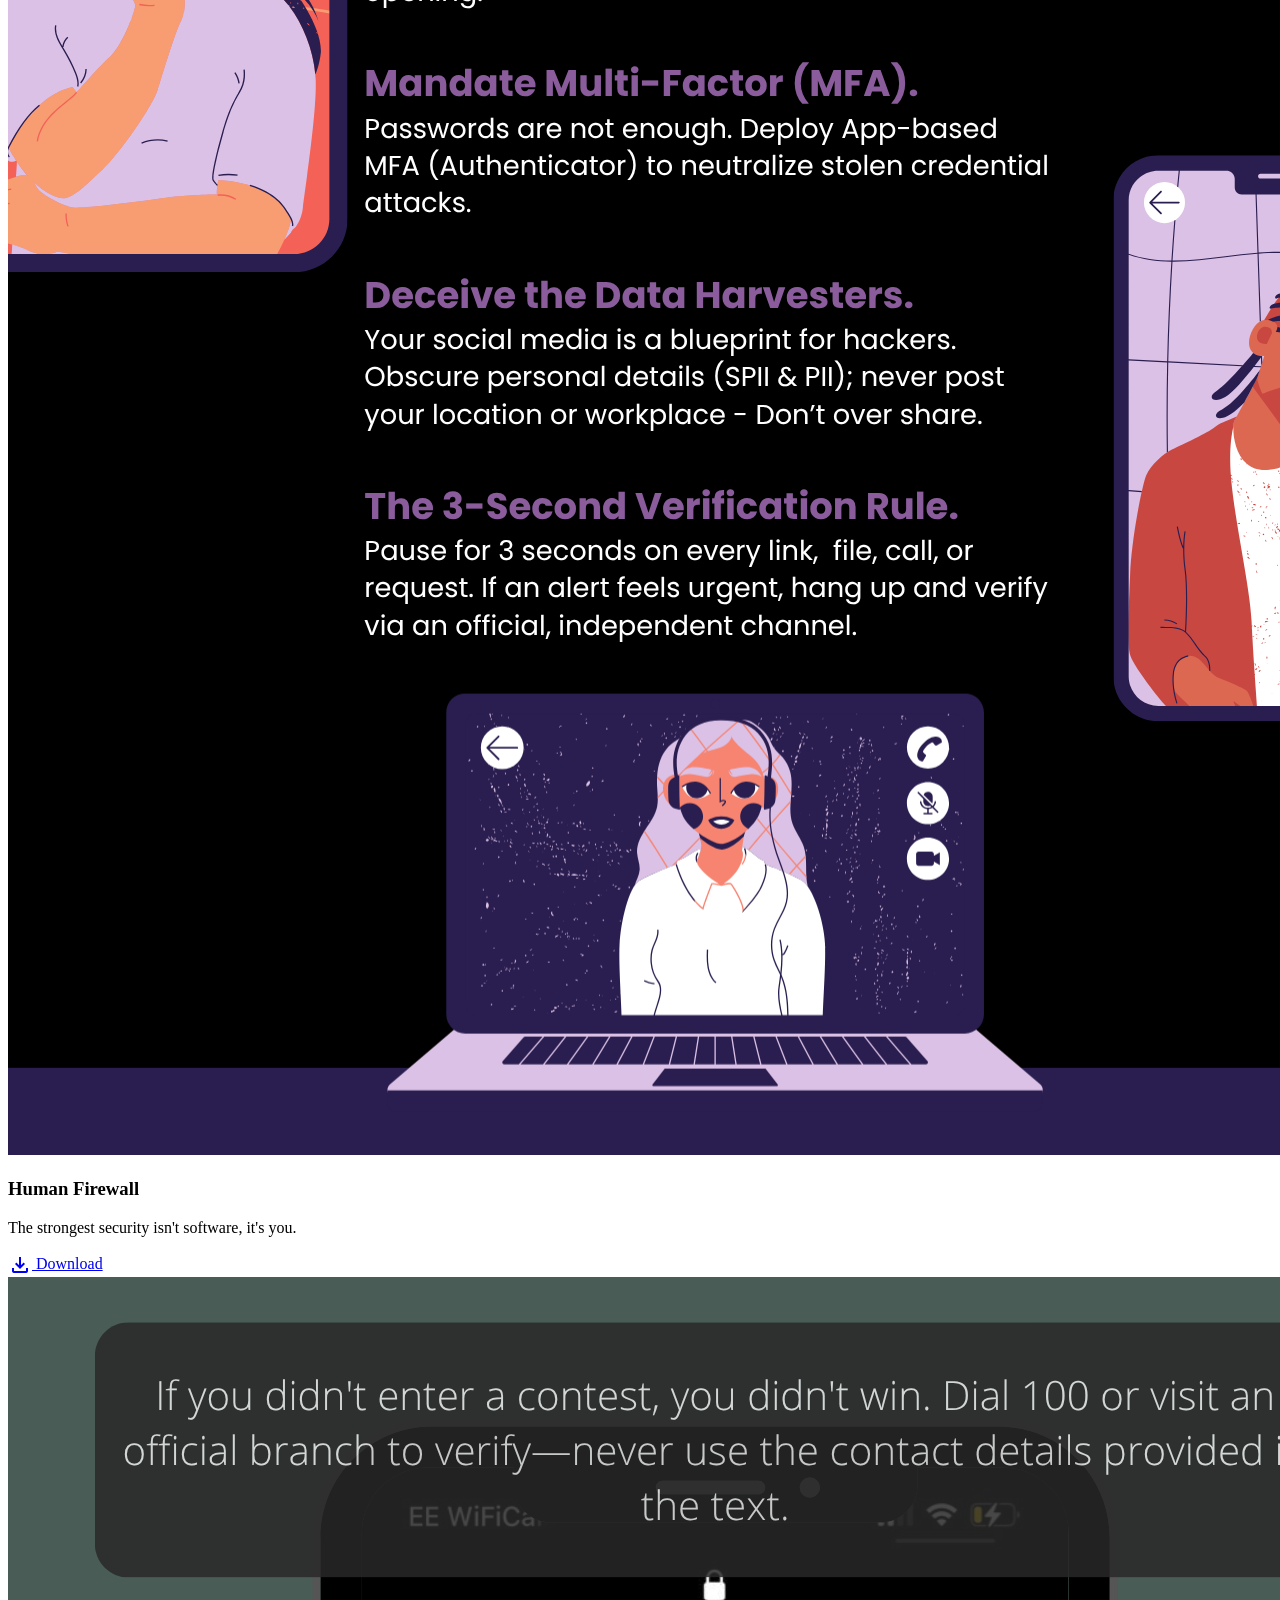
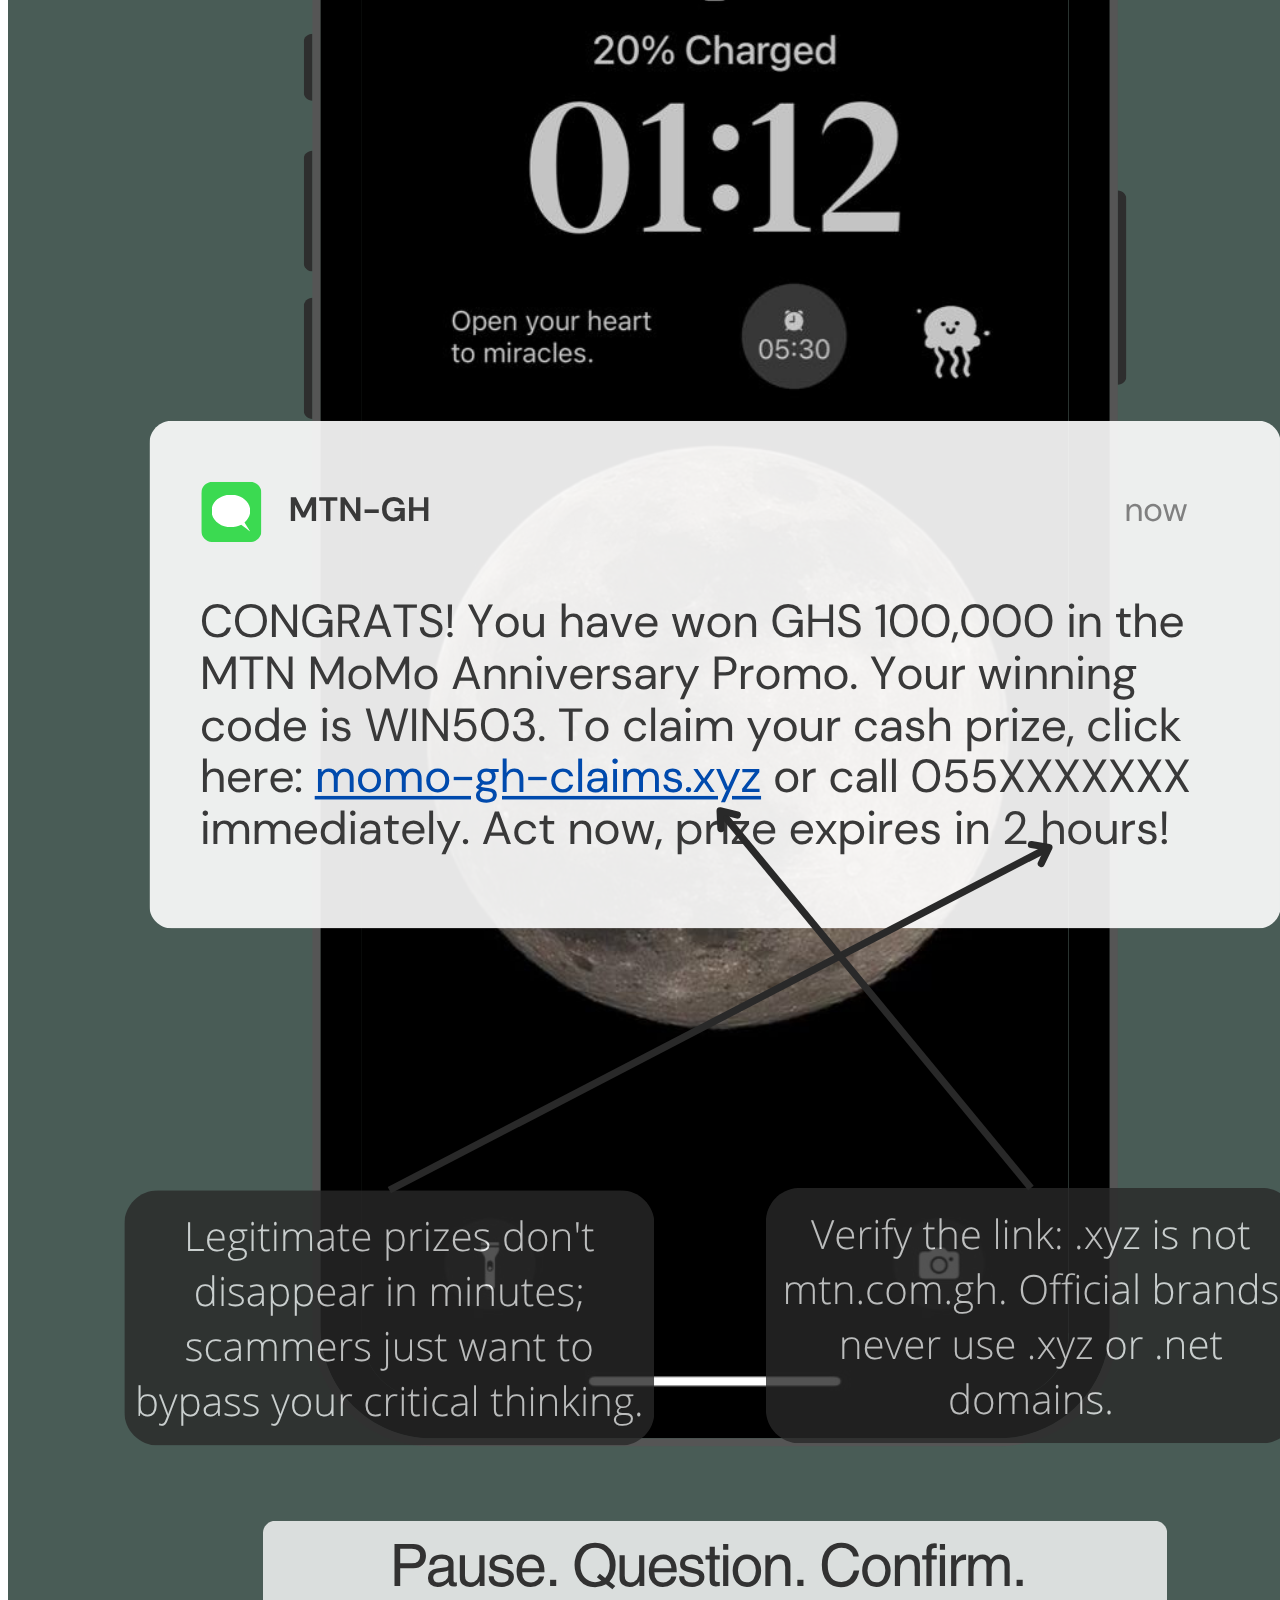
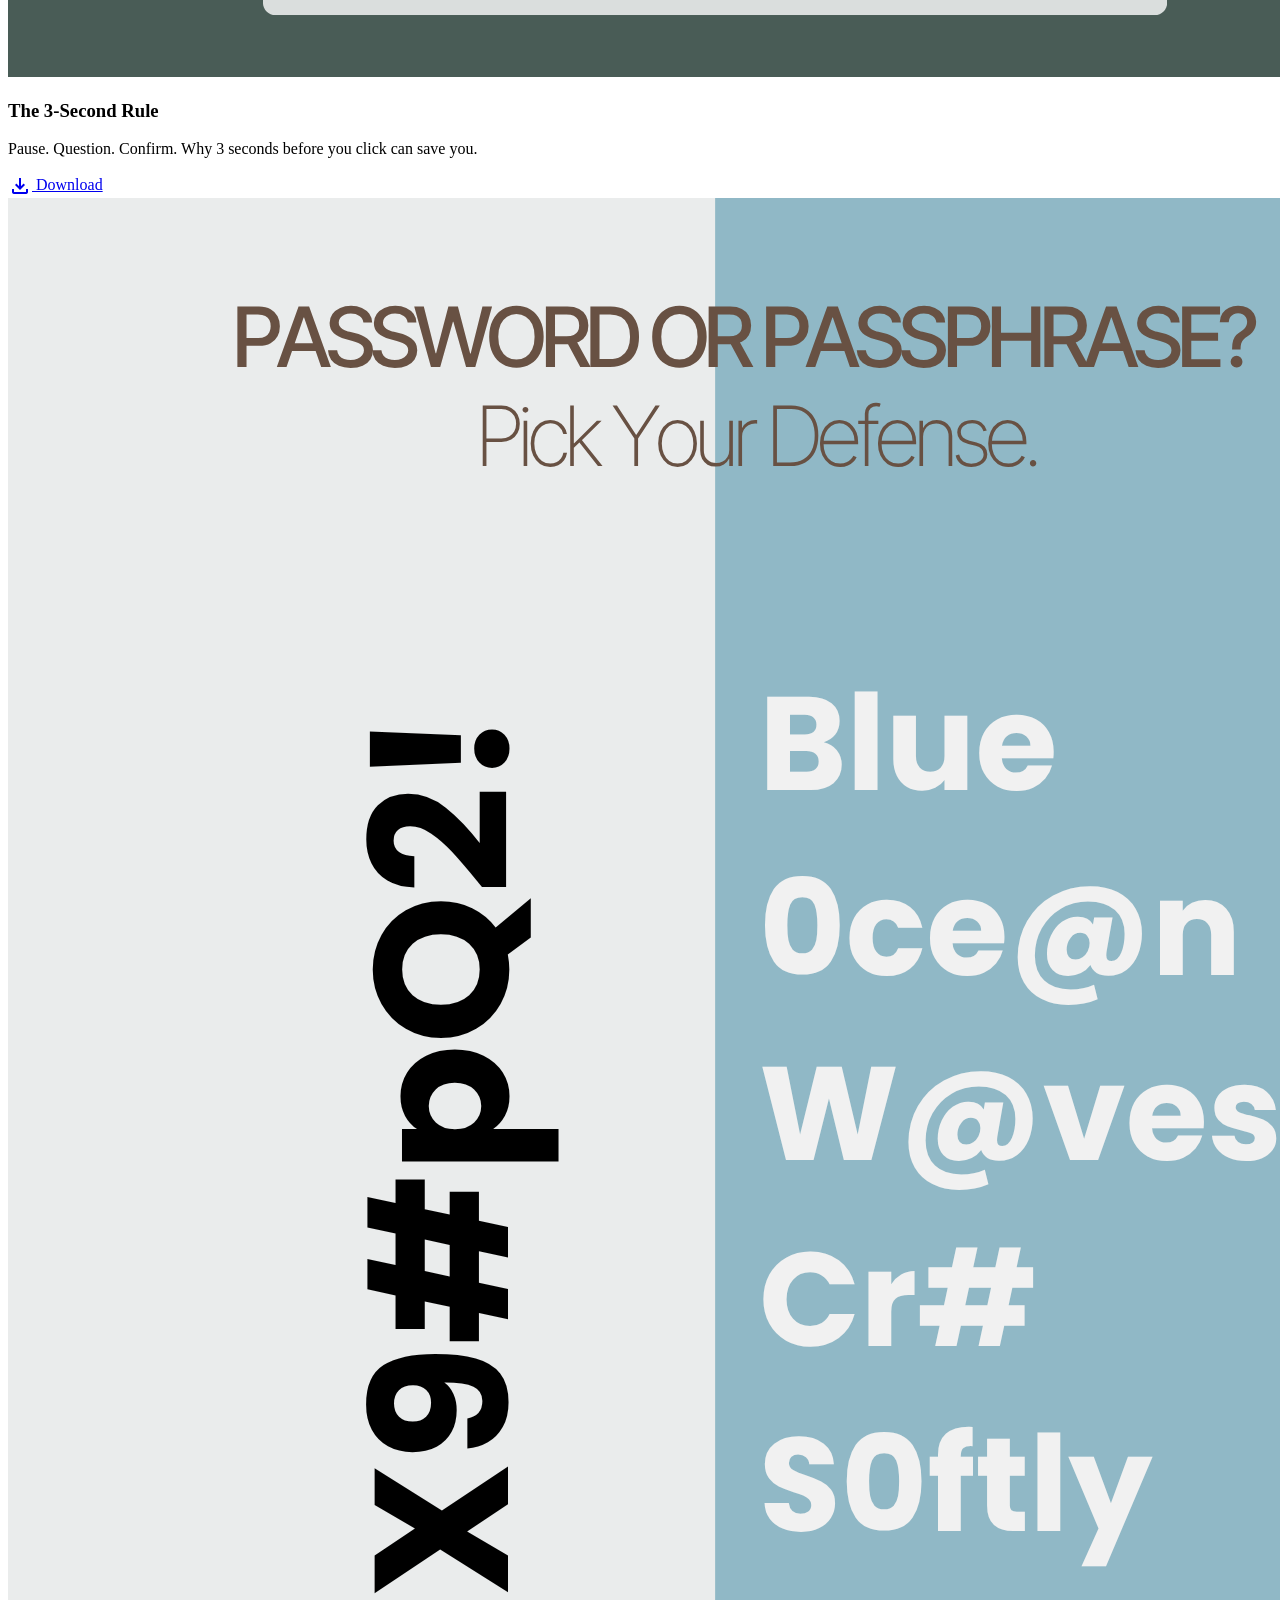
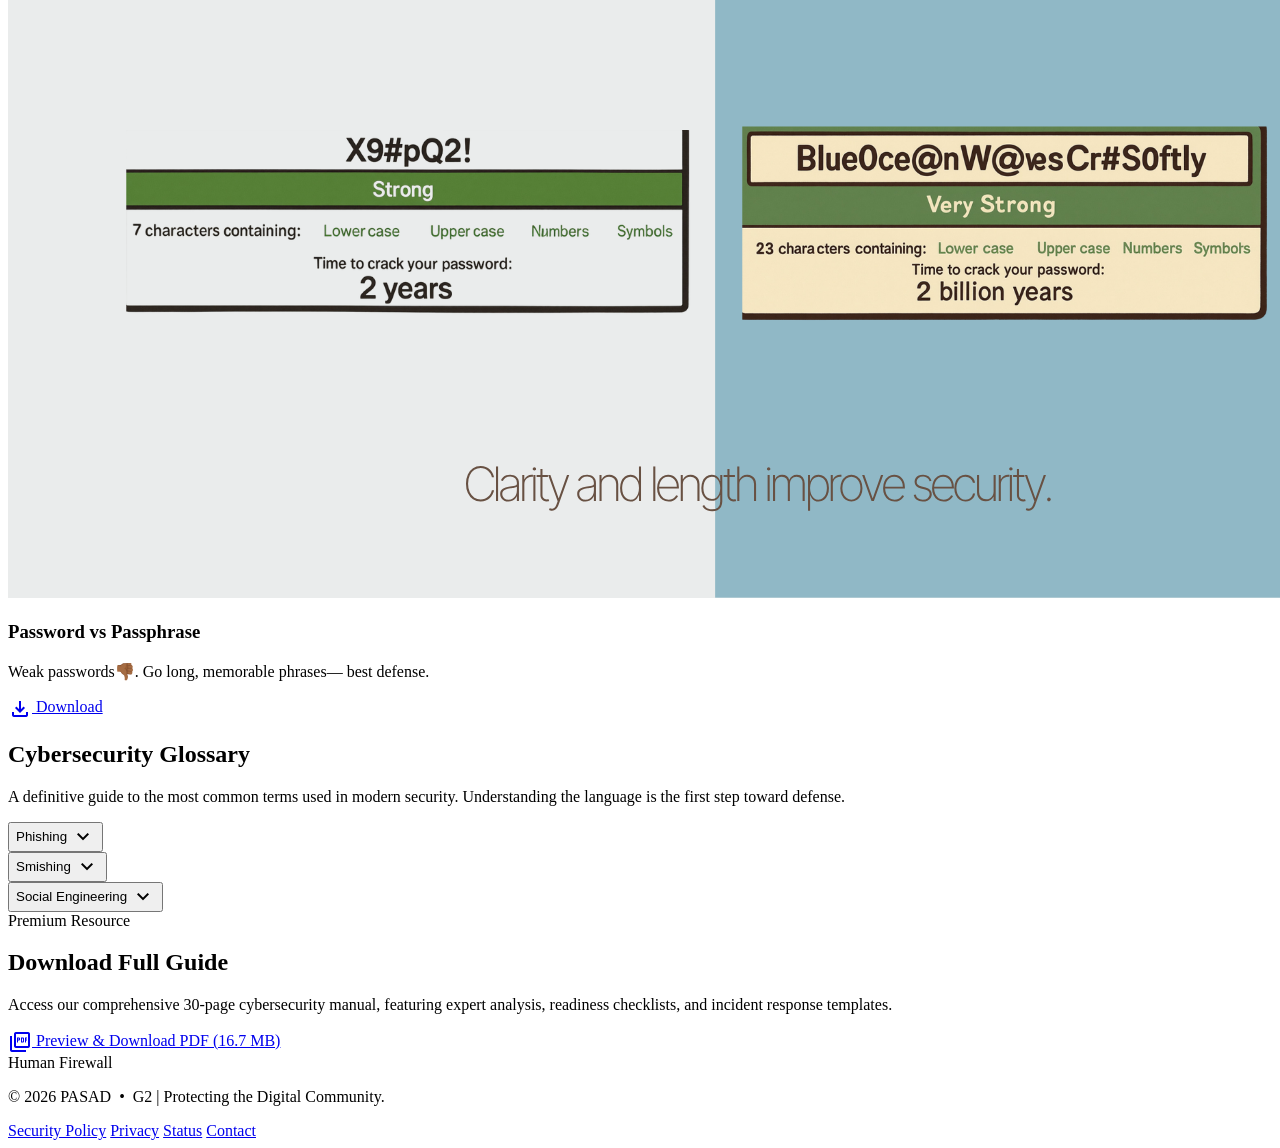
==== commit 76ea7a35: "Update PDF file size in resources.html" ====
--- a/resources.html
+++ b/resources.html
@@ -683,7 +683,7 @@
           class="inline-flex items-center gap-3 px-8 py-4 bg-white text-primary font-bold rounded-full hover:shadow-2xl transition-all duration-300 transform hover:-translate-y-1"
         >
           <span class="material-symbols-outlined">picture_as_pdf</span>
-          Preview & Download PDF (12.4 MB)
+          Preview & Download PDF (16.7 MB)
         </a>
 
       </div>
